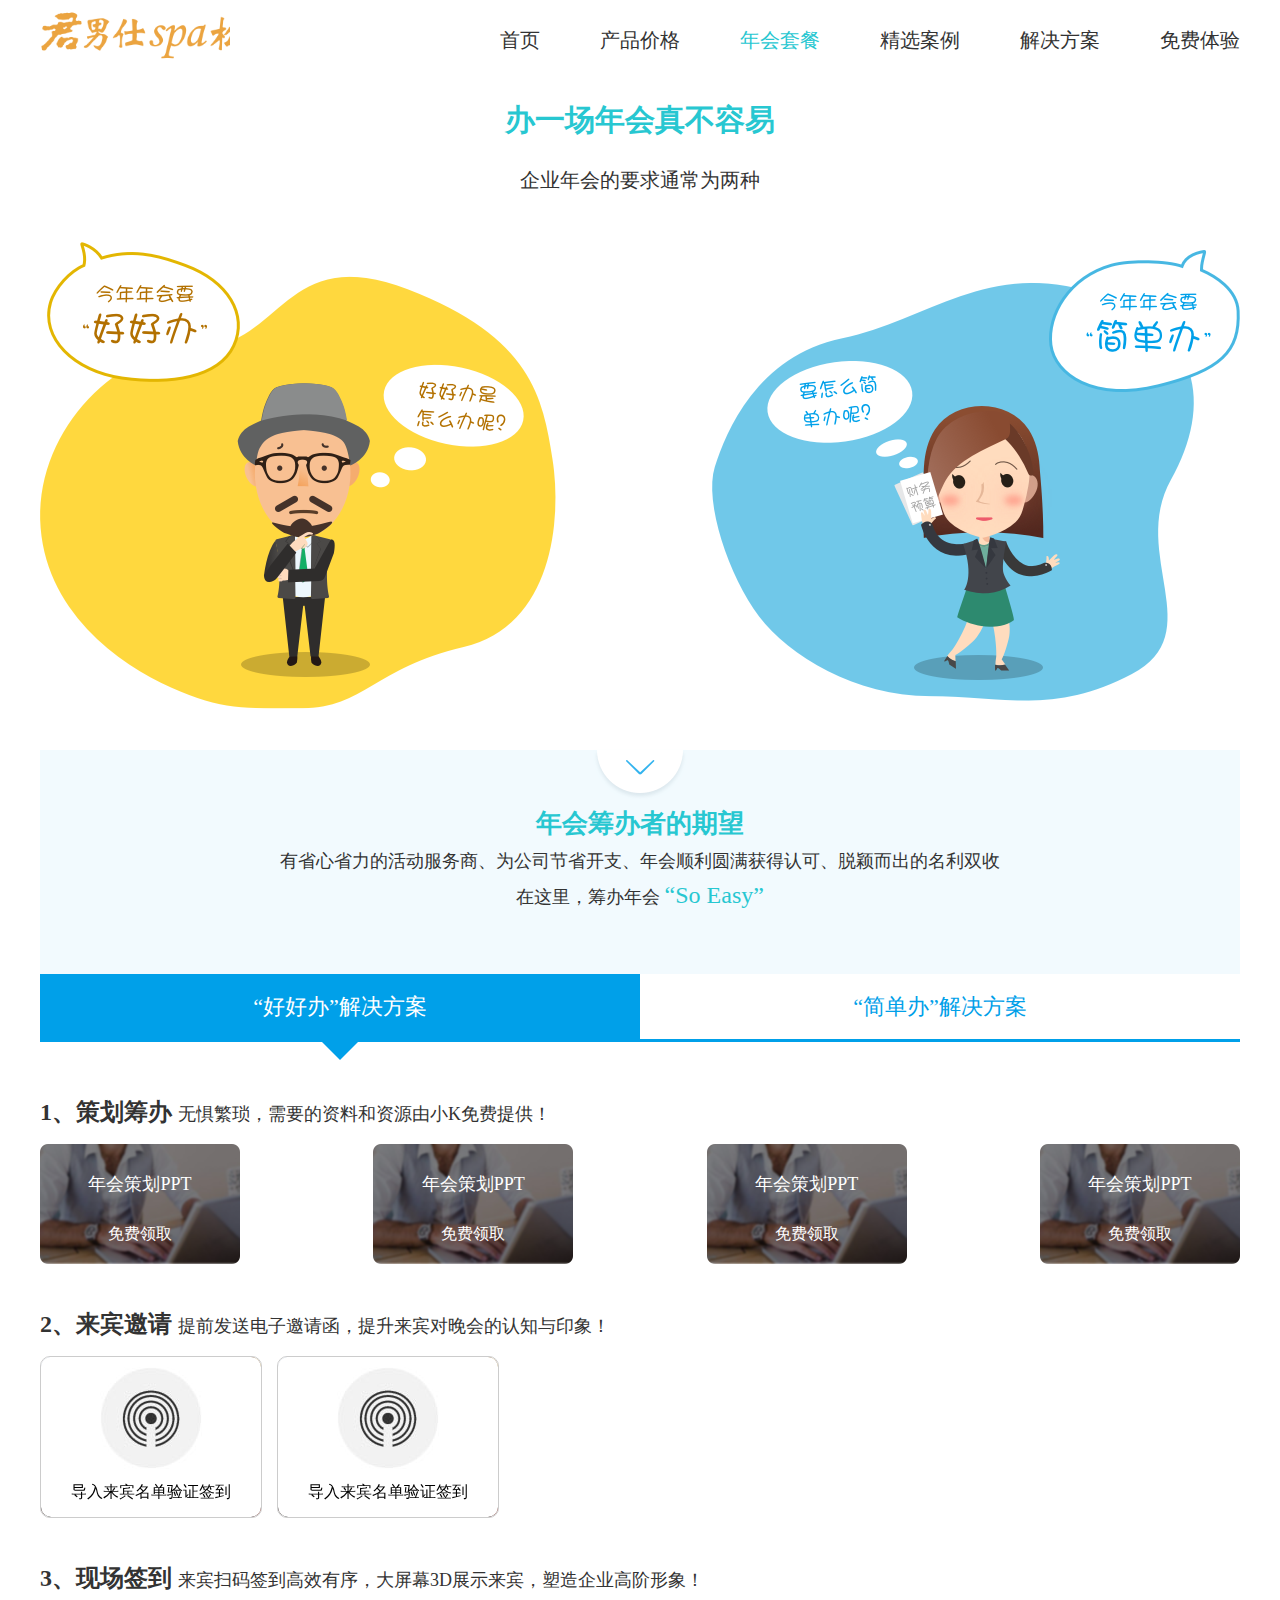
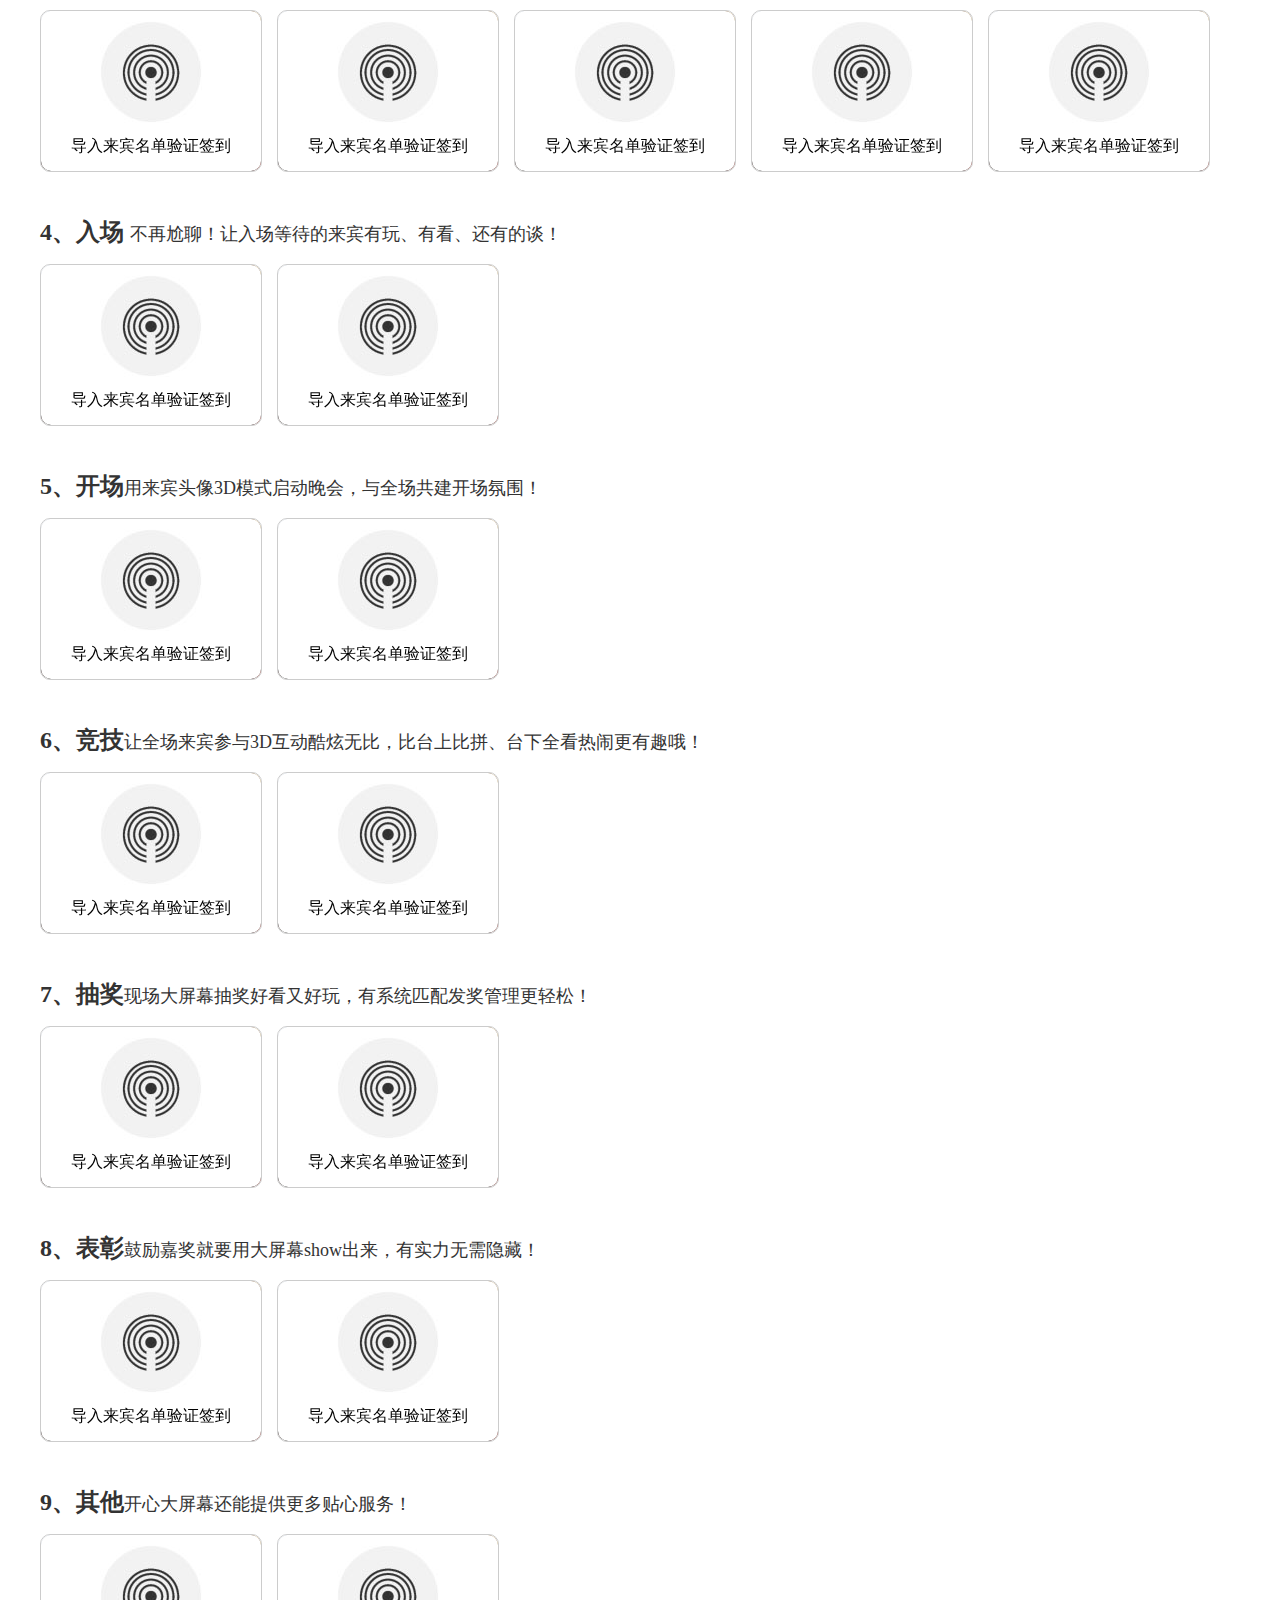
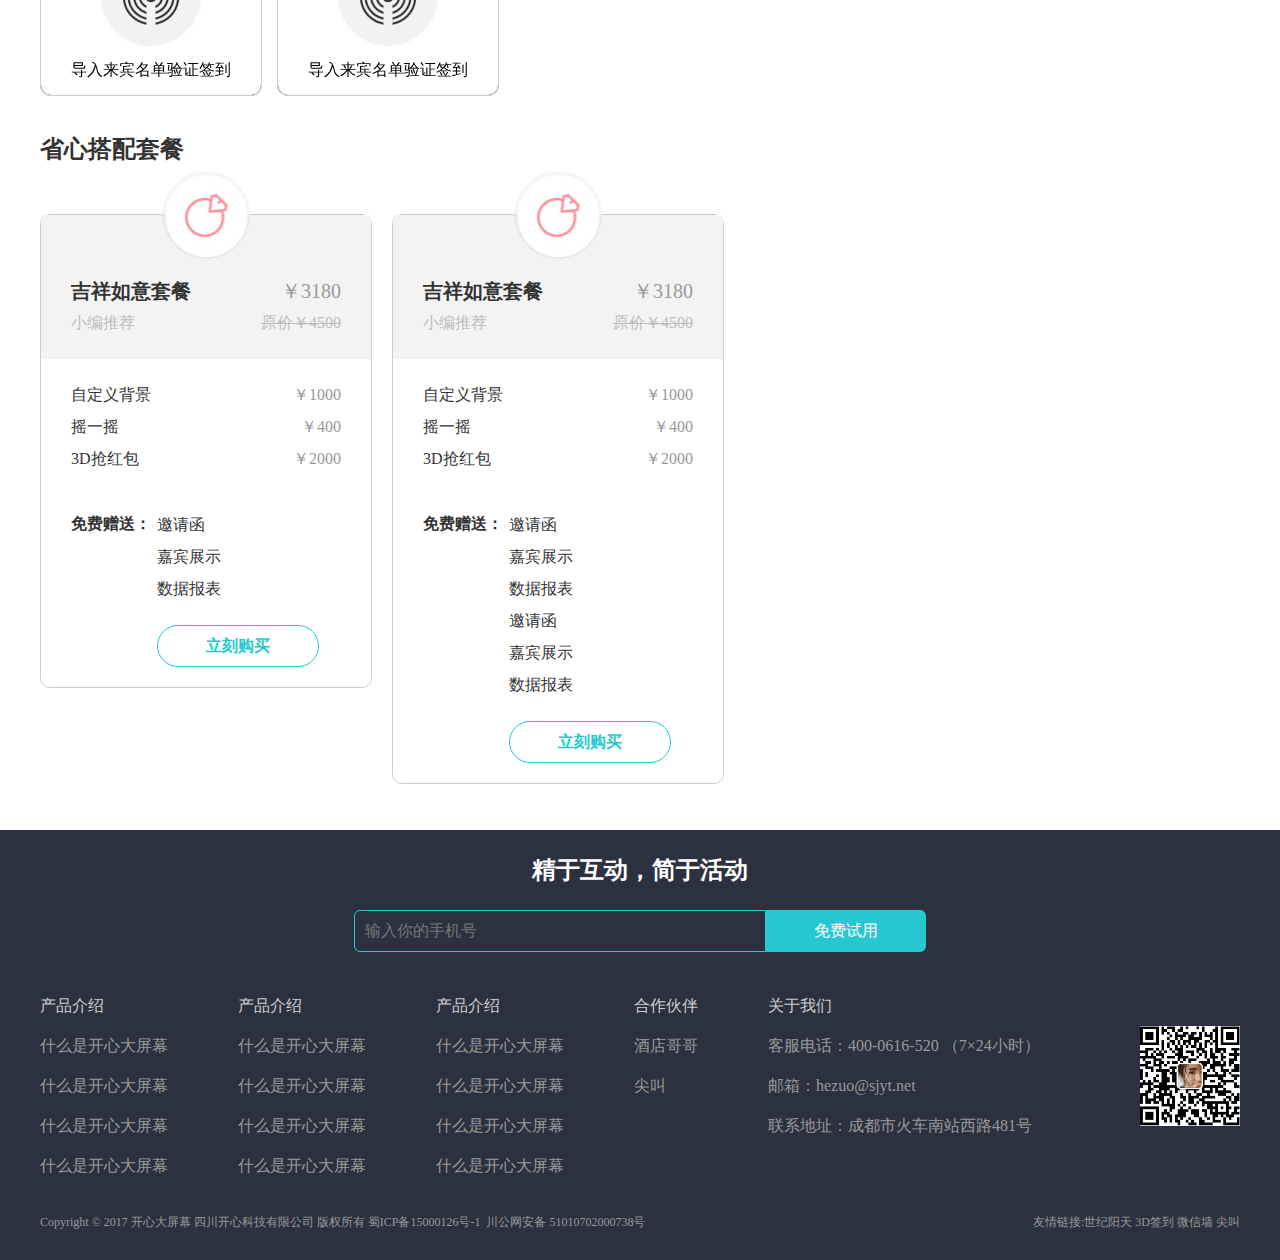
==== annualMeeting.html @ 91ecc3fa "1" ====
<!DOCTYPE html>
<html lang="en">
<head>
    <title>年会套餐</title>
    <meta charset="UTF-8">
    <meta name="viewport" content="width=1200">
    <link rel="stylesheet" href="css/annualMeeting.css">

    <script src="js/common/jquery-3.1.0.min.js"></script>
    <script src="js/common/tpls.js"></script>
    <script src="js/common/header.js"></script>
    <script src="js/common/swiper-3.4.2.min.js"></script>


    <script src="js/annualMeeting.js"></script>

</head>
<body>

<script>
    document.write(headerStr)
</script>

<div class="content">
    <div class="container">
        <div class="bigpicChange tx-c">
            <h2 class="collan">办一场年会真不容易</h2>
            <p>企业年会的要求通常为两种</p>
            <div class="bigpic flex justifyContent-b alignItems-c">
                <img class="left1" src="images/annualleft01.png" alt="">
                <img class="left2 hide" src="images/annualleft02.png" alt="">

                <img class="center1 hide" src="images/annualcenter01.png" alt="">
                <img class="center2 hide" src="images/annualcenter02.png" alt="">

                <img class="right1" src="images/annualright01.png" alt="">
                <img class="right2 hide" src="images/annualright02.png" alt="">
            </div>
        </div>

        <div class="annualMeeting tx-c">
            <div class="arrowDown"></div>
            <h2 class="collan">年会筹办者的期望</h2>
            <p>有省心省力的活动服务商、为公司节省开支、年会顺利圆满获得认可、脱颖而出的名利双收在这里，筹办年会 <span class="collan">“So Easy”</span></p>
        </div>

        <div class="solution">
            <div class="tabs clear">
                <div class="tab-item on fl">“好好办”解决方案</div>
                <div class="tab-item fl">“简单办”解决方案</div>
            </div>
            <div class="contentlist">
                <div class="item item1">
                     <h2>1、策划筹办 <span>无惧繁琐，需要的资料和资源由小K免费提供！</span></h2>
                     <ul class="flex justifyContent-b alignItems-c">
                         <li><img src="images/scheme_list1.png" alt=""><p class="title">年会策划PPT</p><p>免费领取</p></li>
                         <li><img src="images/scheme_list1.png" alt=""><p class="title">年会策划PPT</p><p>免费领取</p></li>
                         <li><img src="images/scheme_list1.png" alt=""><p class="title">年会策划PPT</p><p>免费领取</p></li>
                         <li><img src="images/scheme_list1.png" alt=""><p class="title">年会策划PPT</p><p>免费领取</p></li>
                     </ul>
                </div>

                <div class="item item2">
                    <h2> 2、来宾邀请 <span>提前发送电子邀请函，提升来宾对晚会的认知与印象！</span></h2>
                    <ul class="flex justifyContent-s alignItems-c">
                        <li>
                            <a href="javascript:;">
                                <div class="rotate1">
                                    <img src="images/rotate1.jpg" alt="">
                                    <p>导入来宾名单验证签到</p>
                                </div>
                                <div class="rotate2">
                                    <img src="images/big01.jpg" alt="">
                                    <div class="pos flex justifyContent-b">
                                        <span>审核签到</span>
                                        <span>￥500</span>
                                    </div>
                                </div>
                            </a>
                        </li>
                        <li>
                            <a href="javascript:;">
                                <div class="rotate1">
                                    <img src="images/rotate1.jpg" alt="">
                                    <p>导入来宾名单验证签到</p>
                                </div>
                                <div class="rotate2">
                                    <img src="images/big01.jpg" alt="">
                                    <div class="pos flex justifyContent-b">
                                        <span>审核签到</span>
                                        <span>￥500</span>
                                    </div>
                                </div>
                            </a>
                        </li>
                    </ul>
                </div>

                <div class="item item3">
                    <h2>  3、现场签到 <span>来宾扫码签到高效有序，大屏幕3D展示来宾，塑造企业高阶形象！</span></h2>
                    <ul class="flex justifyContent-s alignItems-c">
                        <li>
                            <a href="javascript:;">
                                <div class="rotate1">
                                    <img src="images/rotate1.jpg" alt="">
                                    <p>导入来宾名单验证签到</p>
                                </div>
                                <div class="rotate2">
                                    <img src="images/big01.jpg" alt="">
                                    <div class="pos flex justifyContent-b">
                                        <span>审核签到</span>
                                        <span>￥500</span>
                                    </div>
                                </div>
                            </a>
                        </li>
                        <li>
                            <a href="javascript:;">
                                <div class="rotate1">
                                    <img src="images/rotate1.jpg" alt="">
                                    <p>导入来宾名单验证签到</p>
                                </div>
                                <div class="rotate2">
                                    <img src="images/big01.jpg" alt="">
                                    <div class="pos flex justifyContent-b">
                                        <span>审核签到</span>
                                        <span>￥500</span>
                                    </div>
                                </div>
                            </a>
                        </li>
                        <li>
                            <a href="javascript:;">
                                <div class="rotate1">
                                    <img src="images/rotate1.jpg" alt="">
                                    <p>导入来宾名单验证签到</p>
                                </div>
                                <div class="rotate2">
                                    <img src="images/big01.jpg" alt="">
                                    <div class="pos flex justifyContent-b">
                                        <span>审核签到</span>
                                        <span>￥500</span>
                                    </div>
                                </div>
                            </a>
                        </li>
                        <li>
                            <a href="javascript:;">
                                <div class="rotate1">
                                    <img src="images/rotate1.jpg" alt="">
                                    <p>导入来宾名单验证签到</p>
                                </div>
                                <div class="rotate2">
                                    <img src="images/big01.jpg" alt="">
                                    <div class="pos flex justifyContent-b">
                                        <span>审核签到</span>
                                        <span>￥500</span>
                                    </div>
                                </div>
                            </a>
                        </li>
                        <li>
                            <a href="javascript:;">
                                <div class="rotate1">
                                    <img src="images/rotate1.jpg" alt="">
                                    <p>导入来宾名单验证签到</p>
                                </div>
                                <div class="rotate2">
                                    <img src="images/big01.jpg" alt="">
                                    <div class="pos flex justifyContent-b">
                                        <span>审核签到</span>
                                        <span>￥500</span>
                                    </div>
                                </div>
                            </a>
                        </li>
                    </ul>
                </div>

                <div class="item item4">
                    <h2> 4、入场 <span>不再尬聊！让入场等待的来宾有玩、有看、还有的谈！</span></h2>
                    <ul class="flex justifyContent-s alignItems-c">
                        <li>
                            <a href="javascript:;">
                                <div class="rotate1">
                                    <img src="images/rotate1.jpg" alt="">
                                    <p>导入来宾名单验证签到</p>
                                </div>
                                <div class="rotate2">
                                    <img src="images/big01.jpg" alt="">
                                    <div class="pos flex justifyContent-b">
                                        <span>审核签到</span>
                                        <span>￥500</span>
                                    </div>
                                </div>
                            </a>
                        </li>
                        <li>
                            <a href="javascript:;">
                                <div class="rotate1">
                                    <img src="images/rotate1.jpg" alt="">
                                    <p>导入来宾名单验证签到</p>
                                </div>
                                <div class="rotate2">
                                    <img src="images/big01.jpg" alt="">
                                    <div class="pos flex justifyContent-b">
                                        <span>审核签到</span>
                                        <span>￥500</span>
                                    </div>
                                </div>
                            </a>
                        </li>
                    </ul>
                </div>

                <div class="item item5">
                    <h2> 5、开场<span>用来宾头像3D模式启动晚会，与全场共建开场氛围！</span></h2>
                    <ul class="flex justifyContent-s alignItems-c">
                        <li>
                            <a href="javascript:;">
                                <div class="rotate1">
                                    <img src="images/rotate1.jpg" alt="">
                                    <p>导入来宾名单验证签到</p>
                                </div>
                                <div class="rotate2">
                                    <img src="images/big01.jpg" alt="">
                                    <div class="pos flex justifyContent-b">
                                        <span>审核签到</span>
                                        <span>￥500</span>
                                    </div>
                                </div>
                            </a>
                        </li>
                        <li>
                            <a href="javascript:;">
                                <div class="rotate1">
                                    <img src="images/rotate1.jpg" alt="">
                                    <p>导入来宾名单验证签到</p>
                                </div>
                                <div class="rotate2">
                                    <img src="images/big01.jpg" alt="">
                                    <div class="pos flex justifyContent-b">
                                        <span>审核签到</span>
                                        <span>￥500</span>
                                    </div>
                                </div>
                            </a>
                        </li>
                    </ul>
                </div>

                <div class="item item6">
                    <h2> 6、竞技<span>让全场来宾参与3D互动酷炫无比，比台上比拼、台下全看热闹更有趣哦！ </span></h2>
                    <ul class="flex justifyContent-s alignItems-c">
                        <li>
                            <a href="javascript:;">
                                <div class="rotate1">
                                    <img src="images/rotate1.jpg" alt="">
                                    <p>导入来宾名单验证签到</p>
                                </div>
                                <div class="rotate2">
                                    <img src="images/big01.jpg" alt="">
                                    <div class="pos flex justifyContent-b">
                                        <span>审核签到</span>
                                        <span>￥500</span>
                                    </div>
                                </div>
                            </a>
                        </li>
                        <li>
                            <a href="javascript:;">
                                <div class="rotate1">
                                    <img src="images/rotate1.jpg" alt="">
                                    <p>导入来宾名单验证签到</p>
                                </div>
                                <div class="rotate2">
                                    <img src="images/big01.jpg" alt="">
                                    <div class="pos flex justifyContent-b">
                                        <span>审核签到</span>
                                        <span>￥500</span>
                                    </div>
                                </div>
                            </a>
                        </li>
                    </ul>
                </div>

                <div class="item item7">
                    <h2>7、抽奖<span>现场大屏幕抽奖好看又好玩，有系统匹配发奖管理更轻松！</span></h2>
                    <ul class="flex justifyContent-s alignItems-c">
                        <li>
                            <a href="javascript:;">
                                <div class="rotate1">
                                    <img src="images/rotate1.jpg" alt="">
                                    <p>导入来宾名单验证签到</p>
                                </div>
                                <div class="rotate2">
                                    <img src="images/big01.jpg" alt="">
                                    <div class="pos flex justifyContent-b">
                                        <span>审核签到</span>
                                        <span>￥500</span>
                                    </div>
                                </div>
                            </a>
                        </li>
                        <li>
                            <a href="javascript:;">
                                <div class="rotate1">
                                    <img src="images/rotate1.jpg" alt="">
                                    <p>导入来宾名单验证签到</p>
                                </div>
                                <div class="rotate2">
                                    <img src="images/big01.jpg" alt="">
                                    <div class="pos flex justifyContent-b">
                                        <span>审核签到</span>
                                        <span>￥500</span>
                                    </div>
                                </div>
                            </a>
                        </li>
                    </ul>
                </div>

                <div class="item item8">
                    <h2> 8、表彰<span>鼓励嘉奖就要用大屏幕show出来，有实力无需隐藏！</span></h2>
                    <ul class="flex justifyContent-s alignItems-c">
                        <li>
                            <a href="javascript:;">
                                <div class="rotate1">
                                    <img src="images/rotate1.jpg" alt="">
                                    <p>导入来宾名单验证签到</p>
                                </div>
                                <div class="rotate2">
                                    <img src="images/big01.jpg" alt="">
                                    <div class="pos flex justifyContent-b">
                                        <span>审核签到</span>
                                        <span>￥500</span>
                                    </div>
                                </div>
                            </a>
                        </li>
                        <li>
                            <a href="javascript:;">
                                <div class="rotate1">
                                    <img src="images/rotate1.jpg" alt="">
                                    <p>导入来宾名单验证签到</p>
                                </div>
                                <div class="rotate2">
                                    <img src="images/big01.jpg" alt="">
                                    <div class="pos flex justifyContent-b">
                                        <span>审核签到</span>
                                        <span>￥500</span>
                                    </div>
                                </div>
                            </a>
                        </li>
                    </ul>
                </div>

                <div class="item item9">
                    <h2>9、其他<span>开心大屏幕还能提供更多贴心服务！</span></h2>
                    <ul class="flex justifyContent-s alignItems-c">
                        <li>
                            <a href="javascript:;">
                                <div class="rotate1">
                                    <img src="images/rotate1.jpg" alt="">
                                    <p>导入来宾名单验证签到</p>
                                </div>
                                <div class="rotate2">
                                    <img src="images/big01.jpg" alt="">
                                    <div class="pos flex justifyContent-b">
                                        <span>审核签到</span>
                                        <span>￥500</span>
                                    </div>
                                </div>
                            </a>
                        </li>
                        <li>
                            <a href="javascript:;">
                                <div class="rotate1">
                                    <img src="images/rotate1.jpg" alt="">
                                    <p>导入来宾名单验证签到</p>
                                </div>
                                <div class="rotate2">
                                    <img src="images/big01.jpg" alt="">
                                    <div class="pos flex justifyContent-b">
                                        <span>审核签到</span>
                                        <span>￥500</span>
                                    </div>
                                </div>
                            </a>
                        </li>
                    </ul>
                </div>

            </div>
        </div>

        <div class="dapeitaocan clear">
            <h2>省心搭配套餐</h2>
            <div class="taocan taocan1">
                <div class="taocan-header">
                     <div class="taocan-header-title flex justifyContent-b">
                         <p class="col333 font-weight">吉祥如意套餐</p>
                         <p class="col999">￥3180</p>
                     </div>
                    <div class="taocan-header-text flex justifyContent-b">
                        <p>小编推荐</p>
                        <p class="line-through">原价￥4500</p>
                    </div>
                </div>
                <div class="taocan-body">
                    <div class="taocan-body-item flex justifyContent-b">
                        <p>自定义背景</p>
                        <p class="col999">￥1000</p>
                    </div>
                    <div class="taocan-body-item flex justifyContent-b">
                        <p>摇一摇</p>
                        <p class="col999">￥400</p>
                    </div>
                    <div class="taocan-body-item flex justifyContent-b">
                        <p>3D抢红包</p>
                        <p class="col999">￥2000</p>
                    </div>
                </div>
                <div class="taocan-foot flex justifyContent-s">
                    <div class="taocan-foot-item font-weight">免费赠送：</div>
                    <div class="taocan-foot-item">
                        <p>邀请函</p>
                        <p>嘉宾展示</p>
                        <p>数据报表</p>
                        <div class="go-buy collan font-weight">
                            立刻购买
                        </div>
                    </div>
                </div>
            </div>
            <div class="taocan taocan2">
                <div class="taocan-header">
                    <div class="taocan-header-title flex justifyContent-b">
                        <p class="col333 font-weight">吉祥如意套餐</p>
                        <p class="col999">￥3180</p>
                    </div>
                    <div class="taocan-header-text flex justifyContent-b">
                        <p>小编推荐</p>
                        <p class="line-through">原价￥4500</p>
                    </div>
                </div>
                <div class="taocan-body">
                    <div class="taocan-body-item flex justifyContent-b">
                        <p>自定义背景</p>
                        <p class="col999">￥1000</p>
                    </div>
                    <div class="taocan-body-item flex justifyContent-b">
                        <p>摇一摇</p>
                        <p class="col999">￥400</p>
                    </div>
                    <div class="taocan-body-item flex justifyContent-b">
                        <p>3D抢红包</p>
                        <p class="col999">￥2000</p>
                    </div>
                </div>
                <div class="taocan-foot flex justifyContent-s">
                    <div class="taocan-foot-item font-weight">免费赠送：</div>
                    <div class="taocan-foot-item">
                        <p>邀请函</p>
                        <p>嘉宾展示</p>
                        <p>数据报表</p>
                        <p>邀请函</p>
                        <p>嘉宾展示</p>
                        <p>数据报表</p>
                        <div class="go-buy collan font-weight">
                            立刻购买
                        </div>
                    </div>
                </div>
            </div>
        </div>
    </div>
</div>

<script>
    document.write(footerStr)
</script>

</body>
</html>
---- css/annualMeeting.css ----
/*! normalize.css v5.0.0 | MIT License | github.com/necolas/normalize.css */
/**
 * 1. Change the default font family in all browsers (opinionated).
 * 2. Correct the line height in all browsers.
 * 3. Prevent adjustments of font size after orientation changes in
 *    IE on Windows Phone and in iOS.
 */
/* Document
   ========================================================================== */
html {
  font-family: sans-serif;
  /* 1 */
  line-height: 1.15;
  /* 2 */
  -ms-text-size-adjust: 100%;
  /* 3 */
  -webkit-text-size-adjust: 100%;
  /* 3 */ }

/* Sections
   ========================================================================== */
/**
 * Remove the margin in all browsers (opinionated).
 */
body {
  margin: 0; }

/**
 * Add the correct display in IE 9-.
 */
article,
aside,
footer,
header,
nav,
section {
  display: block; }

/**
 * Correct the font size and margin on `h1` elements within `section` and
 * `article` contexts in Chrome, Firefox, and Safari.
 */
h1 {
  font-size: 2em;
  margin: 0.67em 0; }

/* Grouping content
   ========================================================================== */
/**
 * Add the correct display in IE 9-.
 * 1. Add the correct display in IE.
 */
figcaption,
figure,
main {
  /* 1 */
  display: block; }

/**
 * Add the correct margin in IE 8.
 */
figure {
  margin: 1em 40px; }

/**
 * 1. Add the correct box sizing in Firefox.
 * 2. Show the overflow in Edge and IE.
 */
hr {
  box-sizing: content-box;
  /* 1 */
  height: 0;
  /* 1 */
  overflow: visible;
  /* 2 */ }

/**
 * 1. Correct the inheritance and scaling of font size in all browsers.
 * 2. Correct the odd `em` font sizing in all browsers.
 */
pre {
  font-family: monospace, monospace;
  /* 1 */
  font-size: 1em;
  /* 2 */ }

/* Text-level semantics
   ========================================================================== */
/**
 * 1. Remove the gray background on active links in IE 10.
 * 2. Remove gaps in links underline in iOS 8+ and Safari 8+.
 */
a {
  background-color: transparent;
  /* 1 */
  -webkit-text-decoration-skip: objects;
  /* 2 */ }

/**
 * Remove the outline on focused links when they are also active or hovered
 * in all browsers (opinionated).
 */
a:active,
a:hover {
  outline-width: 0; }

/**
 * 1. Remove the bottom border in Firefox 39-.
 * 2. Add the correct text decoration in Chrome, Edge, IE, Opera, and Safari.
 */
abbr[title] {
  border-bottom: none;
  /* 1 */
  text-decoration: underline;
  /* 2 */
  text-decoration: underline dotted;
  /* 2 */ }

/**
 * Prevent the duplicate application of `bolder` by the next rule in Safari 6.
 */
b,
strong {
  font-weight: inherit; }

/**
 * Add the correct font weight in Chrome, Edge, and Safari.
 */
b,
strong {
  font-weight: bolder; }

/**
 * 1. Correct the inheritance and scaling of font size in all browsers.
 * 2. Correct the odd `em` font sizing in all browsers.
 */
code,
kbd,
samp {
  font-family: monospace, monospace;
  /* 1 */
  font-size: 1em;
  /* 2 */ }

/**
 * Add the correct font style in Android 4.3-.
 */
dfn {
  font-style: italic; }

/**
 * Add the correct background and color in IE 9-.
 */
mark {
  background-color: #ff0;
  color: #000; }

/**
 * Add the correct font size in all browsers.
 */
small {
  font-size: 80%; }

/**
 * Prevent `sub` and `sup` elements from affecting the line height in
 * all browsers.
 */
sub,
sup {
  font-size: 75%;
  line-height: 0;
  position: relative;
  vertical-align: baseline; }

sub {
  bottom: -0.25em; }

sup {
  top: -0.5em; }

/* Embedded content
   ========================================================================== */
/**
 * Add the correct display in IE 9-.
 */
audio,
video {
  display: inline-block; }

/**
 * Add the correct display in iOS 4-7.
 */
audio:not([controls]) {
  display: none;
  height: 0; }

/**
 * Remove the border on images inside links in IE 10-.
 */
img {
  border-style: none; }

/**
 * Hide the overflow in IE.
 */
svg:not(:root) {
  overflow: hidden; }

/* Forms
   ========================================================================== */
/**
 * 1. Change the font styles in all browsers (opinionated).
 * 2. Remove the margin in Firefox and Safari.
 */
button,
input,
optgroup,
select,
textarea {
  font-family: sans-serif;
  /* 1 */
  font-size: 100%;
  /* 1 */
  line-height: 1.15;
  /* 1 */
  margin: 0;
  /* 2 */ }

/**
 * Show the overflow in IE.
 * 1. Show the overflow in Edge.
 */
button,
input {
  /* 1 */
  overflow: visible; }

/**
 * Remove the inheritance of text transform in Edge, Firefox, and IE.
 * 1. Remove the inheritance of text transform in Firefox.
 */
button,
select {
  /* 1 */
  text-transform: none; }

/**
 * 1. Prevent a WebKit bug where (2) destroys native `audio` and `video`
 *    controls in Android 4.
 * 2. Correct the inability to style clickable types in iOS and Safari.
 */
button,
html [type="button"],
[type="reset"],
[type="submit"] {
  -webkit-appearance: button;
  /* 2 */ }

/**
 * Remove the inner border and padding in Firefox.
 */
button::-moz-focus-inner,
[type="button"]::-moz-focus-inner,
[type="reset"]::-moz-focus-inner,
[type="submit"]::-moz-focus-inner {
  border-style: none;
  padding: 0; }

/**
 * Restore the focus styles unset by the previous rule.
 */
button:-moz-focusring,
[type="button"]:-moz-focusring,
[type="reset"]:-moz-focusring,
[type="submit"]:-moz-focusring {
  outline: 1px dotted ButtonText; }

/**
 * Change the border, margin, and padding in all browsers (opinionated).
 */
fieldset {
  border: 1px solid #c0c0c0;
  margin: 0 2px;
  padding: 0.35em 0.625em 0.75em; }

/**
 * 1. Correct the text wrapping in Edge and IE.
 * 2. Correct the color inheritance from `fieldset` elements in IE.
 * 3. Remove the padding so developers are not caught out when they zero out
 *    `fieldset` elements in all browsers.
 */
legend {
  box-sizing: border-box;
  /* 1 */
  color: inherit;
  /* 2 */
  display: table;
  /* 1 */
  max-width: 100%;
  /* 1 */
  padding: 0;
  /* 3 */
  white-space: normal;
  /* 1 */ }

/**
 * 1. Add the correct display in IE 9-.
 * 2. Add the correct vertical alignment in Chrome, Firefox, and Opera.
 */
progress {
  display: inline-block;
  /* 1 */
  vertical-align: baseline;
  /* 2 */ }

/**
 * Remove the default vertical scrollbar in IE.
 */
textarea {
  overflow: auto; }

/**
 * 1. Add the correct box sizing in IE 10-.
 * 2. Remove the padding in IE 10-.
 */
[type="checkbox"],
[type="radio"] {
  box-sizing: border-box;
  /* 1 */
  padding: 0;
  /* 2 */ }

/**
 * Correct the cursor style of increment and decrement buttons in Chrome.
 */
[type="number"]::-webkit-inner-spin-button,
[type="number"]::-webkit-outer-spin-button {
  height: auto; }

/**
 * 1. Correct the odd appearance in Chrome and Safari.
 * 2. Correct the outline style in Safari.
 */
[type="search"] {
  -webkit-appearance: textfield;
  /* 1 */
  outline-offset: -2px;
  /* 2 */ }

/**
 * Remove the inner padding and cancel buttons in Chrome and Safari on macOS.
 */
[type="search"]::-webkit-search-cancel-button,
[type="search"]::-webkit-search-decoration {
  -webkit-appearance: none; }

/**
 * 1. Correct the inability to style clickable types in iOS and Safari.
 * 2. Change font properties to `inherit` in Safari.
 */
::-webkit-file-upload-button {
  -webkit-appearance: button;
  /* 1 */
  font: inherit;
  /* 2 */ }

/* Interactive
   ========================================================================== */
/*
 * Add the correct display in IE 9-.
 * 1. Add the correct display in Edge, IE, and Firefox.
 */
details,
menu {
  display: block; }

/*
 * Add the correct display in all browsers.
 */
summary {
  display: list-item; }

/* Scripting
   ========================================================================== */
/**
 * Add the correct display in IE 9-.
 */
canvas {
  display: inline-block; }

/**
 * Add the correct display in IE.
 */
template {
  display: none; }

/* Hidden
   ========================================================================== */
/**
 * Add the correct display in IE 10-.
 */
[hidden] {
  display: none; }

/**
 * Swiper 3.4.1
 * Most modern mobile touch slider and framework with hardware accelerated transitions
 * 
 * http://www.idangero.us/swiper/
 * 
 * Copyright 2016, Vladimir Kharlampidi
 * The iDangero.us
 * http://www.idangero.us/
 * 
 * Licensed under MIT
 * 
 * Released on: December 13, 2016
 */
.swiper-container {
  margin-left: auto;
  margin-right: auto;
  position: relative;
  overflow: hidden;
  z-index: 1; }

.swiper-container-no-flexbox .swiper-slide {
  float: left; }

.swiper-container-vertical > .swiper-wrapper {
  -webkit-box-orient: vertical;
  -moz-box-orient: vertical;
  -ms-flex-direction: column;
  -webkit-flex-direction: column;
  flex-direction: column; }

.swiper-wrapper {
  position: relative;
  width: 100%;
  height: 100%;
  z-index: 1;
  display: -webkit-box;
  display: -moz-box;
  display: -ms-flexbox;
  display: -webkit-flex;
  display: flex;
  -webkit-transition-property: -webkit-transform;
  -moz-transition-property: -moz-transform;
  -o-transition-property: -o-transform;
  -ms-transition-property: -ms-transform;
  transition-property: transform;
  -webkit-box-sizing: content-box;
  -moz-box-sizing: content-box;
  box-sizing: content-box; }

.swiper-container-android .swiper-slide, .swiper-wrapper {
  -webkit-transform: translate3d(0, 0, 0);
  -moz-transform: translate3d(0, 0, 0);
  -o-transform: translate(0, 0);
  -ms-transform: translate3d(0, 0, 0);
  transform: translate3d(0, 0, 0); }

.swiper-container-multirow > .swiper-wrapper {
  -webkit-box-lines: multiple;
  -moz-box-lines: multiple;
  -ms-flex-wrap: wrap;
  -webkit-flex-wrap: wrap;
  flex-wrap: wrap; }

.swiper-container-free-mode > .swiper-wrapper {
  -webkit-transition-timing-function: ease-out;
  -moz-transition-timing-function: ease-out;
  -ms-transition-timing-function: ease-out;
  -o-transition-timing-function: ease-out;
  transition-timing-function: ease-out;
  margin: 0 auto; }

.swiper-slide {
  -webkit-flex-shrink: 0;
  -ms-flex: 0 0 auto;
  flex-shrink: 0;
  width: 100%;
  height: 100%;
  position: relative; }

.swiper-container-autoheight, .swiper-container-autoheight .swiper-slide {
  height: auto; }

.swiper-container-autoheight .swiper-wrapper {
  -webkit-box-align: start;
  -ms-flex-align: start;
  -webkit-align-items: flex-start;
  align-items: flex-start;
  -webkit-transition-property: -webkit-transform,height;
  -moz-transition-property: -moz-transform;
  -o-transition-property: -o-transform;
  -ms-transition-property: -ms-transform;
  transition-property: transform,height; }

.swiper-container .swiper-notification {
  position: absolute;
  left: 0;
  top: 0;
  pointer-events: none;
  opacity: 0;
  z-index: -1000; }

.swiper-wp8-horizontal {
  -ms-touch-action: pan-y;
  touch-action: pan-y; }

.swiper-wp8-vertical {
  -ms-touch-action: pan-x;
  touch-action: pan-x; }

.swiper-button-next, .swiper-button-prev {
  position: absolute;
  top: 50%;
  width: 27px;
  height: 44px;
  margin-top: -22px;
  z-index: 10;
  cursor: pointer;
  -moz-background-size: 27px 44px;
  -webkit-background-size: 27px 44px;
  background-size: 27px 44px;
  background-position: center;
  background-repeat: no-repeat; }

.swiper-button-next.swiper-button-disabled, .swiper-button-prev.swiper-button-disabled {
  opacity: .35;
  cursor: auto;
  pointer-events: none; }

.swiper-button-prev, .swiper-container-rtl .swiper-button-next {
  background-image: url("data:image/svg+xml;charset=utf-8,%3Csvg%20xmlns%3D'http%3A%2F%2Fwww.w3.org%2F2000%2Fsvg'%20viewBox%3D'0%200%2027%2044'%3E%3Cpath%20d%3D'M0%2C22L22%2C0l2.1%2C2.1L4.2%2C22l19.9%2C19.9L22%2C44L0%2C22L0%2C22L0%2C22z'%20fill%3D'%23007aff'%2F%3E%3C%2Fsvg%3E");
  left: 10px;
  right: auto; }

.swiper-button-prev.swiper-button-black, .swiper-container-rtl .swiper-button-next.swiper-button-black {
  background-image: url("data:image/svg+xml;charset=utf-8,%3Csvg%20xmlns%3D'http%3A%2F%2Fwww.w3.org%2F2000%2Fsvg'%20viewBox%3D'0%200%2027%2044'%3E%3Cpath%20d%3D'M0%2C22L22%2C0l2.1%2C2.1L4.2%2C22l19.9%2C19.9L22%2C44L0%2C22L0%2C22L0%2C22z'%20fill%3D'%23000000'%2F%3E%3C%2Fsvg%3E"); }

.swiper-button-prev.swiper-button-white, .swiper-container-rtl .swiper-button-next.swiper-button-white {
  background-image: url("data:image/svg+xml;charset=utf-8,%3Csvg%20xmlns%3D'http%3A%2F%2Fwww.w3.org%2F2000%2Fsvg'%20viewBox%3D'0%200%2027%2044'%3E%3Cpath%20d%3D'M0%2C22L22%2C0l2.1%2C2.1L4.2%2C22l19.9%2C19.9L22%2C44L0%2C22L0%2C22L0%2C22z'%20fill%3D'%23ffffff'%2F%3E%3C%2Fsvg%3E"); }

.swiper-button-next, .swiper-container-rtl .swiper-button-prev {
  background-image: url("data:image/svg+xml;charset=utf-8,%3Csvg%20xmlns%3D'http%3A%2F%2Fwww.w3.org%2F2000%2Fsvg'%20viewBox%3D'0%200%2027%2044'%3E%3Cpath%20d%3D'M27%2C22L27%2C22L5%2C44l-2.1-2.1L22.8%2C22L2.9%2C2.1L5%2C0L27%2C22L27%2C22z'%20fill%3D'%23007aff'%2F%3E%3C%2Fsvg%3E");
  right: 10px;
  left: auto; }

.swiper-button-next.swiper-button-black, .swiper-container-rtl .swiper-button-prev.swiper-button-black {
  background-image: url("data:image/svg+xml;charset=utf-8,%3Csvg%20xmlns%3D'http%3A%2F%2Fwww.w3.org%2F2000%2Fsvg'%20viewBox%3D'0%200%2027%2044'%3E%3Cpath%20d%3D'M27%2C22L27%2C22L5%2C44l-2.1-2.1L22.8%2C22L2.9%2C2.1L5%2C0L27%2C22L27%2C22z'%20fill%3D'%23000000'%2F%3E%3C%2Fsvg%3E"); }

.swiper-button-next.swiper-button-white, .swiper-container-rtl .swiper-button-prev.swiper-button-white {
  background-image: url("data:image/svg+xml;charset=utf-8,%3Csvg%20xmlns%3D'http%3A%2F%2Fwww.w3.org%2F2000%2Fsvg'%20viewBox%3D'0%200%2027%2044'%3E%3Cpath%20d%3D'M27%2C22L27%2C22L5%2C44l-2.1-2.1L22.8%2C22L2.9%2C2.1L5%2C0L27%2C22L27%2C22z'%20fill%3D'%23ffffff'%2F%3E%3C%2Fsvg%3E"); }

.swiper-pagination {
  position: absolute;
  text-align: center;
  -webkit-transition: .3s;
  -moz-transition: .3s;
  -o-transition: .3s;
  transition: .3s;
  -webkit-transform: translate3d(0, 0, 0);
  -ms-transform: translate3d(0, 0, 0);
  -o-transform: translate3d(0, 0, 0);
  transform: translate3d(0, 0, 0);
  z-index: 10; }

.swiper-pagination.swiper-pagination-hidden {
  opacity: 0; }

.swiper-container-horizontal > .swiper-pagination-bullets, .swiper-pagination-custom, .swiper-pagination-fraction {
  bottom: 10px;
  left: 0;
  width: 100%; }

.swiper-pagination-bullet {
  width: 8px;
  height: 8px;
  display: inline-block;
  border-radius: 100%;
  background: #000;
  opacity: .2; }

button.swiper-pagination-bullet {
  border: none;
  margin: 0;
  padding: 0;
  box-shadow: none;
  -moz-appearance: none;
  -ms-appearance: none;
  -webkit-appearance: none;
  appearance: none; }

.swiper-pagination-clickable .swiper-pagination-bullet {
  cursor: pointer; }

.swiper-pagination-white .swiper-pagination-bullet {
  background: #fff; }

.swiper-pagination-bullet-active {
  opacity: 1;
  background: #007aff; }

.swiper-pagination-white .swiper-pagination-bullet-active {
  background: #fff; }

.swiper-pagination-black .swiper-pagination-bullet-active {
  background: #000; }

.swiper-container-vertical > .swiper-pagination-bullets {
  right: 10px;
  top: 50%;
  -webkit-transform: translate3d(0, -50%, 0);
  -moz-transform: translate3d(0, -50%, 0);
  -o-transform: translate(0, -50%);
  -ms-transform: translate3d(0, -50%, 0);
  transform: translate3d(0, -50%, 0); }

.swiper-container-vertical > .swiper-pagination-bullets .swiper-pagination-bullet {
  margin: 5px 0;
  display: block; }

.swiper-container-horizontal > .swiper-pagination-bullets .swiper-pagination-bullet {
  margin: 0 5px; }

.swiper-pagination-progress {
  background: rgba(0, 0, 0, 0.25);
  position: absolute; }

.swiper-pagination-progress .swiper-pagination-progressbar {
  background: #007aff;
  position: absolute;
  left: 0;
  top: 0;
  width: 100%;
  height: 100%;
  -webkit-transform: scale(0);
  -ms-transform: scale(0);
  -o-transform: scale(0);
  transform: scale(0);
  -webkit-transform-origin: left top;
  -moz-transform-origin: left top;
  -ms-transform-origin: left top;
  -o-transform-origin: left top;
  transform-origin: left top; }

.swiper-container-rtl .swiper-pagination-progress .swiper-pagination-progressbar {
  -webkit-transform-origin: right top;
  -moz-transform-origin: right top;
  -ms-transform-origin: right top;
  -o-transform-origin: right top;
  transform-origin: right top; }

.swiper-container-horizontal > .swiper-pagination-progress {
  width: 100%;
  height: 4px;
  left: 0;
  top: 0; }

.swiper-container-vertical > .swiper-pagination-progress {
  width: 4px;
  height: 100%;
  left: 0;
  top: 0; }

.swiper-pagination-progress.swiper-pagination-white {
  background: rgba(255, 255, 255, 0.5); }

.swiper-pagination-progress.swiper-pagination-white .swiper-pagination-progressbar {
  background: #fff; }

.swiper-pagination-progress.swiper-pagination-black .swiper-pagination-progressbar {
  background: #000; }

.swiper-container-3d {
  -webkit-perspective: 1200px;
  -moz-perspective: 1200px;
  -o-perspective: 1200px;
  perspective: 1200px; }

.swiper-container-3d .swiper-cube-shadow, .swiper-container-3d .swiper-slide, .swiper-container-3d .swiper-slide-shadow-bottom, .swiper-container-3d .swiper-slide-shadow-left, .swiper-container-3d .swiper-slide-shadow-right, .swiper-container-3d .swiper-slide-shadow-top, .swiper-container-3d .swiper-wrapper {
  -webkit-transform-style: preserve-3d;
  -moz-transform-style: preserve-3d;
  -ms-transform-style: preserve-3d;
  transform-style: preserve-3d; }

.swiper-container-3d .swiper-slide-shadow-bottom, .swiper-container-3d .swiper-slide-shadow-left, .swiper-container-3d .swiper-slide-shadow-right, .swiper-container-3d .swiper-slide-shadow-top {
  position: absolute;
  left: 0;
  top: 0;
  width: 100%;
  height: 100%;
  pointer-events: none;
  z-index: 10; }

.swiper-container-3d .swiper-slide-shadow-left {
  background-image: -webkit-gradient(linear, left top, right top, from(rgba(0, 0, 0, 0.5)), to(transparent));
  background-image: -webkit-linear-gradient(right, rgba(0, 0, 0, 0.5), transparent);
  background-image: -moz-linear-gradient(right, rgba(0, 0, 0, 0.5), transparent);
  background-image: -o-linear-gradient(right, rgba(0, 0, 0, 0.5), transparent);
  background-image: linear-gradient(to left, rgba(0, 0, 0, 0.5), transparent); }

.swiper-container-3d .swiper-slide-shadow-right {
  background-image: -webkit-gradient(linear, right top, left top, from(rgba(0, 0, 0, 0.5)), to(transparent));
  background-image: -webkit-linear-gradient(left, rgba(0, 0, 0, 0.5), transparent);
  background-image: -moz-linear-gradient(left, rgba(0, 0, 0, 0.5), transparent);
  background-image: -o-linear-gradient(left, rgba(0, 0, 0, 0.5), transparent);
  background-image: linear-gradient(to right, rgba(0, 0, 0, 0.5), transparent); }

.swiper-container-3d .swiper-slide-shadow-top {
  background-image: -webkit-gradient(linear, left top, left bottom, from(rgba(0, 0, 0, 0.5)), to(transparent));
  background-image: -webkit-linear-gradient(bottom, rgba(0, 0, 0, 0.5), transparent);
  background-image: -moz-linear-gradient(bottom, rgba(0, 0, 0, 0.5), transparent);
  background-image: -o-linear-gradient(bottom, rgba(0, 0, 0, 0.5), transparent);
  background-image: linear-gradient(to top, rgba(0, 0, 0, 0.5), transparent); }

.swiper-container-3d .swiper-slide-shadow-bottom {
  background-image: -webkit-gradient(linear, left bottom, left top, from(rgba(0, 0, 0, 0.5)), to(transparent));
  background-image: -webkit-linear-gradient(top, rgba(0, 0, 0, 0.5), transparent);
  background-image: -moz-linear-gradient(top, rgba(0, 0, 0, 0.5), transparent);
  background-image: -o-linear-gradient(top, rgba(0, 0, 0, 0.5), transparent);
  background-image: linear-gradient(to bottom, rgba(0, 0, 0, 0.5), transparent); }

.swiper-container-coverflow .swiper-wrapper, .swiper-container-flip .swiper-wrapper {
  -ms-perspective: 1200px; }

.swiper-container-cube, .swiper-container-flip {
  overflow: visible; }

.swiper-container-cube .swiper-slide, .swiper-container-flip .swiper-slide {
  pointer-events: none;
  -webkit-backface-visibility: hidden;
  -moz-backface-visibility: hidden;
  -ms-backface-visibility: hidden;
  backface-visibility: hidden;
  z-index: 1; }

.swiper-container-cube .swiper-slide .swiper-slide, .swiper-container-flip .swiper-slide .swiper-slide {
  pointer-events: none; }

.swiper-container-cube .swiper-slide-active, .swiper-container-cube .swiper-slide-active .swiper-slide-active, .swiper-container-flip .swiper-slide-active, .swiper-container-flip .swiper-slide-active .swiper-slide-active {
  pointer-events: auto; }

.swiper-container-cube .swiper-slide-shadow-bottom, .swiper-container-cube .swiper-slide-shadow-left, .swiper-container-cube .swiper-slide-shadow-right, .swiper-container-cube .swiper-slide-shadow-top, .swiper-container-flip .swiper-slide-shadow-bottom, .swiper-container-flip .swiper-slide-shadow-left, .swiper-container-flip .swiper-slide-shadow-right, .swiper-container-flip .swiper-slide-shadow-top {
  z-index: 0;
  -webkit-backface-visibility: hidden;
  -moz-backface-visibility: hidden;
  -ms-backface-visibility: hidden;
  backface-visibility: hidden; }

.swiper-container-cube .swiper-slide {
  visibility: hidden;
  -webkit-transform-origin: 0 0;
  -moz-transform-origin: 0 0;
  -ms-transform-origin: 0 0;
  transform-origin: 0 0;
  width: 100%;
  height: 100%; }

.swiper-container-cube.swiper-container-rtl .swiper-slide {
  -webkit-transform-origin: 100% 0;
  -moz-transform-origin: 100% 0;
  -ms-transform-origin: 100% 0;
  transform-origin: 100% 0; }

.swiper-container-cube .swiper-slide-active, .swiper-container-cube .swiper-slide-next, .swiper-container-cube .swiper-slide-next + .swiper-slide, .swiper-container-cube .swiper-slide-prev {
  pointer-events: auto;
  visibility: visible; }

.swiper-container-cube .swiper-cube-shadow {
  position: absolute;
  left: 0;
  bottom: 0;
  width: 100%;
  height: 100%;
  background: #000;
  opacity: .6;
  -webkit-filter: blur(50px);
  filter: blur(50px);
  z-index: 0; }

.swiper-container-fade.swiper-container-free-mode .swiper-slide {
  -webkit-transition-timing-function: ease-out;
  -moz-transition-timing-function: ease-out;
  -ms-transition-timing-function: ease-out;
  -o-transition-timing-function: ease-out;
  transition-timing-function: ease-out; }

.swiper-container-fade .swiper-slide {
  pointer-events: none;
  -webkit-transition-property: opacity;
  -moz-transition-property: opacity;
  -o-transition-property: opacity;
  transition-property: opacity; }

.swiper-container-fade .swiper-slide .swiper-slide {
  pointer-events: none; }

.swiper-container-fade .swiper-slide-active, .swiper-container-fade .swiper-slide-active .swiper-slide-active {
  pointer-events: auto; }

.swiper-zoom-container {
  width: 100%;
  height: 100%;
  display: -webkit-box;
  display: -moz-box;
  display: -ms-flexbox;
  display: -webkit-flex;
  display: flex;
  -webkit-box-pack: center;
  -moz-box-pack: center;
  -ms-flex-pack: center;
  -webkit-justify-content: center;
  justify-content: center;
  -webkit-box-align: center;
  -moz-box-align: center;
  -ms-flex-align: center;
  -webkit-align-items: center;
  align-items: center;
  text-align: center; }

.swiper-zoom-container > canvas, .swiper-zoom-container > img, .swiper-zoom-container > svg {
  max-width: 100%;
  max-height: 100%;
  object-fit: contain; }

.swiper-scrollbar {
  border-radius: 10px;
  position: relative;
  -ms-touch-action: none;
  background: rgba(0, 0, 0, 0.1); }

.swiper-container-horizontal > .swiper-scrollbar {
  position: absolute;
  left: 1%;
  bottom: 3px;
  z-index: 50;
  height: 5px;
  width: 98%; }

.swiper-container-vertical > .swiper-scrollbar {
  position: absolute;
  right: 3px;
  top: 1%;
  z-index: 50;
  width: 5px;
  height: 98%; }

.swiper-scrollbar-drag {
  height: 100%;
  width: 100%;
  position: relative;
  background: rgba(0, 0, 0, 0.5);
  border-radius: 10px;
  left: 0;
  top: 0; }

.swiper-scrollbar-cursor-drag {
  cursor: move; }

.swiper-lazy-preloader {
  width: 42px;
  height: 42px;
  position: absolute;
  left: 50%;
  top: 50%;
  margin-left: -21px;
  margin-top: -21px;
  z-index: 10;
  -webkit-transform-origin: 50%;
  -moz-transform-origin: 50%;
  transform-origin: 50%;
  -webkit-animation: swiper-preloader-spin 1s steps(12, end) infinite;
  -moz-animation: swiper-preloader-spin 1s steps(12, end) infinite;
  animation: swiper-preloader-spin 1s steps(12, end) infinite; }

.swiper-lazy-preloader:after {
  display: block;
  content: "";
  width: 100%;
  height: 100%;
  background-image: url("data:image/svg+xml;charset=utf-8,%3Csvg%20viewBox%3D'0%200%20120%20120'%20xmlns%3D'http%3A%2F%2Fwww.w3.org%2F2000%2Fsvg'%20xmlns%3Axlink%3D'http%3A%2F%2Fwww.w3.org%2F1999%2Fxlink'%3E%3Cdefs%3E%3Cline%20id%3D'l'%20x1%3D'60'%20x2%3D'60'%20y1%3D'7'%20y2%3D'27'%20stroke%3D'%236c6c6c'%20stroke-width%3D'11'%20stroke-linecap%3D'round'%2F%3E%3C%2Fdefs%3E%3Cg%3E%3Cuse%20xlink%3Ahref%3D'%23l'%20opacity%3D'.27'%2F%3E%3Cuse%20xlink%3Ahref%3D'%23l'%20opacity%3D'.27'%20transform%3D'rotate(30%2060%2C60)'%2F%3E%3Cuse%20xlink%3Ahref%3D'%23l'%20opacity%3D'.27'%20transform%3D'rotate(60%2060%2C60)'%2F%3E%3Cuse%20xlink%3Ahref%3D'%23l'%20opacity%3D'.27'%20transform%3D'rotate(90%2060%2C60)'%2F%3E%3Cuse%20xlink%3Ahref%3D'%23l'%20opacity%3D'.27'%20transform%3D'rotate(120%2060%2C60)'%2F%3E%3Cuse%20xlink%3Ahref%3D'%23l'%20opacity%3D'.27'%20transform%3D'rotate(150%2060%2C60)'%2F%3E%3Cuse%20xlink%3Ahref%3D'%23l'%20opacity%3D'.37'%20transform%3D'rotate(180%2060%2C60)'%2F%3E%3Cuse%20xlink%3Ahref%3D'%23l'%20opacity%3D'.46'%20transform%3D'rotate(210%2060%2C60)'%2F%3E%3Cuse%20xlink%3Ahref%3D'%23l'%20opacity%3D'.56'%20transform%3D'rotate(240%2060%2C60)'%2F%3E%3Cuse%20xlink%3Ahref%3D'%23l'%20opacity%3D'.66'%20transform%3D'rotate(270%2060%2C60)'%2F%3E%3Cuse%20xlink%3Ahref%3D'%23l'%20opacity%3D'.75'%20transform%3D'rotate(300%2060%2C60)'%2F%3E%3Cuse%20xlink%3Ahref%3D'%23l'%20opacity%3D'.85'%20transform%3D'rotate(330%2060%2C60)'%2F%3E%3C%2Fg%3E%3C%2Fsvg%3E");
  background-position: 50%;
  -webkit-background-size: 100%;
  background-size: 100%;
  background-repeat: no-repeat; }

.swiper-lazy-preloader-white:after {
  background-image: url("data:image/svg+xml;charset=utf-8,%3Csvg%20viewBox%3D'0%200%20120%20120'%20xmlns%3D'http%3A%2F%2Fwww.w3.org%2F2000%2Fsvg'%20xmlns%3Axlink%3D'http%3A%2F%2Fwww.w3.org%2F1999%2Fxlink'%3E%3Cdefs%3E%3Cline%20id%3D'l'%20x1%3D'60'%20x2%3D'60'%20y1%3D'7'%20y2%3D'27'%20stroke%3D'%23fff'%20stroke-width%3D'11'%20stroke-linecap%3D'round'%2F%3E%3C%2Fdefs%3E%3Cg%3E%3Cuse%20xlink%3Ahref%3D'%23l'%20opacity%3D'.27'%2F%3E%3Cuse%20xlink%3Ahref%3D'%23l'%20opacity%3D'.27'%20transform%3D'rotate(30%2060%2C60)'%2F%3E%3Cuse%20xlink%3Ahref%3D'%23l'%20opacity%3D'.27'%20transform%3D'rotate(60%2060%2C60)'%2F%3E%3Cuse%20xlink%3Ahref%3D'%23l'%20opacity%3D'.27'%20transform%3D'rotate(90%2060%2C60)'%2F%3E%3Cuse%20xlink%3Ahref%3D'%23l'%20opacity%3D'.27'%20transform%3D'rotate(120%2060%2C60)'%2F%3E%3Cuse%20xlink%3Ahref%3D'%23l'%20opacity%3D'.27'%20transform%3D'rotate(150%2060%2C60)'%2F%3E%3Cuse%20xlink%3Ahref%3D'%23l'%20opacity%3D'.37'%20transform%3D'rotate(180%2060%2C60)'%2F%3E%3Cuse%20xlink%3Ahref%3D'%23l'%20opacity%3D'.46'%20transform%3D'rotate(210%2060%2C60)'%2F%3E%3Cuse%20xlink%3Ahref%3D'%23l'%20opacity%3D'.56'%20transform%3D'rotate(240%2060%2C60)'%2F%3E%3Cuse%20xlink%3Ahref%3D'%23l'%20opacity%3D'.66'%20transform%3D'rotate(270%2060%2C60)'%2F%3E%3Cuse%20xlink%3Ahref%3D'%23l'%20opacity%3D'.75'%20transform%3D'rotate(300%2060%2C60)'%2F%3E%3Cuse%20xlink%3Ahref%3D'%23l'%20opacity%3D'.85'%20transform%3D'rotate(330%2060%2C60)'%2F%3E%3C%2Fg%3E%3C%2Fsvg%3E"); }

@-webkit-keyframes swiper-preloader-spin {
  100% {
    -webkit-transform: rotate(360deg); } }
@keyframes swiper-preloader-spin {
  100% {
    transform: rotate(360deg); } }
* {
  margin: 0;
  padding: 0; }

html, body {
  width: 100%;
  font-family: "Microsoft YaHei";
  color: #333; }

ul {
  list-style: none; }

dl, dd, ul, li, input, img, td, button {
  border: 0; }

a {
  text-decoration: none; }

a:hover {
  color: #fb921b; }

.fl {
  float: left; }

.fr {
  float: right; }

.clear:after {
  content: "200B";
  display: block;
  font-size: 0;
  height: 0;
  clear: both; }

.clear {
  clear: both; }

.caps {
  font-variant: small-caps; }

.tx-c {
  text-align: center; }

.hide {
  display: none !important; }

.flex {
  display: -webkit-flex !important;
  display: flex !important;
  position: relative; }

.flex-wrap {
  flex-wrap: wrap; }

.flex-column {
  flex-direction: column; }

.justifyContent-s {
  justify-content: start; }

.justifyContent-c {
  justify-content: center; }

.justifyContent-b {
  justify-content: space-between; }

.justifyContent-a {
  justify-content: space-around; }

.alignItems-s {
  align-items: flex-start; }

.alignItems-e {
  align-items: flex-end; }

.alignItems-c {
  align-items: center; }

.alignItems-b {
  align-items: baseline; }

.alignItems-stretch {
  align-items: stretch; }

.alignContent-s {
  align-content: flex-start; }

.alignContent-e {
  align-content: flex-end; }

.alignContent-c {
  align-content: center; }

.alignContent-b {
  align-content: space-between; }

.alignContent-a {
  align-content: space-around; }

.flex-grow {
  flex-grow: 1; }

.container {
  width: 1200px;
  min-width: 1200px;
  margin: 0 auto; }

.line-through {
  text-decoration: line-through; }

.font-weight {
  font-weight: 600; }

.font20 {
  font-size: 20px; }

.font24 {
  font-size: 22px; }

.colhong {
  color: #ff538f; }

.colfff {
  color: #fff; }

.col333 {
  color: #333; }

.col999 {
  color: #999; }

.collan {
  color: #27c7d1; }

.backlan {
  background-color: #27c7d1; }

.backhong {
  background-color: #ff538f; }

.backfff {
  background-color: #fff; }

.header {
  height: 80px; }
  .header .logo {
    width: 190px;
    height: 60px;
    background-size: cover;
    background-repeat: no-repeat;
    background-position: center;
    display: block;
    background-image: url("../images/logo.png"); }
  .header .nav {
    margin-top: 20px; }
    .header .nav ul li {
      height: 40px;
      line-height: 40px;
      float: left;
      margin-right: 60px; }
      .header .nav ul li a {
        display: block;
        color: #333;
        font-size: 20px; }
        .header .nav ul li a.collan {
          color: #27c7d1; }
      .header .nav ul li:last-child {
        margin-right: 0; }
    .header .nav ul .li2 {
      position: relative; }
      .header .nav ul .li2:hover .subnav {
        display: block; }
      .header .nav ul .li2 .subnav {
        display: none;
        width: 640px;
        padding: 15px 0;
        background: #fff;
        position: absolute;
        top: 40px;
        z-index: 10;
        box-shadow: 0 -2px 5px #cccccc; }
        .header .nav ul .li2 .subnav .subnav-item {
          padding: 0 30px;
          float: left; }
          .header .nav ul .li2 .subnav .subnav-item dt {
            font-weight: 600; }
          .header .nav ul .li2 .subnav .subnav-item dd {
            height: 30px;
            line-height: 30px; }
            .header .nav ul .li2 .subnav .subnav-item dd a {
              display: block;
              font-size: 16px; }

.footer {
  height: 430px;
  background-color: #2c3140; }
  .footer .container h2 {
    line-height: 80px; }
  .footer .container .shiyong {
    display: inline-block; }
    .footer .container .shiyong input {
      width: 400px;
      height: 40px;
      line-height: 40px;
      background-color: transparent;
      border: 1px solid #27c7d1;
      color: #9da093;
      border-bottom-left-radius: 6px;
      border-top-left-radius: 6px;
      padding-left: 10px; }
    .footer .container .shiyong button {
      width: 160px;
      height: 42px;
      line-height: 42px;
      text-align: center;
      color: #fff;
      border-bottom-right-radius: 6px;
      border-top-right-radius: 6px; }
  .footer .container .footer-center {
    margin: 30px 0; }
    .footer .container .footer-center .introlist .intro-item {
      margin-right: 70px;
      text-align: left; }
      .footer .container .footer-center .introlist .intro-item:last-child {
        margin-right: 0; }
      .footer .container .footer-center .introlist .intro-item dt {
        line-height: 40px;
        color: #ccc; }
      .footer .container .footer-center .introlist .intro-item dd {
        line-height: 40px;
        color: #999; }
    .footer .container .footer-center .code {
      margin-top: 40px; }
      .footer .container .footer-center .code img {
        width: 100px;
        height: 100px; }
  .footer .container .banquan {
    color: #999;
    font-size: 12px; }

.content {
  margin-bottom: 46px; }
  .content .bigpicChange h2 {
    line-height: 80px;
    font-size: 30px; }
  .content .bigpicChange p {
    line-height: 40px;
    font-size: 20px; }
  .content .bigpicChange .bigpic {
    height: 470px;
    margin: 40px 0; }
  .content .annualMeeting {
    background-color: #f2fafe;
    padding-bottom: 60px; }
    .content .annualMeeting .arrowDown {
      display: inline-block;
      width: 94px;
      height: 51px;
      margin-top: -1px;
      background: url(../images/annual_head.png); }
    .content .annualMeeting h2 {
      line-height: 40px;
      font-size: 26px; }
    .content .annualMeeting p {
      width: 720px;
      display: inline-block;
      line-height: 34px;
      font-size: 18px; }
      .content .annualMeeting p span {
        font-size: 24px; }
  .content .solution .tabs .tab-item {
    width: 600px;
    height: 65px;
    line-height: 65px;
    text-align: center;
    border-bottom: 3px solid #00a0e9;
    color: #00a0e9;
    font-size: 22px; }
    .content .solution .tabs .tab-item.on {
      background-color: #00a0e9;
      color: #fff;
      position: relative; }
      .content .solution .tabs .tab-item.on:before {
        content: "";
        border-top: 18px solid #00a0e9;
        border-bottom: 18px solid transparent;
        border-left: 18px solid transparent;
        border-right: 18px solid transparent;
        position: absolute;
        left: 282px;
        bottom: -39px; }
  .content .solution .contentlist {
    margin-top: 40px; }
    .content .solution .contentlist .item {
      margin-top: 30px; }
      .content .solution .contentlist .item > h2 {
        line-height: 60px;
        font-size: 24px; }
        .content .solution .contentlist .item > h2 span {
          font-size: 18px;
          font-weight: 500; }
      .content .solution .contentlist .item.item1 li {
        width: 200px;
        height: 120px;
        text-align: center;
        color: #fff;
        position: relative; }
        .content .solution .contentlist .item.item1 li img {
          position: absolute;
          left: 0;
          top: 0;
          z-index: -1; }
        .content .solution .contentlist .item.item1 li p.title {
          font-size: 18px;
          margin: 30px 0; }
      .content .solution .contentlist .item.item2 li, .content .solution .contentlist .item.item3 li, .content .solution .contentlist .item.item4 li, .content .solution .contentlist .item.item5 li, .content .solution .contentlist .item.item6 li, .content .solution .contentlist .item.item7 li, .content .solution .contentlist .item.item8 li, .content .solution .contentlist .item.item9 li {
        width: 220px;
        height: 160px;
        text-align: center;
        border: 1px solid #ccc;
        border-radius: 10px;
        cursor: pointer;
        margin-right: 15px; }
        .content .solution .contentlist .item.item2 li:hover a, .content .solution .contentlist .item.item3 li:hover a, .content .solution .contentlist .item.item4 li:hover a, .content .solution .contentlist .item.item5 li:hover a, .content .solution .contentlist .item.item6 li:hover a, .content .solution .contentlist .item.item7 li:hover a, .content .solution .contentlist .item.item8 li:hover a, .content .solution .contentlist .item.item9 li:hover a {
          transform: rotateY(180deg); }
        .content .solution .contentlist .item.item2 li a, .content .solution .contentlist .item.item3 li a, .content .solution .contentlist .item.item4 li a, .content .solution .contentlist .item.item5 li a, .content .solution .contentlist .item.item6 li a, .content .solution .contentlist .item.item7 li a, .content .solution .contentlist .item.item8 li a, .content .solution .contentlist .item.item9 li a {
          width: 100%;
          height: 100%;
          display: block;
          color: #000;
          position: relative;
          transform-style: preserve-3d;
          perspective: 800px;
          transition: transform 1s ease; }
          .content .solution .contentlist .item.item2 li a .rotate1, .content .solution .contentlist .item.item3 li a .rotate1, .content .solution .contentlist .item.item4 li a .rotate1, .content .solution .contentlist .item.item5 li a .rotate1, .content .solution .contentlist .item.item6 li a .rotate1, .content .solution .contentlist .item.item7 li a .rotate1, .content .solution .contentlist .item.item8 li a .rotate1, .content .solution .contentlist .item.item9 li a .rotate1 {
            width: 100%;
            height: 100%;
            border-radius: 10px;
            background-color: #fff;
            position: absolute;
            left: 0;
            top: 0; }
            .content .solution .contentlist .item.item2 li a .rotate1 img, .content .solution .contentlist .item.item3 li a .rotate1 img, .content .solution .contentlist .item.item4 li a .rotate1 img, .content .solution .contentlist .item.item5 li a .rotate1 img, .content .solution .contentlist .item.item6 li a .rotate1 img, .content .solution .contentlist .item.item7 li a .rotate1 img, .content .solution .contentlist .item.item8 li a .rotate1 img, .content .solution .contentlist .item.item9 li a .rotate1 img {
              margin-top: 10px; }
            .content .solution .contentlist .item.item2 li a .rotate1 p, .content .solution .contentlist .item.item3 li a .rotate1 p, .content .solution .contentlist .item.item4 li a .rotate1 p, .content .solution .contentlist .item.item5 li a .rotate1 p, .content .solution .contentlist .item.item6 li a .rotate1 p, .content .solution .contentlist .item.item7 li a .rotate1 p, .content .solution .contentlist .item.item8 li a .rotate1 p, .content .solution .contentlist .item.item9 li a .rotate1 p {
              line-height: 36px; }
          .content .solution .contentlist .item.item2 li a .rotate2, .content .solution .contentlist .item.item3 li a .rotate2, .content .solution .contentlist .item.item4 li a .rotate2, .content .solution .contentlist .item.item5 li a .rotate2, .content .solution .contentlist .item.item6 li a .rotate2, .content .solution .contentlist .item.item7 li a .rotate2, .content .solution .contentlist .item.item8 li a .rotate2, .content .solution .contentlist .item.item9 li a .rotate2 {
            width: 100%;
            height: 100%;
            border-radius: 10px;
            position: absolute;
            left: 0;
            top: 0;
            z-index: -1;
            transform: rotateY(180deg); }
            .content .solution .contentlist .item.item2 li a .rotate2 img, .content .solution .contentlist .item.item3 li a .rotate2 img, .content .solution .contentlist .item.item4 li a .rotate2 img, .content .solution .contentlist .item.item5 li a .rotate2 img, .content .solution .contentlist .item.item6 li a .rotate2 img, .content .solution .contentlist .item.item7 li a .rotate2 img, .content .solution .contentlist .item.item8 li a .rotate2 img, .content .solution .contentlist .item.item9 li a .rotate2 img {
              width: 100%;
              height: 100%;
              border-radius: 10px;
              position: absolute;
              left: 0;
              top: 0; }
            .content .solution .contentlist .item.item2 li a .rotate2 .pos, .content .solution .contentlist .item.item3 li a .rotate2 .pos, .content .solution .contentlist .item.item4 li a .rotate2 .pos, .content .solution .contentlist .item.item5 li a .rotate2 .pos, .content .solution .contentlist .item.item6 li a .rotate2 .pos, .content .solution .contentlist .item.item7 li a .rotate2 .pos, .content .solution .contentlist .item.item8 li a .rotate2 .pos, .content .solution .contentlist .item.item9 li a .rotate2 .pos {
              width: 200px;
              padding: 0 10px;
              height: 40px;
              line-height: 40px;
              background-color: rgba(0, 0, 0, 0.8);
              position: absolute;
              bottom: 0;
              color: #fff;
              border-bottom-left-radius: 10px;
              border-bottom-right-radius: 10px; }
  .content .dapeitaocan {
    margin-top: 40px; }
    .content .dapeitaocan h2 {
      margin-bottom: 50px; }
    .content .dapeitaocan .taocan {
      width: 330px;
      border: 1px solid #ccc;
      border-radius: 10px;
      float: left;
      margin-right: 20px;
      position: relative; }
      .content .dapeitaocan .taocan:hover {
        border: 1px solid #ff8994; }
        .content .dapeitaocan .taocan:hover .taocan-header {
          background-color: #ff8994; }
          .content .dapeitaocan .taocan:hover .taocan-header p {
            color: #fff; }
          .content .dapeitaocan .taocan:hover .taocan-header .taocan-header-text p {
            color: #fff;
            opacity: .6; }
        .content .dapeitaocan .taocan:hover .taocan-foot .taocan-foot-item.font-weight {
          color: #ff8994; }
        .content .dapeitaocan .taocan:hover .taocan-foot .go-buy {
          background-color: #ff8994;
          color: #fff;
          border: 1px solid transparent; }
          .content .dapeitaocan .taocan:hover .taocan-foot .go-buy:hover {
            background: #da88e8;
            box-shadow: 0 0 20px rgba(218, 136, 232, 0.4); }
      .content .dapeitaocan .taocan:before {
        content: '';
        width: 88px;
        height: 88px;
        border-radius: 50%;
        background-size: cover;
        background-repeat: no-repeat;
        background-position: center;
        display: block;
        background-image: url(../images/dapeitaocan01.jpg);
        position: absolute;
        left: 121px;
        top: -44px; }
      .content .dapeitaocan .taocan:last-child {
        margin-right: 0; }
      .content .dapeitaocan .taocan p {
        line-height: 32px; }
      .content .dapeitaocan .taocan .taocan-header {
        padding: 20px 30px;
        background-color: #f3f3f3; }
        .content .dapeitaocan .taocan .taocan-header .taocan-header-title {
          margin-top: 40px; }
          .content .dapeitaocan .taocan .taocan-header .taocan-header-title p {
            font-size: 20px; }
        .content .dapeitaocan .taocan .taocan-header .taocan-header-text p {
          color: #bdbdbd; }
      .content .dapeitaocan .taocan .taocan-body {
        padding: 20px 30px; }
      .content .dapeitaocan .taocan .taocan-foot {
        padding: 20px 30px; }
        .content .dapeitaocan .taocan .taocan-foot .taocan-foot-item:last-child {
          margin: -6px 0 0 6px; }
        .content .dapeitaocan .taocan .taocan-foot .go-buy {
          margin-top: 20px;
          width: 160px;
          height: 40px;
          line-height: 40px;
          text-align: center;
          border: 1px solid #27c7d1;
          border-radius: 25px; }

/*# sourceMappingURL=annualMeeting.css.map */
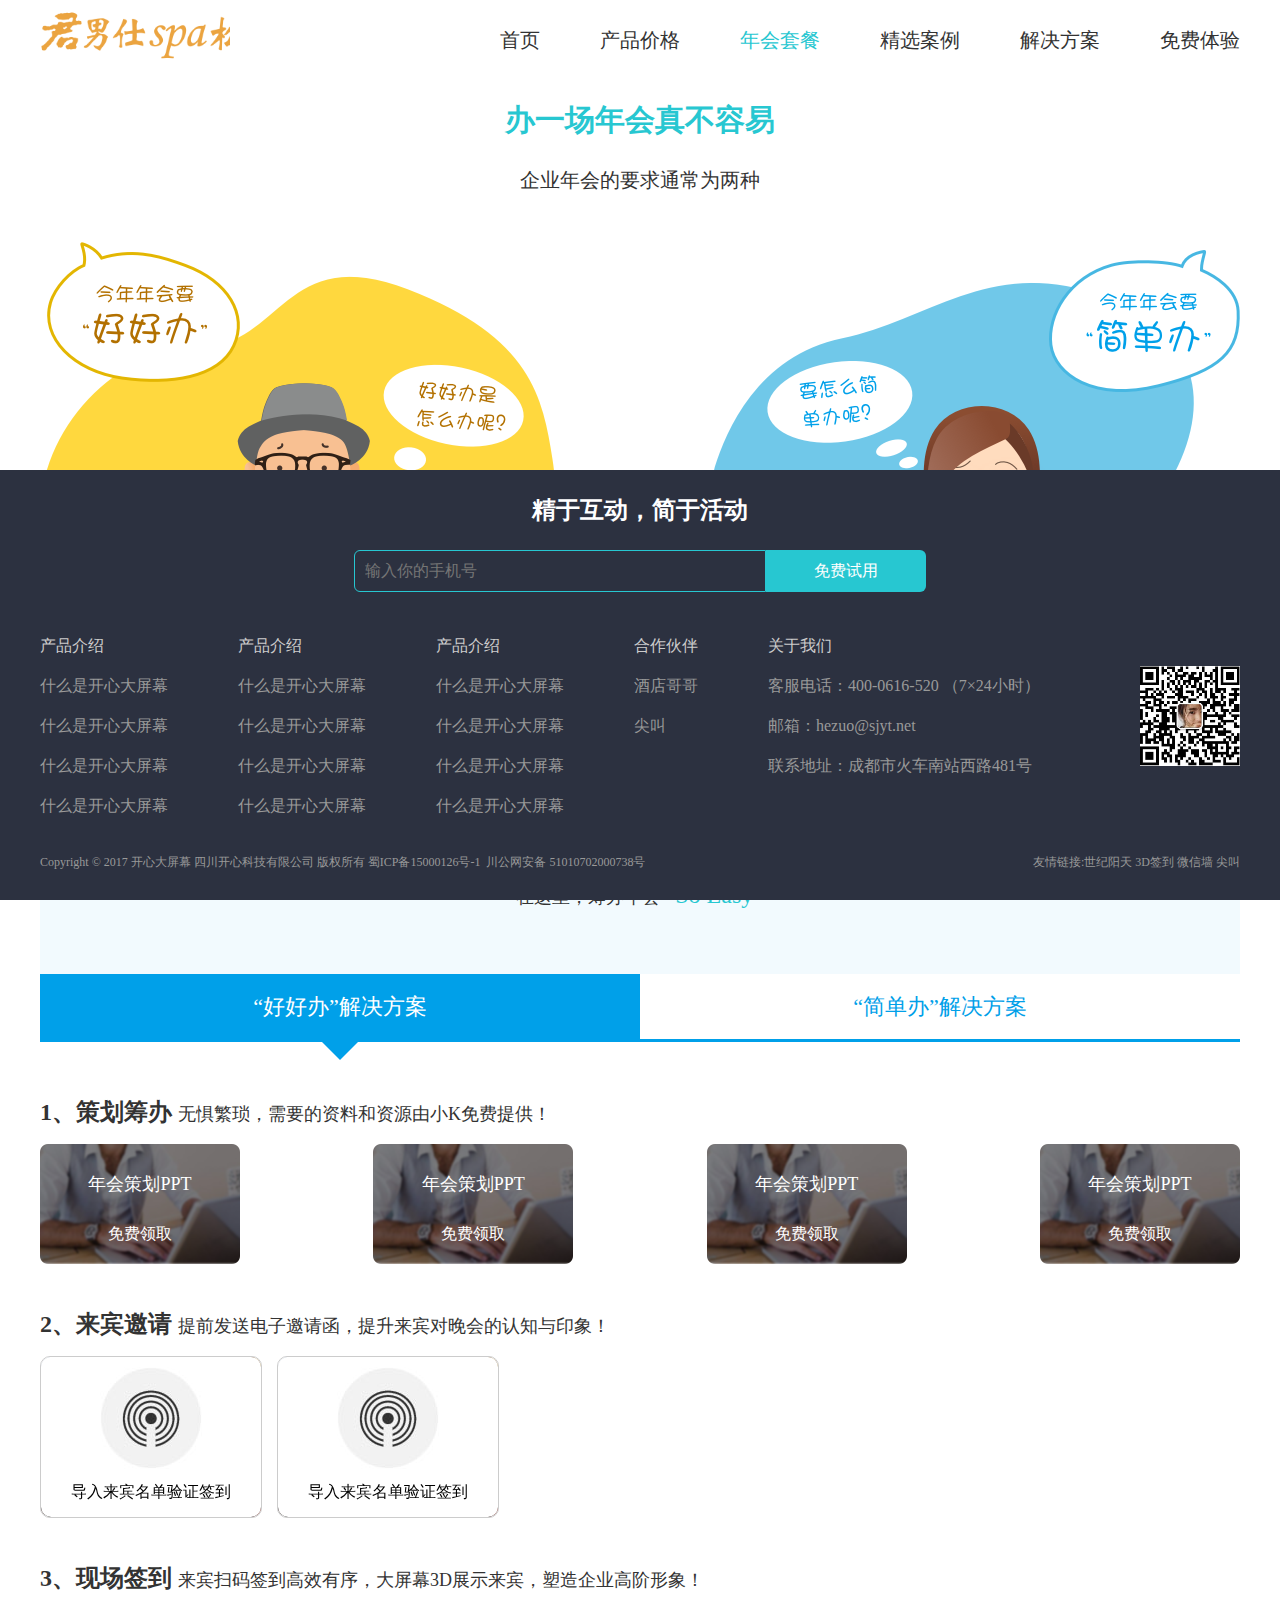
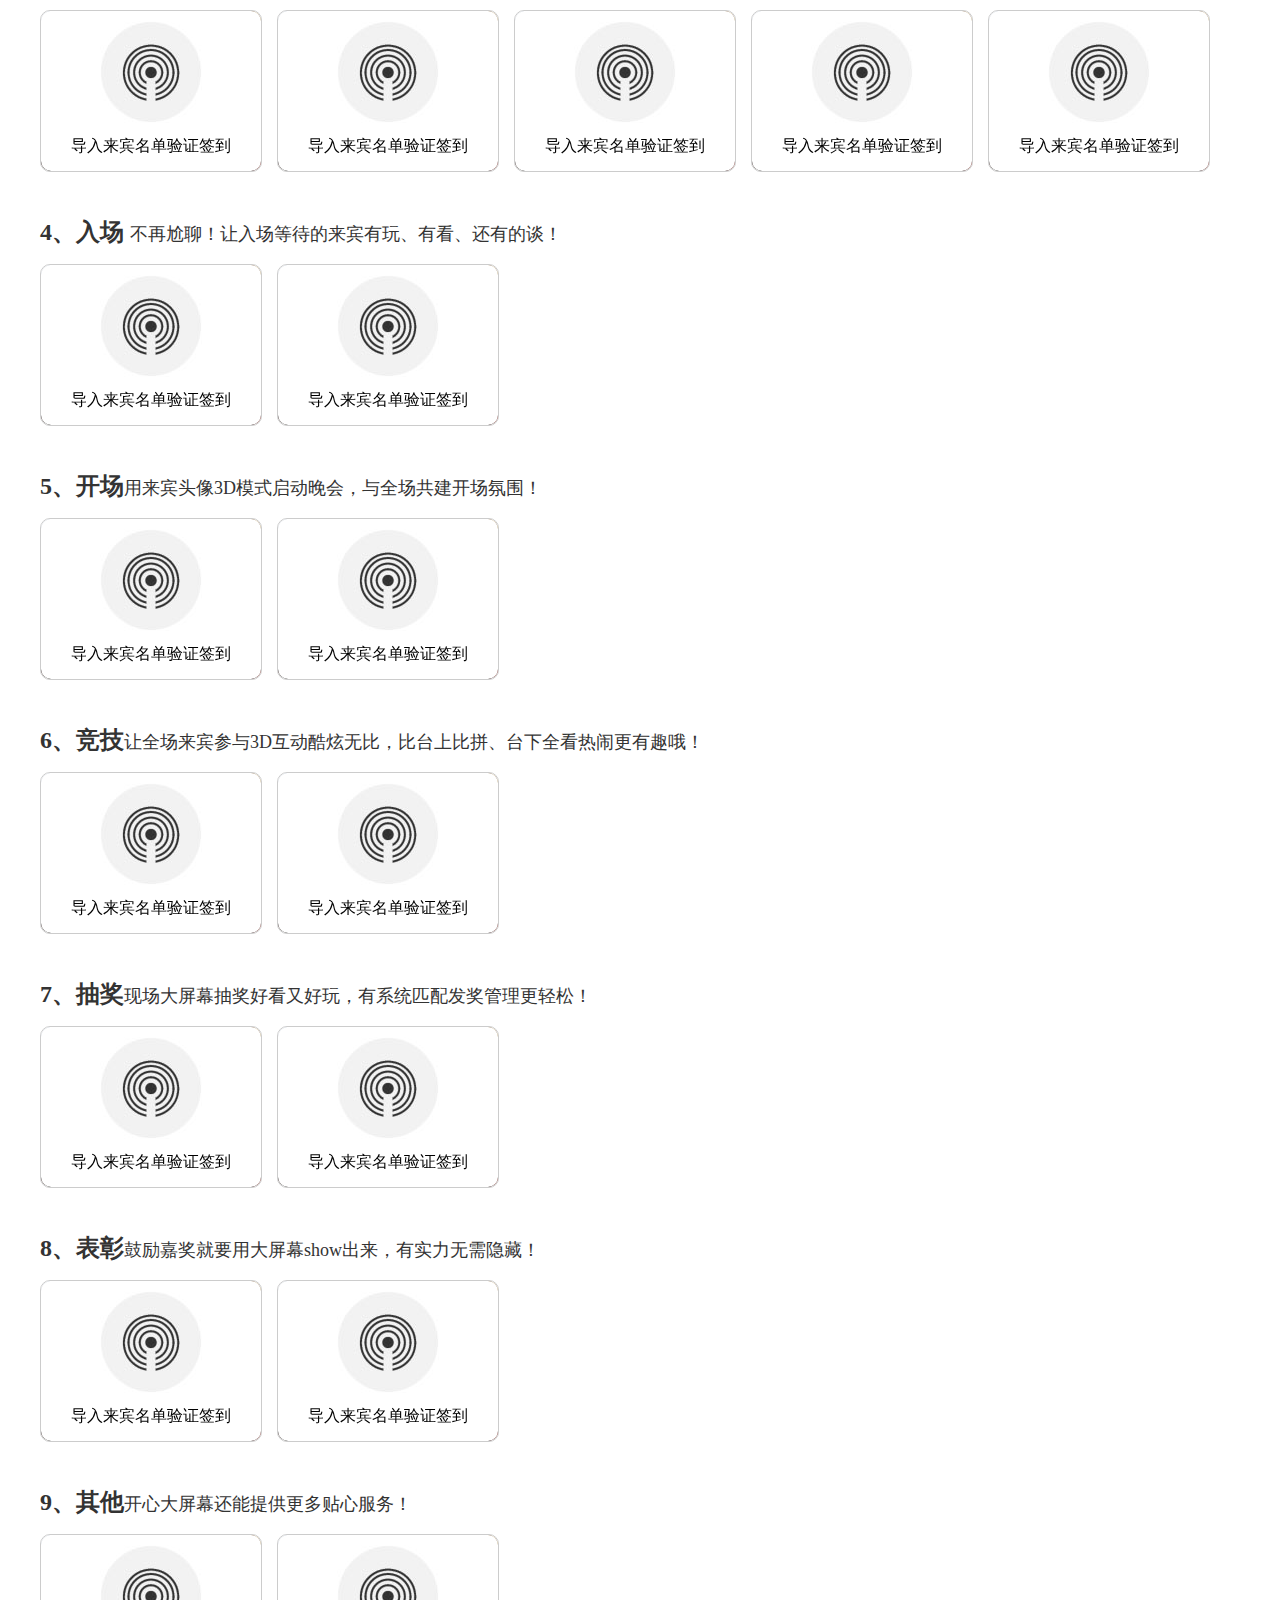
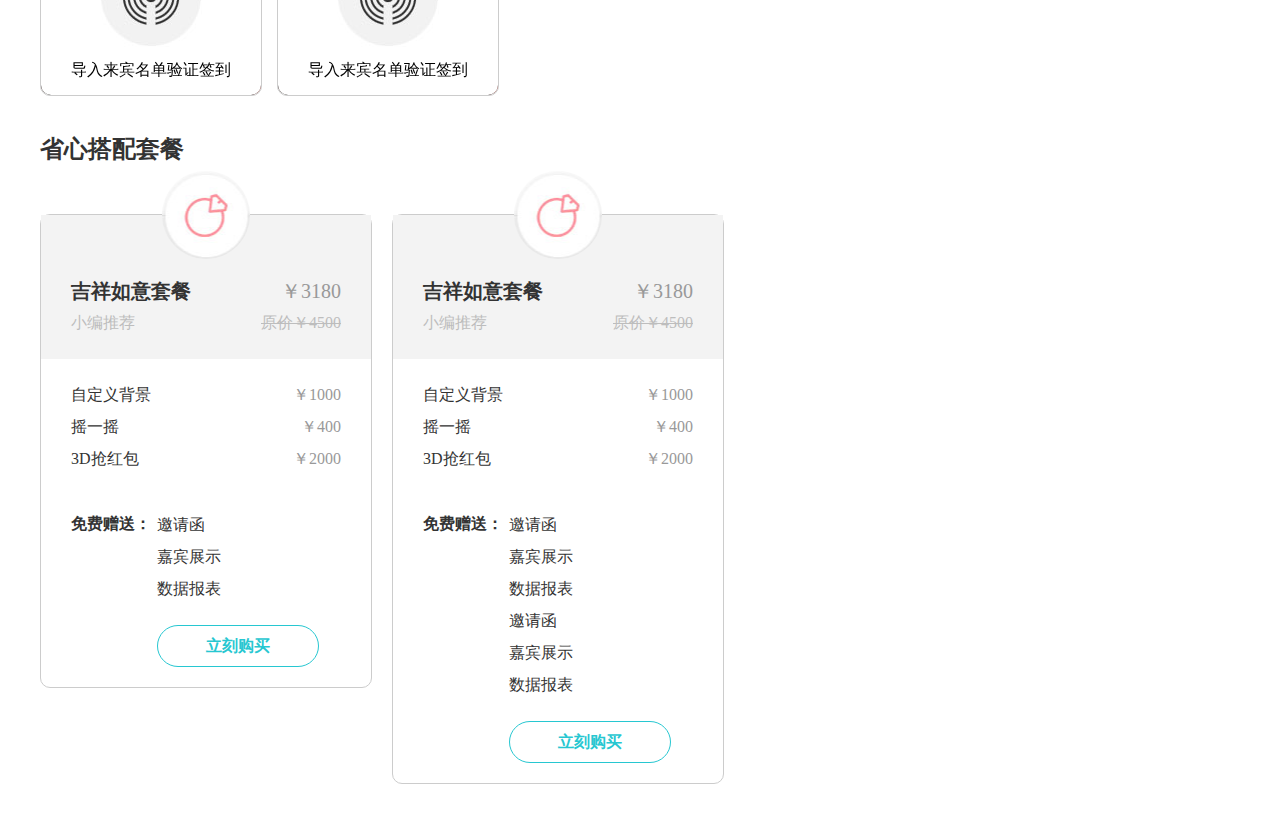
==== commit 6ef6aa5d: "1" ====
--- a/annualMeeting.html
+++ b/annualMeeting.html
@@ -71,24 +71,28 @@
                                 </div>
                                 <div class="rotate2">
                                     <img src="images/big01.jpg" alt="">
-                                    <div class="pos flex justifyContent-b">
-                                        <span>审核签到</span>
-                                        <span>￥500</span>
-                                    </div>
-                                </div>
-                            </a>
-                        </li>
-                        <li>
-                            <a href="javascript:;">
-                                <div class="rotate1">
-                                    <img src="images/rotate1.jpg" alt="">
-                                    <p>导入来宾名单验证签到</p>
-                                </div>
-                                <div class="rotate2">
-                                    <img src="images/big01.jpg" alt="">
-                                    <div class="pos flex justifyContent-b">
-                                        <span>审核签到</span>
-                                        <span>￥500</span>
+                                    <div class="pos">
+                                        <div class="flex justifyContent-b">
+                                            <span>审核签到</span>
+                                            <span>￥500</span>
+                                        </div>
+                                    </div>
+                                </div>
+                            </a>
+                        </li>
+                        <li>
+                            <a href="javascript:;">
+                                <div class="rotate1">
+                                    <img src="images/rotate1.jpg" alt="">
+                                    <p>导入来宾名单验证签到</p>
+                                </div>
+                                <div class="rotate2">
+                                    <img src="images/big01.jpg" alt="">
+                                    <div class="pos">
+                                        <div class="flex justifyContent-b">
+                                            <span>审核签到</span>
+                                            <span>￥500</span>
+                                        </div>
                                     </div>
                                 </div>
                             </a>
@@ -107,69 +111,79 @@
                                 </div>
                                 <div class="rotate2">
                                     <img src="images/big01.jpg" alt="">
-                                    <div class="pos flex justifyContent-b">
-                                        <span>审核签到</span>
-                                        <span>￥500</span>
-                                    </div>
-                                </div>
-                            </a>
-                        </li>
-                        <li>
-                            <a href="javascript:;">
-                                <div class="rotate1">
-                                    <img src="images/rotate1.jpg" alt="">
-                                    <p>导入来宾名单验证签到</p>
-                                </div>
-                                <div class="rotate2">
-                                    <img src="images/big01.jpg" alt="">
-                                    <div class="pos flex justifyContent-b">
-                                        <span>审核签到</span>
-                                        <span>￥500</span>
-                                    </div>
-                                </div>
-                            </a>
-                        </li>
-                        <li>
-                            <a href="javascript:;">
-                                <div class="rotate1">
-                                    <img src="images/rotate1.jpg" alt="">
-                                    <p>导入来宾名单验证签到</p>
-                                </div>
-                                <div class="rotate2">
-                                    <img src="images/big01.jpg" alt="">
-                                    <div class="pos flex justifyContent-b">
-                                        <span>审核签到</span>
-                                        <span>￥500</span>
-                                    </div>
-                                </div>
-                            </a>
-                        </li>
-                        <li>
-                            <a href="javascript:;">
-                                <div class="rotate1">
-                                    <img src="images/rotate1.jpg" alt="">
-                                    <p>导入来宾名单验证签到</p>
-                                </div>
-                                <div class="rotate2">
-                                    <img src="images/big01.jpg" alt="">
-                                    <div class="pos flex justifyContent-b">
-                                        <span>审核签到</span>
-                                        <span>￥500</span>
-                                    </div>
-                                </div>
-                            </a>
-                        </li>
-                        <li>
-                            <a href="javascript:;">
-                                <div class="rotate1">
-                                    <img src="images/rotate1.jpg" alt="">
-                                    <p>导入来宾名单验证签到</p>
-                                </div>
-                                <div class="rotate2">
-                                    <img src="images/big01.jpg" alt="">
-                                    <div class="pos flex justifyContent-b">
-                                        <span>审核签到</span>
-                                        <span>￥500</span>
+                                    <div class="pos">
+                                        <div class="flex justifyContent-b">
+                                            <span>审核签到</span>
+                                            <span>￥500</span>
+                                        </div>
+                                    </div>
+                                </div>
+                            </a>
+                        </li>
+                        <li>
+                            <a href="javascript:;">
+                                <div class="rotate1">
+                                    <img src="images/rotate1.jpg" alt="">
+                                    <p>导入来宾名单验证签到</p>
+                                </div>
+                                <div class="rotate2">
+                                    <img src="images/big01.jpg" alt="">
+                                    <div class="pos">
+                                        <div class="flex justifyContent-b">
+                                            <span>审核签到</span>
+                                            <span>￥500</span>
+                                        </div>
+                                    </div>
+                                </div>
+                            </a>
+                        </li>
+                        <li>
+                            <a href="javascript:;">
+                                <div class="rotate1">
+                                    <img src="images/rotate1.jpg" alt="">
+                                    <p>导入来宾名单验证签到</p>
+                                </div>
+                                <div class="rotate2">
+                                    <img src="images/big01.jpg" alt="">
+                                    <div class="pos">
+                                        <div class="flex justifyContent-b">
+                                            <span>审核签到</span>
+                                            <span>￥500</span>
+                                        </div>
+                                    </div>
+                                </div>
+                            </a>
+                        </li>
+                        <li>
+                            <a href="javascript:;">
+                                <div class="rotate1">
+                                    <img src="images/rotate1.jpg" alt="">
+                                    <p>导入来宾名单验证签到</p>
+                                </div>
+                                <div class="rotate2">
+                                    <img src="images/big01.jpg" alt="">
+                                    <div class="pos">
+                                        <div class="flex justifyContent-b">
+                                            <span>审核签到</span>
+                                            <span>￥500</span>
+                                        </div>
+                                    </div>
+                                </div>
+                            </a>
+                        </li>
+                        <li>
+                            <a href="javascript:;">
+                                <div class="rotate1">
+                                    <img src="images/rotate1.jpg" alt="">
+                                    <p>导入来宾名单验证签到</p>
+                                </div>
+                                <div class="rotate2">
+                                    <img src="images/big01.jpg" alt="">
+                                    <div class="pos">
+                                        <div class="flex justifyContent-b">
+                                            <span>审核签到</span>
+                                            <span>￥500</span>
+                                        </div>
                                     </div>
                                 </div>
                             </a>
@@ -188,24 +202,28 @@
                                 </div>
                                 <div class="rotate2">
                                     <img src="images/big01.jpg" alt="">
-                                    <div class="pos flex justifyContent-b">
-                                        <span>审核签到</span>
-                                        <span>￥500</span>
-                                    </div>
-                                </div>
-                            </a>
-                        </li>
-                        <li>
-                            <a href="javascript:;">
-                                <div class="rotate1">
-                                    <img src="images/rotate1.jpg" alt="">
-                                    <p>导入来宾名单验证签到</p>
-                                </div>
-                                <div class="rotate2">
-                                    <img src="images/big01.jpg" alt="">
-                                    <div class="pos flex justifyContent-b">
-                                        <span>审核签到</span>
-                                        <span>￥500</span>
+                                    <div class="pos">
+                                        <div class="flex justifyContent-b">
+                                            <span>审核签到</span>
+                                            <span>￥500</span>
+                                        </div>
+                                    </div>
+                                </div>
+                            </a>
+                        </li>
+                        <li>
+                            <a href="javascript:;">
+                                <div class="rotate1">
+                                    <img src="images/rotate1.jpg" alt="">
+                                    <p>导入来宾名单验证签到</p>
+                                </div>
+                                <div class="rotate2">
+                                    <img src="images/big01.jpg" alt="">
+                                    <div class="pos">
+                                        <div class="flex justifyContent-b">
+                                            <span>审核签到</span>
+                                            <span>￥500</span>
+                                        </div>
                                     </div>
                                 </div>
                             </a>
@@ -224,24 +242,28 @@
                                 </div>
                                 <div class="rotate2">
                                     <img src="images/big01.jpg" alt="">
-                                    <div class="pos flex justifyContent-b">
-                                        <span>审核签到</span>
-                                        <span>￥500</span>
-                                    </div>
-                                </div>
-                            </a>
-                        </li>
-                        <li>
-                            <a href="javascript:;">
-                                <div class="rotate1">
-                                    <img src="images/rotate1.jpg" alt="">
-                                    <p>导入来宾名单验证签到</p>
-                                </div>
-                                <div class="rotate2">
-                                    <img src="images/big01.jpg" alt="">
-                                    <div class="pos flex justifyContent-b">
-                                        <span>审核签到</span>
-                                        <span>￥500</span>
+                                    <div class="pos">
+                                        <div class="flex justifyContent-b">
+                                            <span>审核签到</span>
+                                            <span>￥500</span>
+                                        </div>
+                                    </div>
+                                </div>
+                            </a>
+                        </li>
+                        <li>
+                            <a href="javascript:;">
+                                <div class="rotate1">
+                                    <img src="images/rotate1.jpg" alt="">
+                                    <p>导入来宾名单验证签到</p>
+                                </div>
+                                <div class="rotate2">
+                                    <img src="images/big01.jpg" alt="">
+                                    <div class="pos">
+                                        <div class="flex justifyContent-b">
+                                            <span>审核签到</span>
+                                            <span>￥500</span>
+                                        </div>
                                     </div>
                                 </div>
                             </a>
@@ -260,24 +282,28 @@
                                 </div>
                                 <div class="rotate2">
                                     <img src="images/big01.jpg" alt="">
-                                    <div class="pos flex justifyContent-b">
-                                        <span>审核签到</span>
-                                        <span>￥500</span>
-                                    </div>
-                                </div>
-                            </a>
-                        </li>
-                        <li>
-                            <a href="javascript:;">
-                                <div class="rotate1">
-                                    <img src="images/rotate1.jpg" alt="">
-                                    <p>导入来宾名单验证签到</p>
-                                </div>
-                                <div class="rotate2">
-                                    <img src="images/big01.jpg" alt="">
-                                    <div class="pos flex justifyContent-b">
-                                        <span>审核签到</span>
-                                        <span>￥500</span>
+                                    <div class="pos">
+                                        <div class="flex justifyContent-b">
+                                            <span>审核签到</span>
+                                            <span>￥500</span>
+                                        </div>
+                                    </div>
+                                </div>
+                            </a>
+                        </li>
+                        <li>
+                            <a href="javascript:;">
+                                <div class="rotate1">
+                                    <img src="images/rotate1.jpg" alt="">
+                                    <p>导入来宾名单验证签到</p>
+                                </div>
+                                <div class="rotate2">
+                                    <img src="images/big01.jpg" alt="">
+                                    <div class="pos">
+                                        <div class="flex justifyContent-b">
+                                            <span>审核签到</span>
+                                            <span>￥500</span>
+                                        </div>
                                     </div>
                                 </div>
                             </a>
@@ -296,24 +322,28 @@
                                 </div>
                                 <div class="rotate2">
                                     <img src="images/big01.jpg" alt="">
-                                    <div class="pos flex justifyContent-b">
-                                        <span>审核签到</span>
-                                        <span>￥500</span>
-                                    </div>
-                                </div>
-                            </a>
-                        </li>
-                        <li>
-                            <a href="javascript:;">
-                                <div class="rotate1">
-                                    <img src="images/rotate1.jpg" alt="">
-                                    <p>导入来宾名单验证签到</p>
-                                </div>
-                                <div class="rotate2">
-                                    <img src="images/big01.jpg" alt="">
-                                    <div class="pos flex justifyContent-b">
-                                        <span>审核签到</span>
-                                        <span>￥500</span>
+                                    <div class="pos">
+                                        <div class="flex justifyContent-b">
+                                            <span>审核签到</span>
+                                            <span>￥500</span>
+                                        </div>
+                                    </div>
+                                </div>
+                            </a>
+                        </li>
+                        <li>
+                            <a href="javascript:;">
+                                <div class="rotate1">
+                                    <img src="images/rotate1.jpg" alt="">
+                                    <p>导入来宾名单验证签到</p>
+                                </div>
+                                <div class="rotate2">
+                                    <img src="images/big01.jpg" alt="">
+                                    <div class="pos">
+                                        <div class="flex justifyContent-b">
+                                            <span>审核签到</span>
+                                            <span>￥500</span>
+                                        </div>
                                     </div>
                                 </div>
                             </a>
@@ -332,24 +362,28 @@
                                 </div>
                                 <div class="rotate2">
                                     <img src="images/big01.jpg" alt="">
-                                    <div class="pos flex justifyContent-b">
-                                        <span>审核签到</span>
-                                        <span>￥500</span>
-                                    </div>
-                                </div>
-                            </a>
-                        </li>
-                        <li>
-                            <a href="javascript:;">
-                                <div class="rotate1">
-                                    <img src="images/rotate1.jpg" alt="">
-                                    <p>导入来宾名单验证签到</p>
-                                </div>
-                                <div class="rotate2">
-                                    <img src="images/big01.jpg" alt="">
-                                    <div class="pos flex justifyContent-b">
-                                        <span>审核签到</span>
-                                        <span>￥500</span>
+                                    <div class="pos">
+                                        <div class="flex justifyContent-b">
+                                            <span>审核签到</span>
+                                            <span>￥500</span>
+                                        </div>
+                                    </div>
+                                </div>
+                            </a>
+                        </li>
+                        <li>
+                            <a href="javascript:;">
+                                <div class="rotate1">
+                                    <img src="images/rotate1.jpg" alt="">
+                                    <p>导入来宾名单验证签到</p>
+                                </div>
+                                <div class="rotate2">
+                                    <img src="images/big01.jpg" alt="">
+                                    <div class="pos">
+                                        <div class="flex justifyContent-b">
+                                            <span>审核签到</span>
+                                            <span>￥500</span>
+                                        </div>
                                     </div>
                                 </div>
                             </a>
@@ -368,24 +402,28 @@
                                 </div>
                                 <div class="rotate2">
                                     <img src="images/big01.jpg" alt="">
-                                    <div class="pos flex justifyContent-b">
-                                        <span>审核签到</span>
-                                        <span>￥500</span>
-                                    </div>
-                                </div>
-                            </a>
-                        </li>
-                        <li>
-                            <a href="javascript:;">
-                                <div class="rotate1">
-                                    <img src="images/rotate1.jpg" alt="">
-                                    <p>导入来宾名单验证签到</p>
-                                </div>
-                                <div class="rotate2">
-                                    <img src="images/big01.jpg" alt="">
-                                    <div class="pos flex justifyContent-b">
-                                        <span>审核签到</span>
-                                        <span>￥500</span>
+                                    <div class="pos">
+                                        <div class="flex justifyContent-b">
+                                            <span>审核签到</span>
+                                            <span>￥500</span>
+                                        </div>
+                                    </div>
+                                </div>
+                            </a>
+                        </li>
+                        <li>
+                            <a href="javascript:;">
+                                <div class="rotate1">
+                                    <img src="images/rotate1.jpg" alt="">
+                                    <p>导入来宾名单验证签到</p>
+                                </div>
+                                <div class="rotate2">
+                                    <img src="images/big01.jpg" alt="">
+                                    <div class="pos">
+                                        <div class="flex justifyContent-b">
+                                            <span>审核签到</span>
+                                            <span>￥500</span>
+                                        </div>
                                     </div>
                                 </div>
                             </a>
--- a/css/annualMeeting.css
+++ b/css/annualMeeting.css
@@ -1135,6 +1135,11 @@
     color: #999;
     font-size: 12px; }
 
+@media screen and (max-width: 1200px) {
+  .container {
+    width: 96%;
+    min-width: 96%;
+    margin: 0 2%; } }
 .content {
   margin-bottom: 46px; }
   .content .bigpicChange h2 {
@@ -1258,8 +1263,7 @@
               left: 0;
               top: 0; }
             .content .solution .contentlist .item.item2 li a .rotate2 .pos, .content .solution .contentlist .item.item3 li a .rotate2 .pos, .content .solution .contentlist .item.item4 li a .rotate2 .pos, .content .solution .contentlist .item.item5 li a .rotate2 .pos, .content .solution .contentlist .item.item6 li a .rotate2 .pos, .content .solution .contentlist .item.item7 li a .rotate2 .pos, .content .solution .contentlist .item.item8 li a .rotate2 .pos, .content .solution .contentlist .item.item9 li a .rotate2 .pos {
-              width: 200px;
-              padding: 0 10px;
+              width: 100%;
               height: 40px;
               line-height: 40px;
               background-color: rgba(0, 0, 0, 0.8);
@@ -1268,6 +1272,8 @@
               color: #fff;
               border-bottom-left-radius: 10px;
               border-bottom-right-radius: 10px; }
+              .content .solution .contentlist .item.item2 li a .rotate2 .pos div, .content .solution .contentlist .item.item3 li a .rotate2 .pos div, .content .solution .contentlist .item.item4 li a .rotate2 .pos div, .content .solution .contentlist .item.item5 li a .rotate2 .pos div, .content .solution .contentlist .item.item6 li a .rotate2 .pos div, .content .solution .contentlist .item.item7 li a .rotate2 .pos div, .content .solution .contentlist .item.item8 li a .rotate2 .pos div, .content .solution .contentlist .item.item9 li a .rotate2 .pos div {
+                padding: 0 10px; }
   .content .dapeitaocan {
     margin-top: 40px; }
     .content .dapeitaocan h2 {
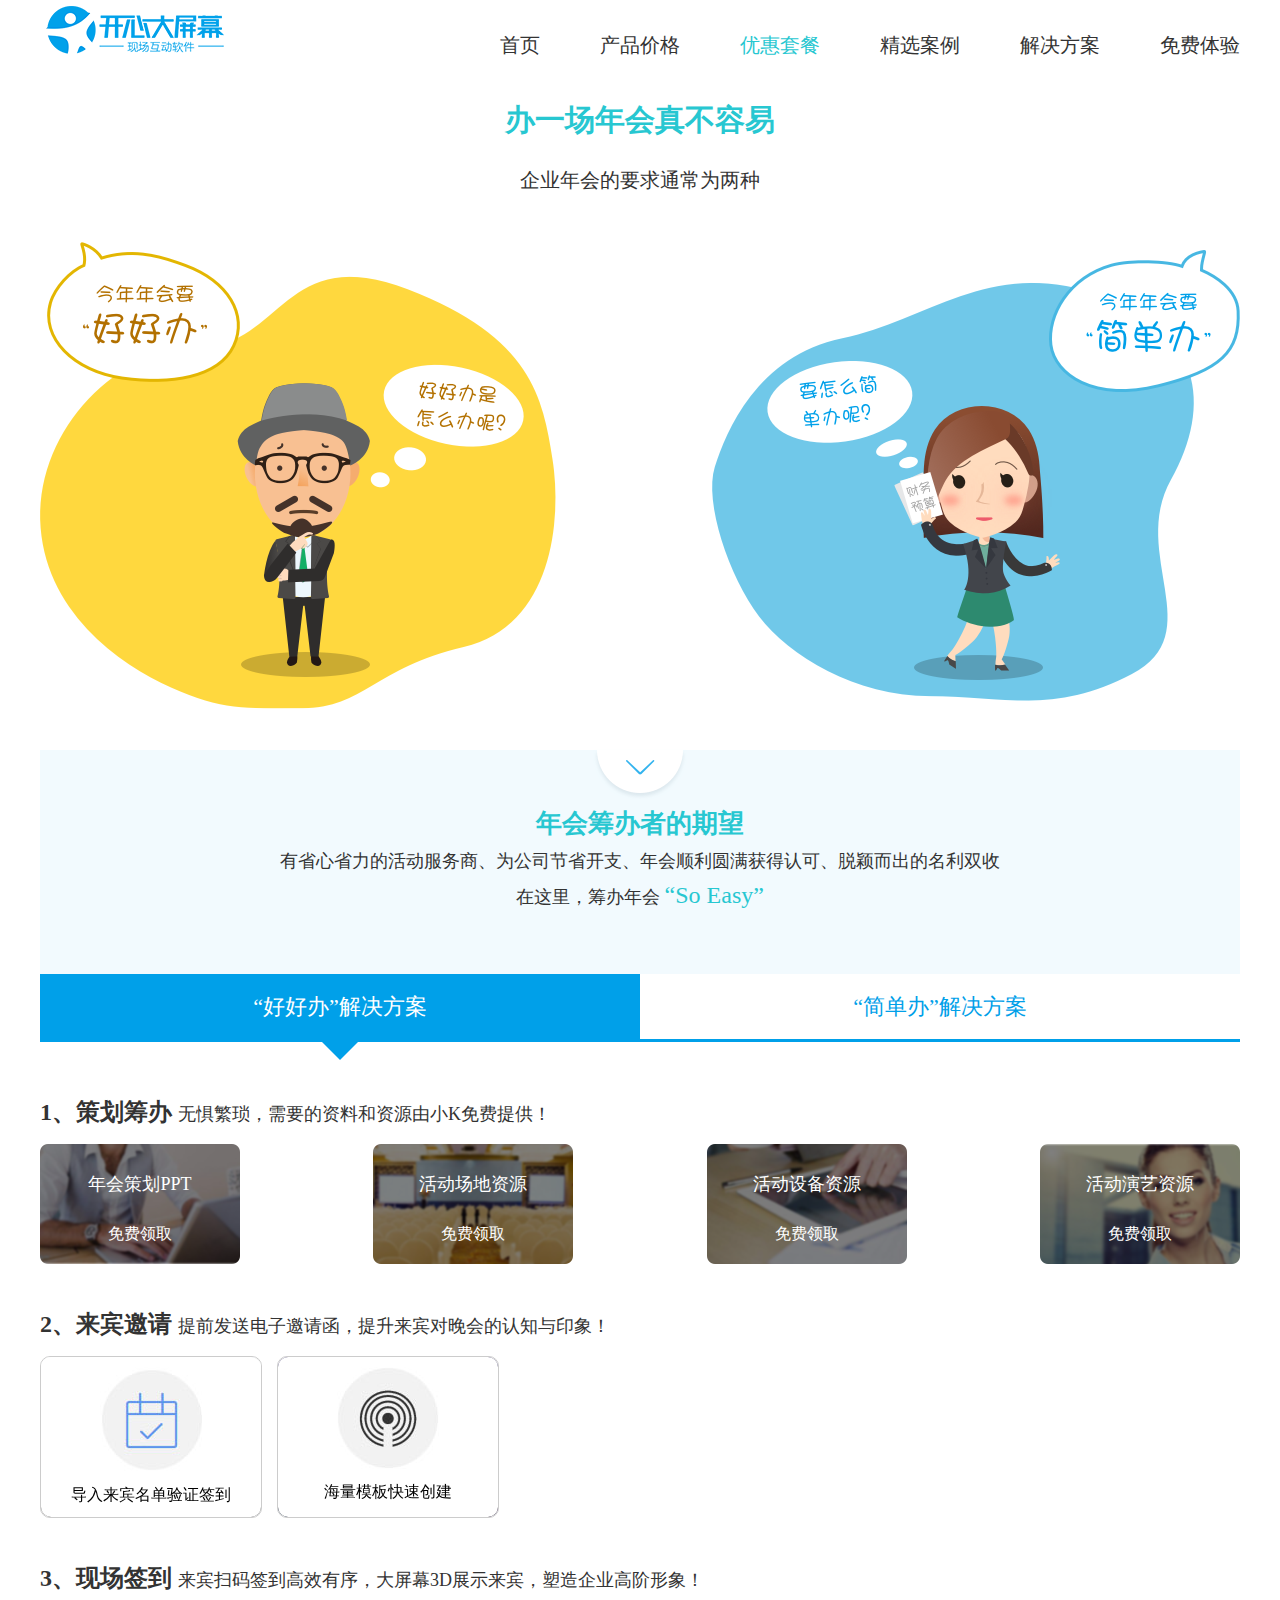
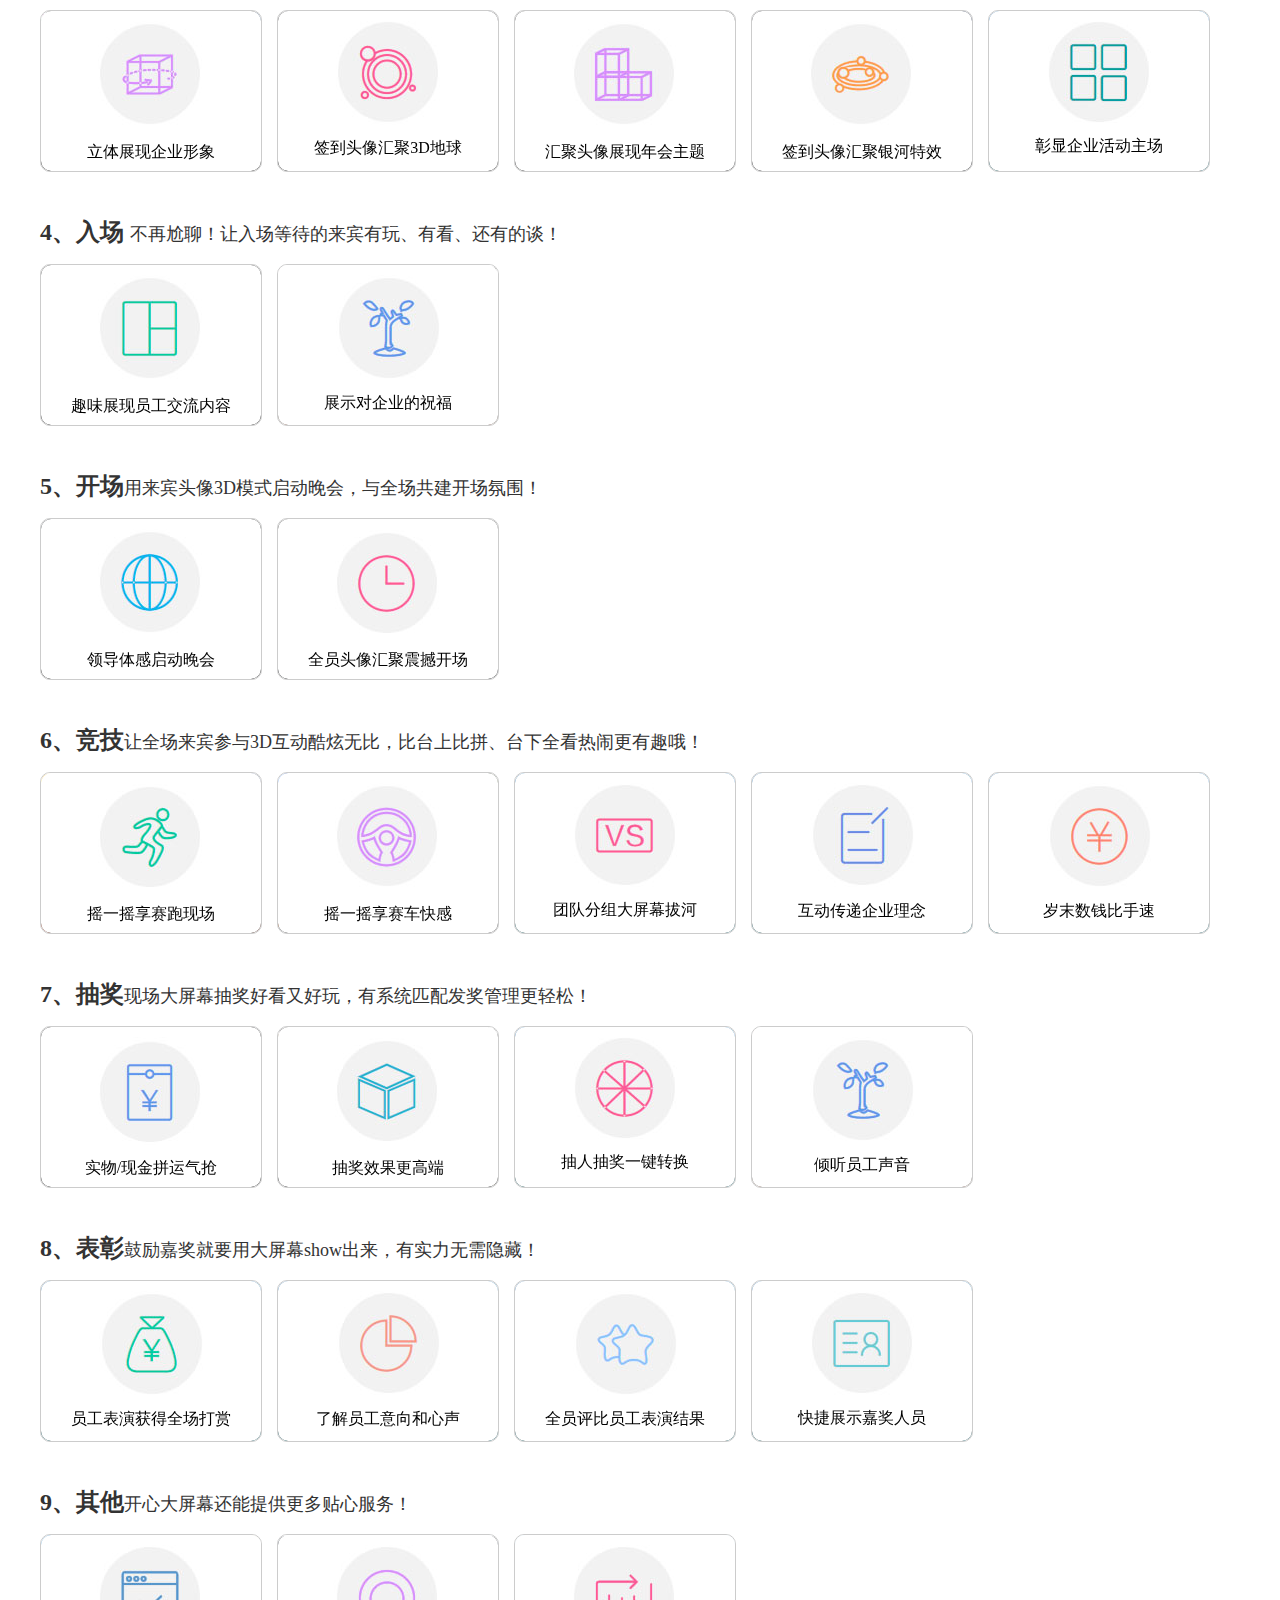
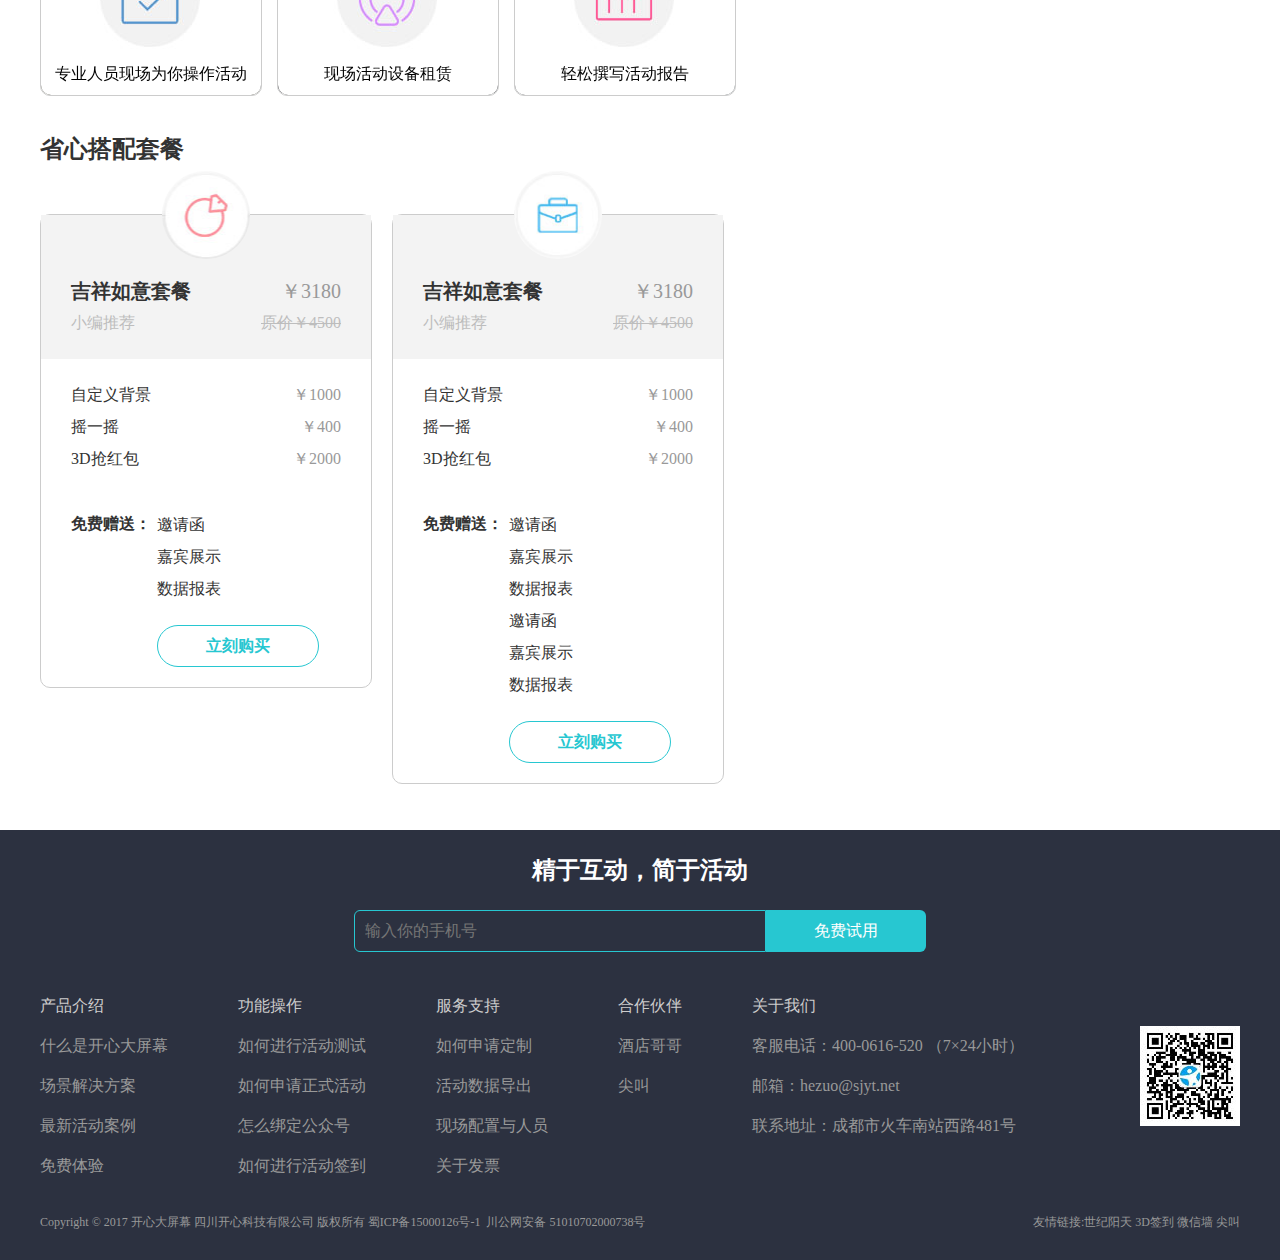
==== commit cae3729f: "1" ====
--- a/annualMeeting.html
+++ b/annualMeeting.html
@@ -49,389 +49,1029 @@
                 <div class="tab-item on fl">“好好办”解决方案</div>
                 <div class="tab-item fl">“简单办”解决方案</div>
             </div>
-            <div class="contentlist">
-                <div class="item item1">
-                     <h2>1、策划筹办 <span>无惧繁琐，需要的资料和资源由小K免费提供！</span></h2>
-                     <ul class="flex justifyContent-b alignItems-c">
-                         <li><img src="images/scheme_list1.png" alt=""><p class="title">年会策划PPT</p><p>免费领取</p></li>
-                         <li><img src="images/scheme_list1.png" alt=""><p class="title">年会策划PPT</p><p>免费领取</p></li>
-                         <li><img src="images/scheme_list1.png" alt=""><p class="title">年会策划PPT</p><p>免费领取</p></li>
-                         <li><img src="images/scheme_list1.png" alt=""><p class="title">年会策划PPT</p><p>免费领取</p></li>
-                     </ul>
+            <div class="contentchange">
+                <div class="contentlist contentlist1">
+                    <div class="item item1">
+                        <h2>1、策划筹办 <span>无惧繁琐，需要的资料和资源由小K免费提供！</span></h2>
+                        <ul class="flex justifyContent-b alignItems-c">
+                            <li><img src="images/scheme_list1.png" alt=""><p class="title">年会策划PPT</p><p>免费领取</p></li>
+                            <li><img src="images/scheme_list2.png" alt=""><p class="title">活动场地资源</p><p>免费领取</p></li>
+                            <li><img src="images/scheme_list3.png" alt=""><p class="title">活动设备资源</p><p>免费领取</p></li>
+                            <li><img src="images/scheme_list4.png" alt=""><p class="title">活动演艺资源</p><p>免费领取</p></li>
+                        </ul>
+                    </div>
+                    <div class="item item2">
+                        <h2> 2、来宾邀请 <span>提前发送电子邀请函，提升来宾对晚会的认知与印象！</span></h2>
+                        <ul class="flex justifyContent-s alignItems-c">
+                            <li>
+                                <a href="javascript:;">
+                                    <div class="rotate1">
+                                        <img src="images/icon1shehedao.jpg" alt="">
+                                        <p>导入来宾名单验证签到</p>
+                                    </div>
+                                    <div class="rotate2">
+                                        <img src="images/meetItem21.jpg" alt="">
+                                        <div class="pos">
+                                            <div class="flex justifyContent-b">
+                                                <span>审核签到</span>
+                                                <span>￥500</span>
+                                            </div>
+                                        </div>
+                                    </div>
+                                </a>
+                            </li>
+                            <li>
+                                <a href="javascript:;">
+                                    <div class="rotate1">
+                                        <img src="images/rotate1.jpg" alt="">
+                                        <p>海量模板快速创建</p>
+                                    </div>
+                                    <div class="rotate2">
+                                        <img src="images/meetItem22.png" alt="">
+                                        <div class="pos">
+                                            <div class="flex justifyContent-b">
+                                                <span>邀请函</span>
+                                                <span>￥0</span>
+                                            </div>
+                                        </div>
+                                    </div>
+                                </a>
+                            </li>
+                        </ul>
+                    </div>
+                    <div class="item item3">
+                        <h2>  3、现场签到 <span>来宾扫码签到高效有序，大屏幕3D展示来宾，塑造企业高阶形象！</span></h2>
+                        <ul class="flex justifyContent-s alignItems-c">
+                            <li>
+                                <a href="javascript:;">
+                                    <div class="rotate1">
+                                        <img src="images/icon4lihuan.jpg" alt="">
+                                        <p>立体展现企业形象</p>
+                                    </div>
+                                    <div class="rotate2">
+                                        <img src="images/meetItem31.jpg" alt="">
+                                        <div class="pos">
+                                            <div class="flex justifyContent-b">
+                                                <span>立体变幻</span>
+                                                <span>￥2000</span>
+                                            </div>
+                                        </div>
+                                    </div>
+                                </a>
+                            </li>
+                            <li>
+                                <a href="javascript:;">
+                                    <div class="rotate1">
+                                        <img src="images/icon4qiudao.jpg" alt="">
+                                        <p>签到头像汇聚3D地球</p>
+                                    </div>
+                                    <div class="rotate2">
+                                        <img src="images/meetItem32.jpg" alt="">
+                                        <div class="pos">
+                                            <div class="flex justifyContent-b">
+                                                <span>3D球形签到</span>
+                                                <span>￥1500</span>
+                                            </div>
+                                        </div>
+                                    </div>
+                                </a>
+                            </li>
+                            <li>
+                                <a href="javascript:;">
+                                    <div class="rotate1">
+                                        <img src="images/icon4litu.jpg" alt="">
+                                        <p>汇聚头像展现年会主题</p>
+                                    </div>
+                                    <div class="rotate2">
+                                        <img src="images/meetItem33.jpg" alt="">
+                                        <div class="pos">
+                                            <div class="flex justifyContent-b">
+                                                <span>3D立方体拼图</span>
+                                                <span>￥2000</span>
+                                            </div>
+                                        </div>
+                                    </div>
+                                </a>
+                            </li>
+                            <li>
+                                <a href="javascript:;">
+                                    <div class="rotate1">
+                                        <img src="images/icon4yindao.jpg" alt="">
+                                        <p>签到头像汇聚银河特效</p>
+                                    </div>
+                                    <div class="rotate2">
+                                        <img src="images/meetItem34.jpg" alt="">
+                                        <div class="pos">
+                                            <div class="flex justifyContent-b">
+                                                <span>3D银河特效</span>
+                                                <span>￥1500</span>
+                                            </div>
+                                        </div>
+                                    </div>
+                                </a>
+                            </li>
+                            <li>
+                                <a href="javascript:;">
+                                    <div class="rotate1">
+                                        <img src="images/icon1logoshow.jpg" alt="">
+                                        <p>彰显企业活动主场</p>
+                                    </div>
+                                    <div class="rotate2">
+                                        <img src="images/meetItem35.jpg" alt="">
+                                        <div class="pos">
+                                            <div class="flex justifyContent-b">
+                                                <span>LOGO展示</span>
+                                                <span>￥500</span>
+                                            </div>
+                                        </div>
+                                    </div>
+                                </a>
+                            </li>
+                        </ul>
+                    </div>
+                    <div class="item item4">
+                        <h2> 4、入场 <span>不再尬聊！让入场等待的来宾有玩、有看、还有的谈！</span></h2>
+                        <ul class="flex justifyContent-s alignItems-c">
+                            <li>
+                                <a href="javascript:;">
+                                    <div class="rotate1">
+                                        <img src="images/icon4dingtu.jpg" alt="">
+                                        <p>趣味展现员工交流内容</p>
+                                    </div>
+                                    <div class="rotate2">
+                                        <img src="images/meetItem41.jpg" alt="">
+                                        <div class="pos">
+                                            <div class="flex justifyContent-b">
+                                                <span>弹幕</span>
+                                                <span>￥2000</span>
+                                            </div>
+                                        </div>
+                                    </div>
+                                </a>
+                            </li>
+                            <li>
+                                <a href="javascript:;">
+                                    <div class="rotate1">
+                                        <img src="images/icon3zhufu.jpg" alt="">
+                                        <p>展示对企业的祝福</p>
+                                    </div>
+                                    <div class="rotate2">
+                                        <img src="images/meetItem42.png" alt="">
+                                        <div class="pos">
+                                            <div class="flex justifyContent-b">
+                                                <span>祝福树</span>
+                                                <span>￥400</span>
+                                            </div>
+                                        </div>
+                                    </div>
+                                </a>
+                            </li>
+                        </ul>
+                    </div>
+                    <div class="item item5">
+                        <h2> 5、开场<span>用来宾头像3D模式启动晚会，与全场共建开场氛围！</span></h2>
+                        <ul class="flex justifyContent-s alignItems-c">
+                            <li>
+                                <a href="javascript:;">
+                                    <div class="rotate1">
+                                        <img src="images/icon4didong.jpg" alt="">
+                                        <p>领导体感启动晚会</p>
+                                    </div>
+                                    <div class="rotate2">
+                                        <img src="images/meetItem51.jpg" alt="">
+                                        <div class="pos">
+                                            <div class="flex justifyContent-b">
+                                                <span>3D地球启动</span>
+                                                <span>￥1500</span>
+                                            </div>
+                                        </div>
+                                    </div>
+                                </a>
+                            </li>
+                            <li>
+                                <a href="javascript:;">
+                                    <div class="rotate1">
+                                        <img src="images/icon4daoshi.jpg" alt="">
+                                        <p>全员头像汇聚震撼开场</p>
+                                    </div>
+                                    <div class="rotate2">
+                                        <img src="images/meetItem52.jpg" alt="">
+                                        <div class="pos">
+                                            <div class="flex justifyContent-b">
+                                                <span>3D倒计时</span>
+                                                <span>￥1000</span>
+                                            </div>
+                                        </div>
+                                    </div>
+                                </a>
+                            </li>
+                        </ul>
+                    </div>
+                    <div class="item item6">
+                        <h2> 6、竞技<span>让全场来宾参与3D互动酷炫无比，比台上比拼、台下全看热闹更有趣哦！ </span></h2>
+                        <ul class="flex justifyContent-s alignItems-c">
+                            <li>
+                                <a href="javascript:;">
+                                    <div class="rotate1">
+                                        <img src="images/icon4yaoyao.jpg" alt="">
+                                        <p>摇一摇享赛跑现场</p>
+                                    </div>
+                                    <div class="rotate2">
+                                        <img src="images/meetItem61.jpg" alt="">
+                                        <div class="pos">
+                                            <div class="flex justifyContent-b">
+                                                <span>3D赛场</span>
+                                                <span>￥3000</span>
+                                            </div>
+                                        </div>
+                                    </div>
+                                </a>
+                            </li>
+                            <li>
+                                <a href="javascript:;">
+                                    <div class="rotate1">
+                                        <img src="images/icon4shaiche.jpg" alt="">
+                                        <p>摇一摇享赛车快感</p>
+                                    </div>
+                                    <div class="rotate2">
+                                        <img src="images/meetItem62.jpg" alt="">
+                                        <div class="pos">
+                                            <div class="flex justifyContent-b">
+                                                <span>3D赛车</span>
+                                                <span>￥3000</span>
+                                            </div>
+                                        </div>
+                                    </div>
+                                </a>
+                            </li>
+                            <li>
+                                <a href="javascript:;">
+                                    <div class="rotate1">
+                                        <img src="images/icon3kaixin.jpg" alt="">
+                                        <p>团队分组大屏幕拔河</p>
+                                    </div>
+                                    <div class="rotate2">
+                                        <img src="images/meetItem63.jpg" alt="">
+                                        <div class="pos">
+                                            <div class="flex justifyContent-b">
+                                                <span>开心拔河</span>
+                                                <span>￥500</span>
+                                            </div>
+                                        </div>
+                                    </div>
+                                </a>
+                            </li>
+                            <li>
+                                <a href="javascript:;">
+                                    <div class="rotate1">
+                                        <img src="images/icon3dati.jpg" alt="">
+                                        <p>互动传递企业理念</p>
+                                    </div>
+                                    <div class="rotate2">
+                                        <img src="images/meetItem64.jpg" alt="">
+                                        <div class="pos">
+                                            <div class="flex justifyContent-b">
+                                                <span>开心答题</span>
+                                                <span>￥500</span>
+                                            </div>
+                                        </div>
+                                    </div>
+                                </a>
+                            </li>
+                            <li>
+                                <a href="javascript:;">
+                                    <div class="rotate1">
+                                        <img src="images/icon3shuqian.jpg" alt="">
+                                        <p>岁末数钱比手速</p>
+                                    </div>
+                                    <div class="rotate2">
+                                        <img src="images/meetItem65.jpg" alt="">
+                                        <div class="pos">
+                                            <div class="flex justifyContent-b">
+                                                <span>数钱</span>
+                                                <span>￥500</span>
+                                            </div>
+                                        </div>
+                                    </div>
+                                </a>
+                            </li>
+                        </ul>
+                    </div>
+                    <div class="item item7">
+                        <h2>7、抽奖<span>现场大屏幕抽奖好看又好玩，有系统匹配发奖管理更轻松！</span></h2>
+                        <ul class="flex justifyContent-s alignItems-c">
+                            <li>
+                                <a href="javascript:;">
+                                    <div class="rotate1">
+                                        <img src="images/icon4qiangbao.jpg" alt="">
+                                        <p>实物/现金拼运气抢</p>
+                                    </div>
+                                    <div class="rotate2">
+                                        <img src="images/meetItem71.png" alt="">
+                                        <div class="pos">
+                                            <div class="flex justifyContent-b">
+                                                <span>3D抢红包</span>
+                                                <span>￥3000</span>
+                                            </div>
+                                        </div>
+                                    </div>
+                                </a>
+                            </li>
+                            <li>
+                                <a href="javascript:;">
+                                    <div class="rotate1">
+                                        <img src="images/icon4moijiang.jpg" alt="">
+                                        <p>抽奖效果更高端</p>
+                                    </div>
+                                    <div class="rotate2">
+                                        <img src="images/meetItem72.jpg" alt="">
+                                        <div class="pos">
+                                            <div class="flex justifyContent-b">
+                                                <span>3D抽奖</span>
+                                                <span>￥2000</span>
+                                            </div>
+                                        </div>
+                                    </div>
+                                </a>
+                            </li>
+                            <li>
+                                <a href="javascript:;">
+                                    <div class="rotate1">
+                                        <img src="images/icon2kaixinzhuan.jpg" alt="">
+                                        <p>抽人抽奖一键转换</p>
+                                    </div>
+                                    <div class="rotate2">
+                                        <img src="images/meetItem73.jpg" alt="">
+                                        <div class="pos">
+                                            <div class="flex justifyContent-b">
+                                                <span>开心大转盘</span>
+                                                <span>￥400</span>
+                                            </div>
+                                        </div>
+                                    </div>
+                                </a>
+                            </li>
+                            <li>
+                                <a href="javascript:;">
+                                    <div class="rotate1">
+                                        <img src="images/icon3zhufu.jpg" alt="">
+                                        <p>倾听员工声音</p>
+                                    </div>
+                                    <div class="rotate2">
+                                        <img src="images/meetItem74.png" alt="">
+                                        <div class="pos">
+                                            <div class="flex justifyContent-b">
+                                                <span>祝福树</span>
+                                                <span>￥400</span>
+                                            </div>
+                                        </div>
+                                    </div>
+                                </a>
+                            </li>
+                        </ul>
+                    </div>
+                    <div class="item item8">
+                        <h2> 8、表彰<span>鼓励嘉奖就要用大屏幕show出来，有实力无需隐藏！</span></h2>
+                        <ul class="flex justifyContent-s alignItems-c">
+                            <li>
+                                <a href="javascript:;">
+                                    <div class="rotate1">
+                                        <img src="images/icon3dashang.jpg" alt="">
+                                        <p>员工表演获得全场打赏</p>
+                                    </div>
+                                    <div class="rotate2">
+                                        <img src="images/meetItem81.jpg" alt="">
+                                        <div class="pos">
+                                            <div class="flex justifyContent-b">
+                                                <span>打赏</span>
+                                                <span>￥500</span>
+                                            </div>
+                                        </div>
+                                    </div>
+                                </a>
+                            </li>
+                            <li>
+                                <a href="javascript:;">
+                                    <div class="rotate1">
+                                        <img src="images/icon3tupiao.jpg" alt="">
+                                        <p>了解员工意向和心声</p>
+                                    </div>
+                                    <div class="rotate2">
+                                        <img src="images/meetItem82.png" alt="">
+                                        <div class="pos">
+                                            <div class="flex justifyContent-b">
+                                                <span>图片投票</span>
+                                                <span>￥400</span>
+                                            </div>
+                                        </div>
+                                    </div>
+                                </a>
+                            </li>
+                            <li>
+                                <a href="javascript:;">
+                                    <div class="rotate1">
+                                        <img src="images/icon3pingfen.jpg" alt="">
+                                        <p>全员评比员工表演结果</p>
+                                    </div>
+                                    <div class="rotate2">
+                                        <img src="images/meetItem83.png" alt="">
+                                        <div class="pos">
+                                            <div class="flex justifyContent-b">
+                                                <span>节目评分</span>
+                                                <span>￥200</span>
+                                            </div>
+                                        </div>
+                                    </div>
+                                </a>
+                            </li>
+                            <li>
+                                <a href="javascript:;">
+                                    <div class="rotate1">
+                                        <img src="images/icon1jiabinshow.jpg" alt="">
+                                        <p>快捷展示嘉奖人员</p>
+                                    </div>
+                                    <div class="rotate2">
+                                        <img src="images/meetItem84.png" alt="">
+                                        <div class="pos">
+                                            <div class="flex justifyContent-b">
+                                                <span>嘉宾展示</span>
+                                                <span>￥0</span>
+                                            </div>
+                                        </div>
+                                    </div>
+                                </a>
+                            </li>
+                        </ul>
+                    </div>
+                    <div class="item item9">
+                        <h2>9、其他<span>开心大屏幕还能提供更多贴心服务！</span></h2>
+                        <ul class="flex justifyContent-s alignItems-c">
+                            <li>
+                                <a href="javascript:;">
+                                    <div class="rotate1">
+                                        <img src="images/icon91.jpg" alt="">
+                                        <p>专业人员现场为你操作活动</p>
+                                    </div>
+                                    <div class="rotate2">
+                                        <img src="images/meetItem91.jpg" alt="">
+                                        <div class="pos">
+                                            <div class="flex justifyContent-b">
+                                                <span>现场执行</span>
+                                                <span>￥800/人起</span>
+                                            </div>
+                                        </div>
+                                    </div>
+                                </a>
+                            </li>
+                            <li>
+                                <a href="javascript:;">
+                                    <div class="rotate1">
+                                        <img src="images/icon92.jpg" alt="">
+                                        <p>现场活动设备租赁</p>
+                                    </div>
+                                    <div class="rotate2">
+                                        <img src="images/meetItem92.jpg" alt="">
+                                        <div class="pos">
+                                            <div class="flex justifyContent-b">
+                                                <span>现场租赁</span>
+                                                <span>￥100/部起</span>
+                                            </div>
+                                        </div>
+                                    </div>
+                                </a>
+                            </li>
+                            <li>
+                                <a href="javascript:;">
+                                    <div class="rotate1">
+                                        <img src="images/icon93.jpg" alt="">
+                                        <p>轻松撰写活动报告</p>
+                                    </div>
+                                    <div class="rotate2">
+                                        <img src="images/meetItem93.png" alt="">
+                                        <div class="pos">
+                                            <div class="flex justifyContent-b">
+                                                <span>数据报表</span>
+                                                <span>￥0</span>
+                                            </div>
+                                        </div>
+                                    </div>
+                                </a>
+                            </li>
+                        </ul>
+                    </div>
                 </div>
-
-                <div class="item item2">
-                    <h2> 2、来宾邀请 <span>提前发送电子邀请函，提升来宾对晚会的认知与印象！</span></h2>
-                    <ul class="flex justifyContent-s alignItems-c">
-                        <li>
-                            <a href="javascript:;">
-                                <div class="rotate1">
-                                    <img src="images/rotate1.jpg" alt="">
-                                    <p>导入来宾名单验证签到</p>
-                                </div>
-                                <div class="rotate2">
-                                    <img src="images/big01.jpg" alt="">
-                                    <div class="pos">
-                                        <div class="flex justifyContent-b">
-                                            <span>审核签到</span>
-                                            <span>￥500</span>
-                                        </div>
-                                    </div>
-                                </div>
-                            </a>
-                        </li>
-                        <li>
-                            <a href="javascript:;">
-                                <div class="rotate1">
-                                    <img src="images/rotate1.jpg" alt="">
-                                    <p>导入来宾名单验证签到</p>
-                                </div>
-                                <div class="rotate2">
-                                    <img src="images/big01.jpg" alt="">
-                                    <div class="pos">
-                                        <div class="flex justifyContent-b">
-                                            <span>审核签到</span>
-                                            <span>￥500</span>
-                                        </div>
-                                    </div>
-                                </div>
-                            </a>
-                        </li>
-                    </ul>
+                <div class="contentlist contentlist2 hide">
+                    <div class="item item1">
+                        <h2>1、策划筹办 <span>无惧繁琐，需要的资料和资源由小K免费提供！</span></h2>
+                        <ul class="flex justifyContent-b alignItems-c">
+                            <li><img src="images/scheme_list1.png" alt=""><p class="title">年会策划PPT</p><p>免费领取</p></li>
+                            <li><img src="images/scheme_list2.png" alt=""><p class="title">年会策划PPT</p><p>免费领取</p></li>
+                            <li><img src="images/scheme_list3.png" alt=""><p class="title">年会策划PPT</p><p>免费领取</p></li>
+                            <li><img src="images/scheme_list4.png" alt=""><p class="title">年会策划PPT</p><p>免费领取</p></li>
+                        </ul>
+                    </div>
+                    <div class="item item2">
+                        <h2> 2、来宾邀请 <span>提前发送电子邀请函，提升来宾对晚会的认知与印象！</span></h2>
+                        <ul class="flex justifyContent-s alignItems-c">
+                            <li>
+                                <a href="javascript:;">
+                                    <div class="rotate1">
+                                        <img src="images/icon1shehedao.jpg" alt="">
+                                        <p>导入来宾名单验证签到</p>
+                                    </div>
+                                    <div class="rotate2">
+                                        <img src="images/meetItem21.jpg" alt="">
+                                        <div class="pos">
+                                            <div class="flex justifyContent-b">
+                                                <span>审核签到</span>
+                                                <span>￥500</span>
+                                            </div>
+                                        </div>
+                                    </div>
+                                </a>
+                            </li>
+                            <li>
+                                <a href="javascript:;">
+                                    <div class="rotate1">
+                                        <img src="images/rotate1.jpg" alt="">
+                                        <p>海量模板快速创建</p>
+                                    </div>
+                                    <div class="rotate2">
+                                        <img src="images/meetItem22.png" alt="">
+                                        <div class="pos">
+                                            <div class="flex justifyContent-b">
+                                                <span>邀请函</span>
+                                                <span>￥0</span>
+                                            </div>
+                                        </div>
+                                    </div>
+                                </a>
+                            </li>
+                        </ul>
+                    </div>
+                    <div class="item item3">
+                        <h2>  3、现场签到 <span>来宾扫码签到高效有序，大屏幕3D展示来宾，塑造企业高阶形象！</span></h2>
+                        <ul class="flex justifyContent-s alignItems-c">
+                            <li>
+                                <a href="javascript:;">
+                                    <div class="rotate1">
+                                        <img src="images/icon4lihuan.jpg" alt="">
+                                        <p>立体展现企业形象</p>
+                                    </div>
+                                    <div class="rotate2">
+                                        <img src="images/meetItem31.jpg" alt="">
+                                        <div class="pos">
+                                            <div class="flex justifyContent-b">
+                                                <span>立体变幻</span>
+                                                <span>￥2000</span>
+                                            </div>
+                                        </div>
+                                    </div>
+                                </a>
+                            </li>
+                            <li>
+                                <a href="javascript:;">
+                                    <div class="rotate1">
+                                        <img src="images/icon4qiudao.jpg" alt="">
+                                        <p>签到头像汇聚3D地球</p>
+                                    </div>
+                                    <div class="rotate2">
+                                        <img src="images/meetItem32.jpg" alt="">
+                                        <div class="pos">
+                                            <div class="flex justifyContent-b">
+                                                <span>3D球形签到</span>
+                                                <span>￥1500</span>
+                                            </div>
+                                        </div>
+                                    </div>
+                                </a>
+                            </li>
+                            <li>
+                                <a href="javascript:;">
+                                    <div class="rotate1">
+                                        <img src="images/icon4litu.jpg" alt="">
+                                        <p>汇聚头像展现年会主题</p>
+                                    </div>
+                                    <div class="rotate2">
+                                        <img src="images/meetItem33.jpg" alt="">
+                                        <div class="pos">
+                                            <div class="flex justifyContent-b">
+                                                <span>3D立方体拼图</span>
+                                                <span>￥2000</span>
+                                            </div>
+                                        </div>
+                                    </div>
+                                </a>
+                            </li>
+                            <li>
+                                <a href="javascript:;">
+                                    <div class="rotate1">
+                                        <img src="images/icon4yindao.jpg" alt="">
+                                        <p>签到头像汇聚银河特效</p>
+                                    </div>
+                                    <div class="rotate2">
+                                        <img src="images/meetItem34.jpg" alt="">
+                                        <div class="pos">
+                                            <div class="flex justifyContent-b">
+                                                <span>3D银河特效</span>
+                                                <span>￥1500</span>
+                                            </div>
+                                        </div>
+                                    </div>
+                                </a>
+                            </li>
+                            <li>
+                                <a href="javascript:;">
+                                    <div class="rotate1">
+                                        <img src="images/icon1logoshow.jpg" alt="">
+                                        <p>彰显企业活动主场</p>
+                                    </div>
+                                    <div class="rotate2">
+                                        <img src="images/meetItem35.jpg" alt="">
+                                        <div class="pos">
+                                            <div class="flex justifyContent-b">
+                                                <span>LOGO展示</span>
+                                                <span>￥500</span>
+                                            </div>
+                                        </div>
+                                    </div>
+                                </a>
+                            </li>
+                        </ul>
+                    </div>
+                    <div class="item item4">
+                        <h2> 4、入场 <span>不再尬聊！让入场等待的来宾有玩、有看、还有的谈！</span></h2>
+                        <ul class="flex justifyContent-s alignItems-c">
+                            <li>
+                                <a href="javascript:;">
+                                    <div class="rotate1">
+                                        <img src="images/icon4dingtu.jpg" alt="">
+                                        <p>趣味展现员工交流内容</p>
+                                    </div>
+                                    <div class="rotate2">
+                                        <img src="images/meetItem41.jpg" alt="">
+                                        <div class="pos">
+                                            <div class="flex justifyContent-b">
+                                                <span>弹幕</span>
+                                                <span>￥2000</span>
+                                            </div>
+                                        </div>
+                                    </div>
+                                </a>
+                            </li>
+                            <li>
+                                <a href="javascript:;">
+                                    <div class="rotate1">
+                                        <img src="images/icon3zhufu.jpg" alt="">
+                                        <p>展示对企业的祝福</p>
+                                    </div>
+                                    <div class="rotate2">
+                                        <img src="images/meetItem42.png" alt="">
+                                        <div class="pos">
+                                            <div class="flex justifyContent-b">
+                                                <span>祝福树</span>
+                                                <span>￥400</span>
+                                            </div>
+                                        </div>
+                                    </div>
+                                </a>
+                            </li>
+                        </ul>
+                    </div>
+                    <div class="item item5">
+                        <h2> 5、开场<span>用来宾头像3D模式启动晚会，与全场共建开场氛围！</span></h2>
+                        <ul class="flex justifyContent-s alignItems-c">
+                            <li>
+                                <a href="javascript:;">
+                                    <div class="rotate1">
+                                        <img src="images/icon4didong.jpg" alt="">
+                                        <p>领导体感启动晚会</p>
+                                    </div>
+                                    <div class="rotate2">
+                                        <img src="images/meetItem51.jpg" alt="">
+                                        <div class="pos">
+                                            <div class="flex justifyContent-b">
+                                                <span>3D地球启动</span>
+                                                <span>￥1500</span>
+                                            </div>
+                                        </div>
+                                    </div>
+                                </a>
+                            </li>
+                            <li>
+                                <a href="javascript:;">
+                                    <div class="rotate1">
+                                        <img src="images/icon4daoshi.jpg" alt="">
+                                        <p>全员头像汇聚震撼开场</p>
+                                    </div>
+                                    <div class="rotate2">
+                                        <img src="images/meetItem52.jpg" alt="">
+                                        <div class="pos">
+                                            <div class="flex justifyContent-b">
+                                                <span>3D倒计时</span>
+                                                <span>￥1000</span>
+                                            </div>
+                                        </div>
+                                    </div>
+                                </a>
+                            </li>
+                        </ul>
+                    </div>
+                    <div class="item item6">
+                        <h2> 6、竞技<span>让全场来宾参与3D互动酷炫无比，比台上比拼、台下全看热闹更有趣哦！ </span></h2>
+                        <ul class="flex justifyContent-s alignItems-c">
+                            <li>
+                                <a href="javascript:;">
+                                    <div class="rotate1">
+                                        <img src="images/icon4yaoyao.jpg" alt="">
+                                        <p>摇一摇享赛跑现场</p>
+                                    </div>
+                                    <div class="rotate2">
+                                        <img src="images/meetItem61.jpg" alt="">
+                                        <div class="pos">
+                                            <div class="flex justifyContent-b">
+                                                <span>3D赛场</span>
+                                                <span>￥3000</span>
+                                            </div>
+                                        </div>
+                                    </div>
+                                </a>
+                            </li>
+                            <li>
+                                <a href="javascript:;">
+                                    <div class="rotate1">
+                                        <img src="images/icon4shaiche.jpg" alt="">
+                                        <p>摇一摇享赛车快感</p>
+                                    </div>
+                                    <div class="rotate2">
+                                        <img src="images/meetItem62.jpg" alt="">
+                                        <div class="pos">
+                                            <div class="flex justifyContent-b">
+                                                <span>3D赛车</span>
+                                                <span>￥3000</span>
+                                            </div>
+                                        </div>
+                                    </div>
+                                </a>
+                            </li>
+                            <li>
+                                <a href="javascript:;">
+                                    <div class="rotate1">
+                                        <img src="images/icon3kaixin.jpg" alt="">
+                                        <p>团队分组大屏幕拔河</p>
+                                    </div>
+                                    <div class="rotate2">
+                                        <img src="images/meetItem63.jpg" alt="">
+                                        <div class="pos">
+                                            <div class="flex justifyContent-b">
+                                                <span>开心拔河</span>
+                                                <span>￥500</span>
+                                            </div>
+                                        </div>
+                                    </div>
+                                </a>
+                            </li>
+                            <li>
+                                <a href="javascript:;">
+                                    <div class="rotate1">
+                                        <img src="images/icon3dati.jpg" alt="">
+                                        <p>互动传递企业理念</p>
+                                    </div>
+                                    <div class="rotate2">
+                                        <img src="images/meetItem64.jpg" alt="">
+                                        <div class="pos">
+                                            <div class="flex justifyContent-b">
+                                                <span>开心答题</span>
+                                                <span>￥500</span>
+                                            </div>
+                                        </div>
+                                    </div>
+                                </a>
+                            </li>
+                            <li>
+                                <a href="javascript:;">
+                                    <div class="rotate1">
+                                        <img src="images/icon3shuqian.jpg" alt="">
+                                        <p>岁末数钱比手速</p>
+                                    </div>
+                                    <div class="rotate2">
+                                        <img src="images/meetItem65.jpg" alt="">
+                                        <div class="pos">
+                                            <div class="flex justifyContent-b">
+                                                <span>数钱</span>
+                                                <span>￥500</span>
+                                            </div>
+                                        </div>
+                                    </div>
+                                </a>
+                            </li>
+                        </ul>
+                    </div>
+                    <div class="item item7">
+                        <h2>7、抽奖<span>现场大屏幕抽奖好看又好玩，有系统匹配发奖管理更轻松！</span></h2>
+                        <ul class="flex justifyContent-s alignItems-c">
+                            <li>
+                                <a href="javascript:;">
+                                    <div class="rotate1">
+                                        <img src="images/icon4qiangbao.jpg" alt="">
+                                        <p>实物/现金拼运气抢</p>
+                                    </div>
+                                    <div class="rotate2">
+                                        <img src="images/meetItem71.png" alt="">
+                                        <div class="pos">
+                                            <div class="flex justifyContent-b">
+                                                <span>3D抢红包</span>
+                                                <span>￥3000</span>
+                                            </div>
+                                        </div>
+                                    </div>
+                                </a>
+                            </li>
+                            <li>
+                                <a href="javascript:;">
+                                    <div class="rotate1">
+                                        <img src="images/icon4moijiang.jpg" alt="">
+                                        <p>抽奖效果更高端</p>
+                                    </div>
+                                    <div class="rotate2">
+                                        <img src="images/meetItem72.jpg" alt="">
+                                        <div class="pos">
+                                            <div class="flex justifyContent-b">
+                                                <span>3D抽奖</span>
+                                                <span>￥2000</span>
+                                            </div>
+                                        </div>
+                                    </div>
+                                </a>
+                            </li>
+                            <li>
+                                <a href="javascript:;">
+                                    <div class="rotate1">
+                                        <img src="images/icon2kaixinzhuan.jpg" alt="">
+                                        <p>抽人抽奖一键转换</p>
+                                    </div>
+                                    <div class="rotate2">
+                                        <img src="images/meetItem73.jpg" alt="">
+                                        <div class="pos">
+                                            <div class="flex justifyContent-b">
+                                                <span>开心大转盘</span>
+                                                <span>￥400</span>
+                                            </div>
+                                        </div>
+                                    </div>
+                                </a>
+                            </li>
+                            <li>
+                                <a href="javascript:;">
+                                    <div class="rotate1">
+                                        <img src="images/icon3zhufu.jpg" alt="">
+                                        <p>倾听员工声音</p>
+                                    </div>
+                                    <div class="rotate2">
+                                        <img src="images/meetItem74.png" alt="">
+                                        <div class="pos">
+                                            <div class="flex justifyContent-b">
+                                                <span>祝福树</span>
+                                                <span>￥400</span>
+                                            </div>
+                                        </div>
+                                    </div>
+                                </a>
+                            </li>
+                        </ul>
+                    </div>
+                    <div class="item item8">
+                        <h2> 8、表彰<span>鼓励嘉奖就要用大屏幕show出来，有实力无需隐藏！</span></h2>
+                        <ul class="flex justifyContent-s alignItems-c">
+                            <li>
+                                <a href="javascript:;">
+                                    <div class="rotate1">
+                                        <img src="images/icon3dashang.jpg" alt="">
+                                        <p>员工表演获得全场打赏</p>
+                                    </div>
+                                    <div class="rotate2">
+                                        <img src="images/meetItem81.jpg" alt="">
+                                        <div class="pos">
+                                            <div class="flex justifyContent-b">
+                                                <span>打赏</span>
+                                                <span>￥500</span>
+                                            </div>
+                                        </div>
+                                    </div>
+                                </a>
+                            </li>
+                            <li>
+                                <a href="javascript:;">
+                                    <div class="rotate1">
+                                        <img src="images/icon3tupiao.jpg" alt="">
+                                        <p>了解员工意向和心声</p>
+                                    </div>
+                                    <div class="rotate2">
+                                        <img src="images/meetItem82.png" alt="">
+                                        <div class="pos">
+                                            <div class="flex justifyContent-b">
+                                                <span>图片投票</span>
+                                                <span>￥400</span>
+                                            </div>
+                                        </div>
+                                    </div>
+                                </a>
+                            </li>
+                            <li>
+                                <a href="javascript:;">
+                                    <div class="rotate1">
+                                        <img src="images/icon3pingfen.jpg" alt="">
+                                        <p>全员评比员工表演结果</p>
+                                    </div>
+                                    <div class="rotate2">
+                                        <img src="images/meetItem83.png" alt="">
+                                        <div class="pos">
+                                            <div class="flex justifyContent-b">
+                                                <span>节目评分</span>
+                                                <span>￥200</span>
+                                            </div>
+                                        </div>
+                                    </div>
+                                </a>
+                            </li>
+                            <li>
+                                <a href="javascript:;">
+                                    <div class="rotate1">
+                                        <img src="images/icon1jiabinshow.jpg" alt="">
+                                        <p>快捷展示嘉奖人员</p>
+                                    </div>
+                                    <div class="rotate2">
+                                        <img src="images/meetItem84.png" alt="">
+                                        <div class="pos">
+                                            <div class="flex justifyContent-b">
+                                                <span>嘉宾展示</span>
+                                                <span>￥0</span>
+                                            </div>
+                                        </div>
+                                    </div>
+                                </a>
+                            </li>
+                        </ul>
+                    </div>
+                    <div class="item item9">
+                        <h2>9、其他<span>开心大屏幕还能提供更多贴心服务！</span></h2>
+                        <ul class="flex justifyContent-s alignItems-c">
+                            <li>
+                                <a href="javascript:;">
+                                    <div class="rotate1">
+                                        <img src="images/icon91.jpg" alt="">
+                                        <p>专业人员现场为你操作活动</p>
+                                    </div>
+                                    <div class="rotate2">
+                                        <img src="images/meetItem91.jpg" alt="">
+                                        <div class="pos">
+                                            <div class="flex justifyContent-b">
+                                                <span>现场执行</span>
+                                                <span>￥800/人起</span>
+                                            </div>
+                                        </div>
+                                    </div>
+                                </a>
+                            </li>
+                            <li>
+                                <a href="javascript:;">
+                                    <div class="rotate1">
+                                        <img src="images/icon92.jpg" alt="">
+                                        <p>现场活动设备租赁</p>
+                                    </div>
+                                    <div class="rotate2">
+                                        <img src="images/meetItem92.jpg" alt="">
+                                        <div class="pos">
+                                            <div class="flex justifyContent-b">
+                                                <span>现场租赁</span>
+                                                <span>￥100/部起</span>
+                                            </div>
+                                        </div>
+                                    </div>
+                                </a>
+                            </li>
+                            <li>
+                                <a href="javascript:;">
+                                    <div class="rotate1">
+                                        <img src="images/icon93.jpg" alt="">
+                                        <p>轻松撰写活动报告</p>
+                                    </div>
+                                    <div class="rotate2">
+                                        <img src="images/meetItem93.png" alt="">
+                                        <div class="pos">
+                                            <div class="flex justifyContent-b">
+                                                <span>数据报表</span>
+                                                <span>￥0</span>
+                                            </div>
+                                        </div>
+                                    </div>
+                                </a>
+                            </li>
+                        </ul>
+                    </div>
                 </div>
-
-                <div class="item item3">
-                    <h2>  3、现场签到 <span>来宾扫码签到高效有序，大屏幕3D展示来宾，塑造企业高阶形象！</span></h2>
-                    <ul class="flex justifyContent-s alignItems-c">
-                        <li>
-                            <a href="javascript:;">
-                                <div class="rotate1">
-                                    <img src="images/rotate1.jpg" alt="">
-                                    <p>导入来宾名单验证签到</p>
-                                </div>
-                                <div class="rotate2">
-                                    <img src="images/big01.jpg" alt="">
-                                    <div class="pos">
-                                        <div class="flex justifyContent-b">
-                                            <span>审核签到</span>
-                                            <span>￥500</span>
-                                        </div>
-                                    </div>
-                                </div>
-                            </a>
-                        </li>
-                        <li>
-                            <a href="javascript:;">
-                                <div class="rotate1">
-                                    <img src="images/rotate1.jpg" alt="">
-                                    <p>导入来宾名单验证签到</p>
-                                </div>
-                                <div class="rotate2">
-                                    <img src="images/big01.jpg" alt="">
-                                    <div class="pos">
-                                        <div class="flex justifyContent-b">
-                                            <span>审核签到</span>
-                                            <span>￥500</span>
-                                        </div>
-                                    </div>
-                                </div>
-                            </a>
-                        </li>
-                        <li>
-                            <a href="javascript:;">
-                                <div class="rotate1">
-                                    <img src="images/rotate1.jpg" alt="">
-                                    <p>导入来宾名单验证签到</p>
-                                </div>
-                                <div class="rotate2">
-                                    <img src="images/big01.jpg" alt="">
-                                    <div class="pos">
-                                        <div class="flex justifyContent-b">
-                                            <span>审核签到</span>
-                                            <span>￥500</span>
-                                        </div>
-                                    </div>
-                                </div>
-                            </a>
-                        </li>
-                        <li>
-                            <a href="javascript:;">
-                                <div class="rotate1">
-                                    <img src="images/rotate1.jpg" alt="">
-                                    <p>导入来宾名单验证签到</p>
-                                </div>
-                                <div class="rotate2">
-                                    <img src="images/big01.jpg" alt="">
-                                    <div class="pos">
-                                        <div class="flex justifyContent-b">
-                                            <span>审核签到</span>
-                                            <span>￥500</span>
-                                        </div>
-                                    </div>
-                                </div>
-                            </a>
-                        </li>
-                        <li>
-                            <a href="javascript:;">
-                                <div class="rotate1">
-                                    <img src="images/rotate1.jpg" alt="">
-                                    <p>导入来宾名单验证签到</p>
-                                </div>
-                                <div class="rotate2">
-                                    <img src="images/big01.jpg" alt="">
-                                    <div class="pos">
-                                        <div class="flex justifyContent-b">
-                                            <span>审核签到</span>
-                                            <span>￥500</span>
-                                        </div>
-                                    </div>
-                                </div>
-                            </a>
-                        </li>
-                    </ul>
-                </div>
-
-                <div class="item item4">
-                    <h2> 4、入场 <span>不再尬聊！让入场等待的来宾有玩、有看、还有的谈！</span></h2>
-                    <ul class="flex justifyContent-s alignItems-c">
-                        <li>
-                            <a href="javascript:;">
-                                <div class="rotate1">
-                                    <img src="images/rotate1.jpg" alt="">
-                                    <p>导入来宾名单验证签到</p>
-                                </div>
-                                <div class="rotate2">
-                                    <img src="images/big01.jpg" alt="">
-                                    <div class="pos">
-                                        <div class="flex justifyContent-b">
-                                            <span>审核签到</span>
-                                            <span>￥500</span>
-                                        </div>
-                                    </div>
-                                </div>
-                            </a>
-                        </li>
-                        <li>
-                            <a href="javascript:;">
-                                <div class="rotate1">
-                                    <img src="images/rotate1.jpg" alt="">
-                                    <p>导入来宾名单验证签到</p>
-                                </div>
-                                <div class="rotate2">
-                                    <img src="images/big01.jpg" alt="">
-                                    <div class="pos">
-                                        <div class="flex justifyContent-b">
-                                            <span>审核签到</span>
-                                            <span>￥500</span>
-                                        </div>
-                                    </div>
-                                </div>
-                            </a>
-                        </li>
-                    </ul>
-                </div>
-
-                <div class="item item5">
-                    <h2> 5、开场<span>用来宾头像3D模式启动晚会，与全场共建开场氛围！</span></h2>
-                    <ul class="flex justifyContent-s alignItems-c">
-                        <li>
-                            <a href="javascript:;">
-                                <div class="rotate1">
-                                    <img src="images/rotate1.jpg" alt="">
-                                    <p>导入来宾名单验证签到</p>
-                                </div>
-                                <div class="rotate2">
-                                    <img src="images/big01.jpg" alt="">
-                                    <div class="pos">
-                                        <div class="flex justifyContent-b">
-                                            <span>审核签到</span>
-                                            <span>￥500</span>
-                                        </div>
-                                    </div>
-                                </div>
-                            </a>
-                        </li>
-                        <li>
-                            <a href="javascript:;">
-                                <div class="rotate1">
-                                    <img src="images/rotate1.jpg" alt="">
-                                    <p>导入来宾名单验证签到</p>
-                                </div>
-                                <div class="rotate2">
-                                    <img src="images/big01.jpg" alt="">
-                                    <div class="pos">
-                                        <div class="flex justifyContent-b">
-                                            <span>审核签到</span>
-                                            <span>￥500</span>
-                                        </div>
-                                    </div>
-                                </div>
-                            </a>
-                        </li>
-                    </ul>
-                </div>
-
-                <div class="item item6">
-                    <h2> 6、竞技<span>让全场来宾参与3D互动酷炫无比，比台上比拼、台下全看热闹更有趣哦！ </span></h2>
-                    <ul class="flex justifyContent-s alignItems-c">
-                        <li>
-                            <a href="javascript:;">
-                                <div class="rotate1">
-                                    <img src="images/rotate1.jpg" alt="">
-                                    <p>导入来宾名单验证签到</p>
-                                </div>
-                                <div class="rotate2">
-                                    <img src="images/big01.jpg" alt="">
-                                    <div class="pos">
-                                        <div class="flex justifyContent-b">
-                                            <span>审核签到</span>
-                                            <span>￥500</span>
-                                        </div>
-                                    </div>
-                                </div>
-                            </a>
-                        </li>
-                        <li>
-                            <a href="javascript:;">
-                                <div class="rotate1">
-                                    <img src="images/rotate1.jpg" alt="">
-                                    <p>导入来宾名单验证签到</p>
-                                </div>
-                                <div class="rotate2">
-                                    <img src="images/big01.jpg" alt="">
-                                    <div class="pos">
-                                        <div class="flex justifyContent-b">
-                                            <span>审核签到</span>
-                                            <span>￥500</span>
-                                        </div>
-                                    </div>
-                                </div>
-                            </a>
-                        </li>
-                    </ul>
-                </div>
-
-                <div class="item item7">
-                    <h2>7、抽奖<span>现场大屏幕抽奖好看又好玩，有系统匹配发奖管理更轻松！</span></h2>
-                    <ul class="flex justifyContent-s alignItems-c">
-                        <li>
-                            <a href="javascript:;">
-                                <div class="rotate1">
-                                    <img src="images/rotate1.jpg" alt="">
-                                    <p>导入来宾名单验证签到</p>
-                                </div>
-                                <div class="rotate2">
-                                    <img src="images/big01.jpg" alt="">
-                                    <div class="pos">
-                                        <div class="flex justifyContent-b">
-                                            <span>审核签到</span>
-                                            <span>￥500</span>
-                                        </div>
-                                    </div>
-                                </div>
-                            </a>
-                        </li>
-                        <li>
-                            <a href="javascript:;">
-                                <div class="rotate1">
-                                    <img src="images/rotate1.jpg" alt="">
-                                    <p>导入来宾名单验证签到</p>
-                                </div>
-                                <div class="rotate2">
-                                    <img src="images/big01.jpg" alt="">
-                                    <div class="pos">
-                                        <div class="flex justifyContent-b">
-                                            <span>审核签到</span>
-                                            <span>￥500</span>
-                                        </div>
-                                    </div>
-                                </div>
-                            </a>
-                        </li>
-                    </ul>
-                </div>
-
-                <div class="item item8">
-                    <h2> 8、表彰<span>鼓励嘉奖就要用大屏幕show出来，有实力无需隐藏！</span></h2>
-                    <ul class="flex justifyContent-s alignItems-c">
-                        <li>
-                            <a href="javascript:;">
-                                <div class="rotate1">
-                                    <img src="images/rotate1.jpg" alt="">
-                                    <p>导入来宾名单验证签到</p>
-                                </div>
-                                <div class="rotate2">
-                                    <img src="images/big01.jpg" alt="">
-                                    <div class="pos">
-                                        <div class="flex justifyContent-b">
-                                            <span>审核签到</span>
-                                            <span>￥500</span>
-                                        </div>
-                                    </div>
-                                </div>
-                            </a>
-                        </li>
-                        <li>
-                            <a href="javascript:;">
-                                <div class="rotate1">
-                                    <img src="images/rotate1.jpg" alt="">
-                                    <p>导入来宾名单验证签到</p>
-                                </div>
-                                <div class="rotate2">
-                                    <img src="images/big01.jpg" alt="">
-                                    <div class="pos">
-                                        <div class="flex justifyContent-b">
-                                            <span>审核签到</span>
-                                            <span>￥500</span>
-                                        </div>
-                                    </div>
-                                </div>
-                            </a>
-                        </li>
-                    </ul>
-                </div>
-
-                <div class="item item9">
-                    <h2>9、其他<span>开心大屏幕还能提供更多贴心服务！</span></h2>
-                    <ul class="flex justifyContent-s alignItems-c">
-                        <li>
-                            <a href="javascript:;">
-                                <div class="rotate1">
-                                    <img src="images/rotate1.jpg" alt="">
-                                    <p>导入来宾名单验证签到</p>
-                                </div>
-                                <div class="rotate2">
-                                    <img src="images/big01.jpg" alt="">
-                                    <div class="pos">
-                                        <div class="flex justifyContent-b">
-                                            <span>审核签到</span>
-                                            <span>￥500</span>
-                                        </div>
-                                    </div>
-                                </div>
-                            </a>
-                        </li>
-                        <li>
-                            <a href="javascript:;">
-                                <div class="rotate1">
-                                    <img src="images/rotate1.jpg" alt="">
-                                    <p>导入来宾名单验证签到</p>
-                                </div>
-                                <div class="rotate2">
-                                    <img src="images/big01.jpg" alt="">
-                                    <div class="pos">
-                                        <div class="flex justifyContent-b">
-                                            <span>审核签到</span>
-                                            <span>￥500</span>
-                                        </div>
-                                    </div>
-                                </div>
-                            </a>
-                        </li>
-                    </ul>
-                </div>
-
             </div>
+
         </div>
 
         <div class="dapeitaocan clear">
--- a/css/annualMeeting.css
+++ b/css/annualMeeting.css
@@ -1043,7 +1043,7 @@
   .header .logo {
     width: 190px;
     height: 60px;
-    background-size: cover;
+    background-size: initial;
     background-repeat: no-repeat;
     background-position: center;
     display: block;
@@ -1051,8 +1051,8 @@
   .header .nav {
     margin-top: 20px; }
     .header .nav ul li {
-      height: 40px;
-      line-height: 40px;
+      height: 50px;
+      line-height: 50px;
       float: left;
       margin-right: 60px; }
       .header .nav ul li a {
@@ -1073,20 +1073,24 @@
         padding: 15px 0;
         background: #fff;
         position: absolute;
-        top: 40px;
+        top: 50px;
         z-index: 10;
         box-shadow: 0 -2px 5px #cccccc; }
         .header .nav ul .li2 .subnav .subnav-item {
-          padding: 0 30px;
+          padding: 0 25px;
           float: left; }
           .header .nav ul .li2 .subnav .subnav-item dt {
             font-weight: 600; }
+            .header .nav ul .li2 .subnav .subnav-item dt a {
+              font-size: 16px; }
           .header .nav ul .li2 .subnav .subnav-item dd {
             height: 30px;
             line-height: 30px; }
             .header .nav ul .li2 .subnav .subnav-item dd a {
               display: block;
               font-size: 16px; }
+              .header .nav ul .li2 .subnav .subnav-item dd a:hover {
+                color: #27c7d1; }
 
 .footer {
   height: 430px;
@@ -1099,6 +1103,7 @@
       width: 400px;
       height: 40px;
       line-height: 40px;
+      margin: 0;
       background-color: transparent;
       border: 1px solid #27c7d1;
       color: #9da093;
@@ -1191,31 +1196,31 @@
         position: absolute;
         left: 282px;
         bottom: -39px; }
-  .content .solution .contentlist {
+  .content .solution .contentchange .contentlist {
     margin-top: 40px; }
-    .content .solution .contentlist .item {
+    .content .solution .contentchange .contentlist .item {
       margin-top: 30px; }
-      .content .solution .contentlist .item > h2 {
+      .content .solution .contentchange .contentlist .item > h2 {
         line-height: 60px;
         font-size: 24px; }
-        .content .solution .contentlist .item > h2 span {
+        .content .solution .contentchange .contentlist .item > h2 span {
           font-size: 18px;
           font-weight: 500; }
-      .content .solution .contentlist .item.item1 li {
+      .content .solution .contentchange .contentlist .item.item1 li {
         width: 200px;
         height: 120px;
         text-align: center;
         color: #fff;
         position: relative; }
-        .content .solution .contentlist .item.item1 li img {
+        .content .solution .contentchange .contentlist .item.item1 li img {
           position: absolute;
           left: 0;
           top: 0;
           z-index: -1; }
-        .content .solution .contentlist .item.item1 li p.title {
+        .content .solution .contentchange .contentlist .item.item1 li p.title {
           font-size: 18px;
           margin: 30px 0; }
-      .content .solution .contentlist .item.item2 li, .content .solution .contentlist .item.item3 li, .content .solution .contentlist .item.item4 li, .content .solution .contentlist .item.item5 li, .content .solution .contentlist .item.item6 li, .content .solution .contentlist .item.item7 li, .content .solution .contentlist .item.item8 li, .content .solution .contentlist .item.item9 li {
+      .content .solution .contentchange .contentlist .item.item2 li, .content .solution .contentchange .contentlist .item.item3 li, .content .solution .contentchange .contentlist .item.item4 li, .content .solution .contentchange .contentlist .item.item5 li, .content .solution .contentchange .contentlist .item.item6 li, .content .solution .contentchange .contentlist .item.item7 li, .content .solution .contentchange .contentlist .item.item8 li, .content .solution .contentchange .contentlist .item.item9 li {
         width: 220px;
         height: 160px;
         text-align: center;
@@ -1223,9 +1228,9 @@
         border-radius: 10px;
         cursor: pointer;
         margin-right: 15px; }
-        .content .solution .contentlist .item.item2 li:hover a, .content .solution .contentlist .item.item3 li:hover a, .content .solution .contentlist .item.item4 li:hover a, .content .solution .contentlist .item.item5 li:hover a, .content .solution .contentlist .item.item6 li:hover a, .content .solution .contentlist .item.item7 li:hover a, .content .solution .contentlist .item.item8 li:hover a, .content .solution .contentlist .item.item9 li:hover a {
+        .content .solution .contentchange .contentlist .item.item2 li:hover a, .content .solution .contentchange .contentlist .item.item3 li:hover a, .content .solution .contentchange .contentlist .item.item4 li:hover a, .content .solution .contentchange .contentlist .item.item5 li:hover a, .content .solution .contentchange .contentlist .item.item6 li:hover a, .content .solution .contentchange .contentlist .item.item7 li:hover a, .content .solution .contentchange .contentlist .item.item8 li:hover a, .content .solution .contentchange .contentlist .item.item9 li:hover a {
           transform: rotateY(180deg); }
-        .content .solution .contentlist .item.item2 li a, .content .solution .contentlist .item.item3 li a, .content .solution .contentlist .item.item4 li a, .content .solution .contentlist .item.item5 li a, .content .solution .contentlist .item.item6 li a, .content .solution .contentlist .item.item7 li a, .content .solution .contentlist .item.item8 li a, .content .solution .contentlist .item.item9 li a {
+        .content .solution .contentchange .contentlist .item.item2 li a, .content .solution .contentchange .contentlist .item.item3 li a, .content .solution .contentchange .contentlist .item.item4 li a, .content .solution .contentchange .contentlist .item.item5 li a, .content .solution .contentchange .contentlist .item.item6 li a, .content .solution .contentchange .contentlist .item.item7 li a, .content .solution .contentchange .contentlist .item.item8 li a, .content .solution .contentchange .contentlist .item.item9 li a {
           width: 100%;
           height: 100%;
           display: block;
@@ -1234,7 +1239,7 @@
           transform-style: preserve-3d;
           perspective: 800px;
           transition: transform 1s ease; }
-          .content .solution .contentlist .item.item2 li a .rotate1, .content .solution .contentlist .item.item3 li a .rotate1, .content .solution .contentlist .item.item4 li a .rotate1, .content .solution .contentlist .item.item5 li a .rotate1, .content .solution .contentlist .item.item6 li a .rotate1, .content .solution .contentlist .item.item7 li a .rotate1, .content .solution .contentlist .item.item8 li a .rotate1, .content .solution .contentlist .item.item9 li a .rotate1 {
+          .content .solution .contentchange .contentlist .item.item2 li a .rotate1, .content .solution .contentchange .contentlist .item.item3 li a .rotate1, .content .solution .contentchange .contentlist .item.item4 li a .rotate1, .content .solution .contentchange .contentlist .item.item5 li a .rotate1, .content .solution .contentchange .contentlist .item.item6 li a .rotate1, .content .solution .contentchange .contentlist .item.item7 li a .rotate1, .content .solution .contentchange .contentlist .item.item8 li a .rotate1, .content .solution .contentchange .contentlist .item.item9 li a .rotate1 {
             width: 100%;
             height: 100%;
             border-radius: 10px;
@@ -1242,11 +1247,11 @@
             position: absolute;
             left: 0;
             top: 0; }
-            .content .solution .contentlist .item.item2 li a .rotate1 img, .content .solution .contentlist .item.item3 li a .rotate1 img, .content .solution .contentlist .item.item4 li a .rotate1 img, .content .solution .contentlist .item.item5 li a .rotate1 img, .content .solution .contentlist .item.item6 li a .rotate1 img, .content .solution .contentlist .item.item7 li a .rotate1 img, .content .solution .contentlist .item.item8 li a .rotate1 img, .content .solution .contentlist .item.item9 li a .rotate1 img {
+            .content .solution .contentchange .contentlist .item.item2 li a .rotate1 img, .content .solution .contentchange .contentlist .item.item3 li a .rotate1 img, .content .solution .contentchange .contentlist .item.item4 li a .rotate1 img, .content .solution .contentchange .contentlist .item.item5 li a .rotate1 img, .content .solution .contentchange .contentlist .item.item6 li a .rotate1 img, .content .solution .contentchange .contentlist .item.item7 li a .rotate1 img, .content .solution .contentchange .contentlist .item.item8 li a .rotate1 img, .content .solution .contentchange .contentlist .item.item9 li a .rotate1 img {
               margin-top: 10px; }
-            .content .solution .contentlist .item.item2 li a .rotate1 p, .content .solution .contentlist .item.item3 li a .rotate1 p, .content .solution .contentlist .item.item4 li a .rotate1 p, .content .solution .contentlist .item.item5 li a .rotate1 p, .content .solution .contentlist .item.item6 li a .rotate1 p, .content .solution .contentlist .item.item7 li a .rotate1 p, .content .solution .contentlist .item.item8 li a .rotate1 p, .content .solution .contentlist .item.item9 li a .rotate1 p {
+            .content .solution .contentchange .contentlist .item.item2 li a .rotate1 p, .content .solution .contentchange .contentlist .item.item3 li a .rotate1 p, .content .solution .contentchange .contentlist .item.item4 li a .rotate1 p, .content .solution .contentchange .contentlist .item.item5 li a .rotate1 p, .content .solution .contentchange .contentlist .item.item6 li a .rotate1 p, .content .solution .contentchange .contentlist .item.item7 li a .rotate1 p, .content .solution .contentchange .contentlist .item.item8 li a .rotate1 p, .content .solution .contentchange .contentlist .item.item9 li a .rotate1 p {
               line-height: 36px; }
-          .content .solution .contentlist .item.item2 li a .rotate2, .content .solution .contentlist .item.item3 li a .rotate2, .content .solution .contentlist .item.item4 li a .rotate2, .content .solution .contentlist .item.item5 li a .rotate2, .content .solution .contentlist .item.item6 li a .rotate2, .content .solution .contentlist .item.item7 li a .rotate2, .content .solution .contentlist .item.item8 li a .rotate2, .content .solution .contentlist .item.item9 li a .rotate2 {
+          .content .solution .contentchange .contentlist .item.item2 li a .rotate2, .content .solution .contentchange .contentlist .item.item3 li a .rotate2, .content .solution .contentchange .contentlist .item.item4 li a .rotate2, .content .solution .contentchange .contentlist .item.item5 li a .rotate2, .content .solution .contentchange .contentlist .item.item6 li a .rotate2, .content .solution .contentchange .contentlist .item.item7 li a .rotate2, .content .solution .contentchange .contentlist .item.item8 li a .rotate2, .content .solution .contentchange .contentlist .item.item9 li a .rotate2 {
             width: 100%;
             height: 100%;
             border-radius: 10px;
@@ -1255,14 +1260,14 @@
             top: 0;
             z-index: -1;
             transform: rotateY(180deg); }
-            .content .solution .contentlist .item.item2 li a .rotate2 img, .content .solution .contentlist .item.item3 li a .rotate2 img, .content .solution .contentlist .item.item4 li a .rotate2 img, .content .solution .contentlist .item.item5 li a .rotate2 img, .content .solution .contentlist .item.item6 li a .rotate2 img, .content .solution .contentlist .item.item7 li a .rotate2 img, .content .solution .contentlist .item.item8 li a .rotate2 img, .content .solution .contentlist .item.item9 li a .rotate2 img {
+            .content .solution .contentchange .contentlist .item.item2 li a .rotate2 img, .content .solution .contentchange .contentlist .item.item3 li a .rotate2 img, .content .solution .contentchange .contentlist .item.item4 li a .rotate2 img, .content .solution .contentchange .contentlist .item.item5 li a .rotate2 img, .content .solution .contentchange .contentlist .item.item6 li a .rotate2 img, .content .solution .contentchange .contentlist .item.item7 li a .rotate2 img, .content .solution .contentchange .contentlist .item.item8 li a .rotate2 img, .content .solution .contentchange .contentlist .item.item9 li a .rotate2 img {
               width: 100%;
               height: 100%;
               border-radius: 10px;
               position: absolute;
               left: 0;
               top: 0; }
-            .content .solution .contentlist .item.item2 li a .rotate2 .pos, .content .solution .contentlist .item.item3 li a .rotate2 .pos, .content .solution .contentlist .item.item4 li a .rotate2 .pos, .content .solution .contentlist .item.item5 li a .rotate2 .pos, .content .solution .contentlist .item.item6 li a .rotate2 .pos, .content .solution .contentlist .item.item7 li a .rotate2 .pos, .content .solution .contentlist .item.item8 li a .rotate2 .pos, .content .solution .contentlist .item.item9 li a .rotate2 .pos {
+            .content .solution .contentchange .contentlist .item.item2 li a .rotate2 .pos, .content .solution .contentchange .contentlist .item.item3 li a .rotate2 .pos, .content .solution .contentchange .contentlist .item.item4 li a .rotate2 .pos, .content .solution .contentchange .contentlist .item.item5 li a .rotate2 .pos, .content .solution .contentchange .contentlist .item.item6 li a .rotate2 .pos, .content .solution .contentchange .contentlist .item.item7 li a .rotate2 .pos, .content .solution .contentchange .contentlist .item.item8 li a .rotate2 .pos, .content .solution .contentchange .contentlist .item.item9 li a .rotate2 .pos {
               width: 100%;
               height: 40px;
               line-height: 40px;
@@ -1272,7 +1277,7 @@
               color: #fff;
               border-bottom-left-radius: 10px;
               border-bottom-right-radius: 10px; }
-              .content .solution .contentlist .item.item2 li a .rotate2 .pos div, .content .solution .contentlist .item.item3 li a .rotate2 .pos div, .content .solution .contentlist .item.item4 li a .rotate2 .pos div, .content .solution .contentlist .item.item5 li a .rotate2 .pos div, .content .solution .contentlist .item.item6 li a .rotate2 .pos div, .content .solution .contentlist .item.item7 li a .rotate2 .pos div, .content .solution .contentlist .item.item8 li a .rotate2 .pos div, .content .solution .contentlist .item.item9 li a .rotate2 .pos div {
+              .content .solution .contentchange .contentlist .item.item2 li a .rotate2 .pos div, .content .solution .contentchange .contentlist .item.item3 li a .rotate2 .pos div, .content .solution .contentchange .contentlist .item.item4 li a .rotate2 .pos div, .content .solution .contentchange .contentlist .item.item5 li a .rotate2 .pos div, .content .solution .contentchange .contentlist .item.item6 li a .rotate2 .pos div, .content .solution .contentchange .contentlist .item.item7 li a .rotate2 .pos div, .content .solution .contentchange .contentlist .item.item8 li a .rotate2 .pos div, .content .solution .contentchange .contentlist .item.item9 li a .rotate2 .pos div {
                 padding: 0 10px; }
   .content .dapeitaocan {
     margin-top: 40px; }
@@ -1343,5 +1348,7 @@
           text-align: center;
           border: 1px solid #27c7d1;
           border-radius: 25px; }
+      .content .dapeitaocan .taocan.taocan2:before {
+        background-image: url(../images/dapeitaocan02.jpg); }
 
 /*# sourceMappingURL=annualMeeting.css.map */
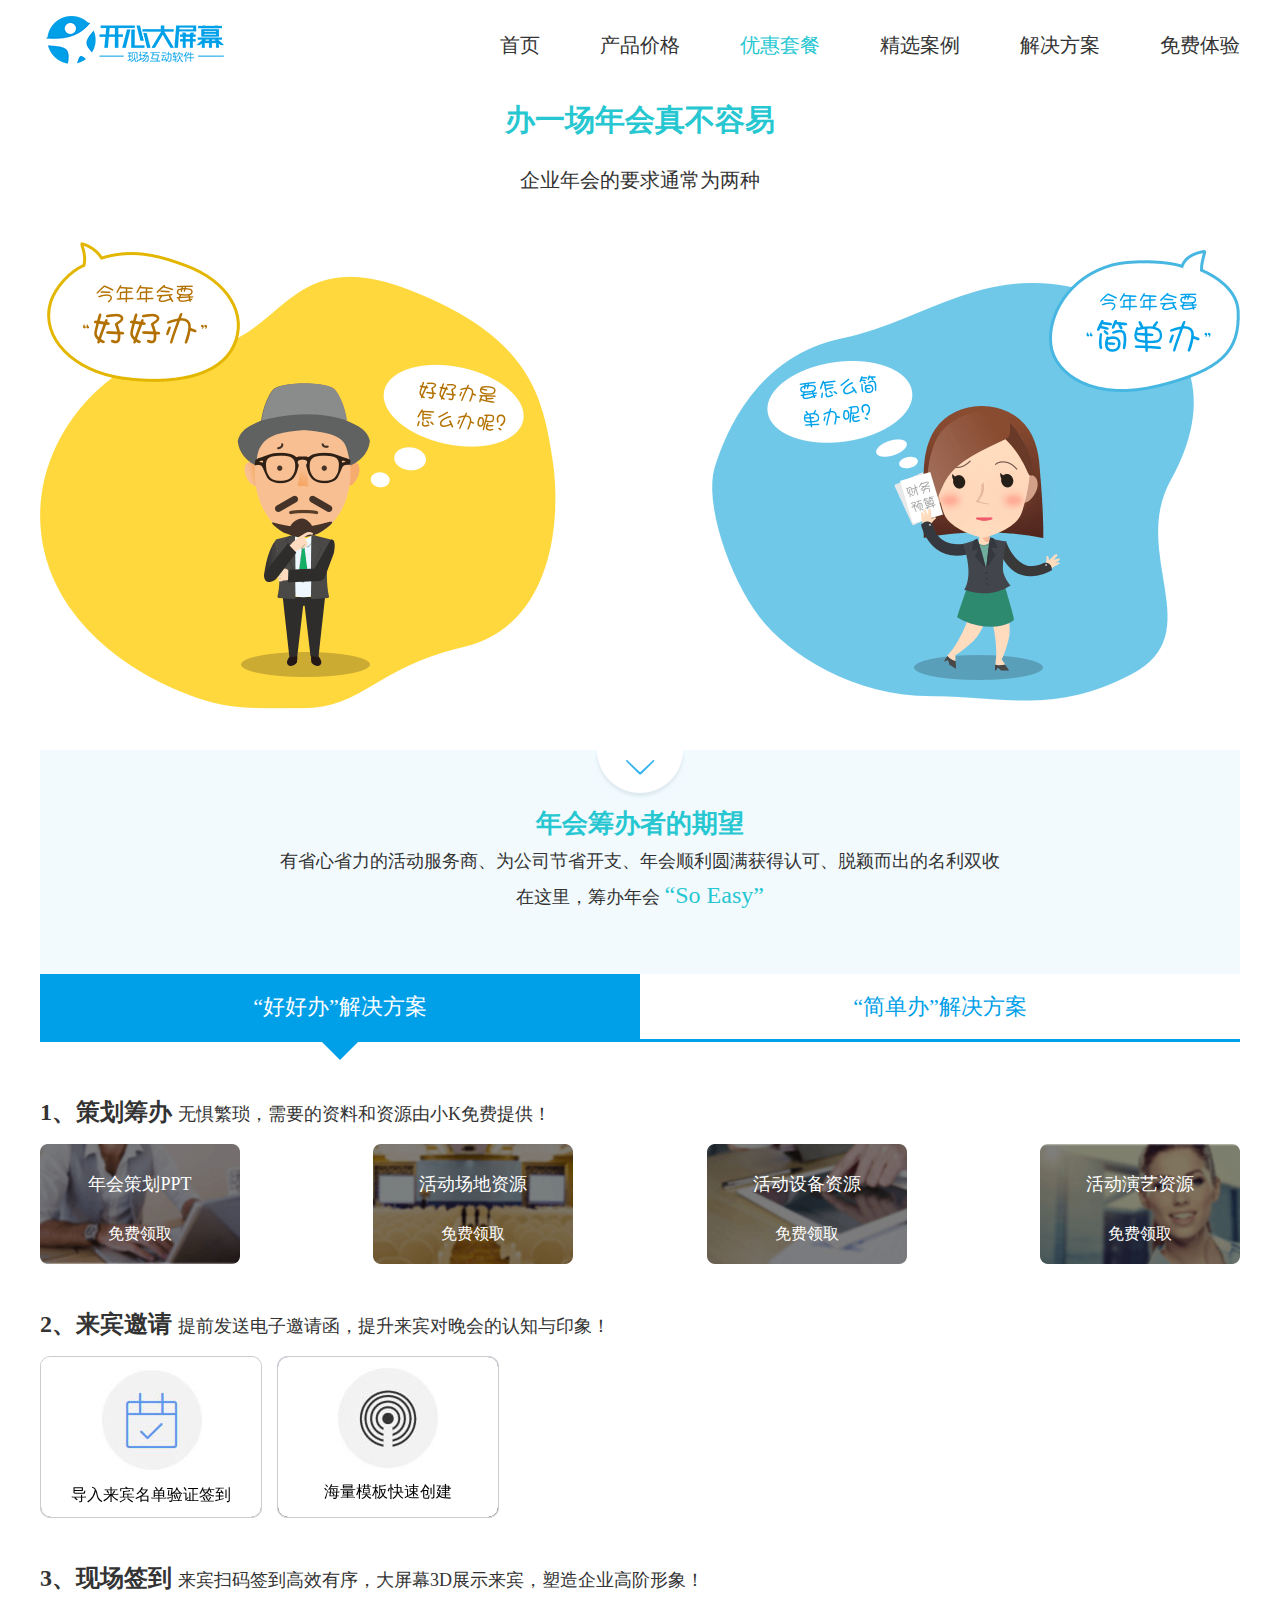
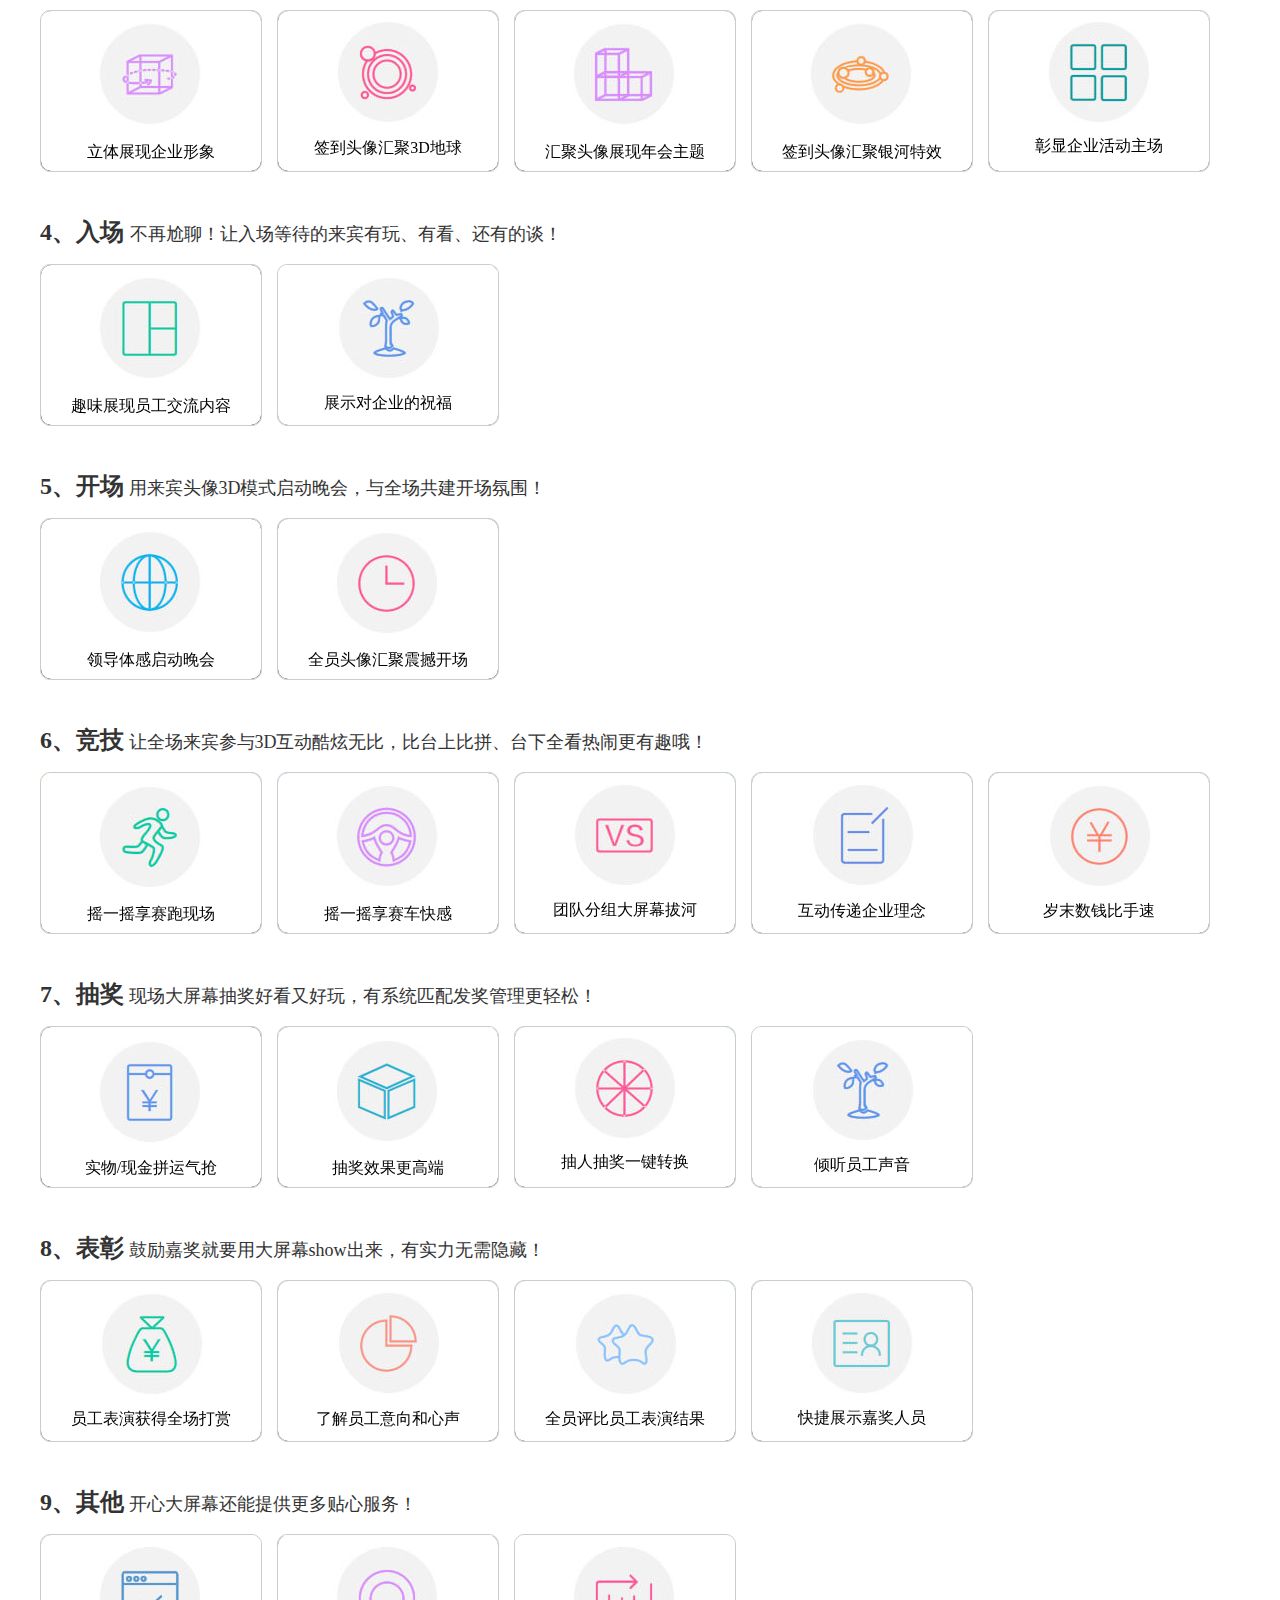
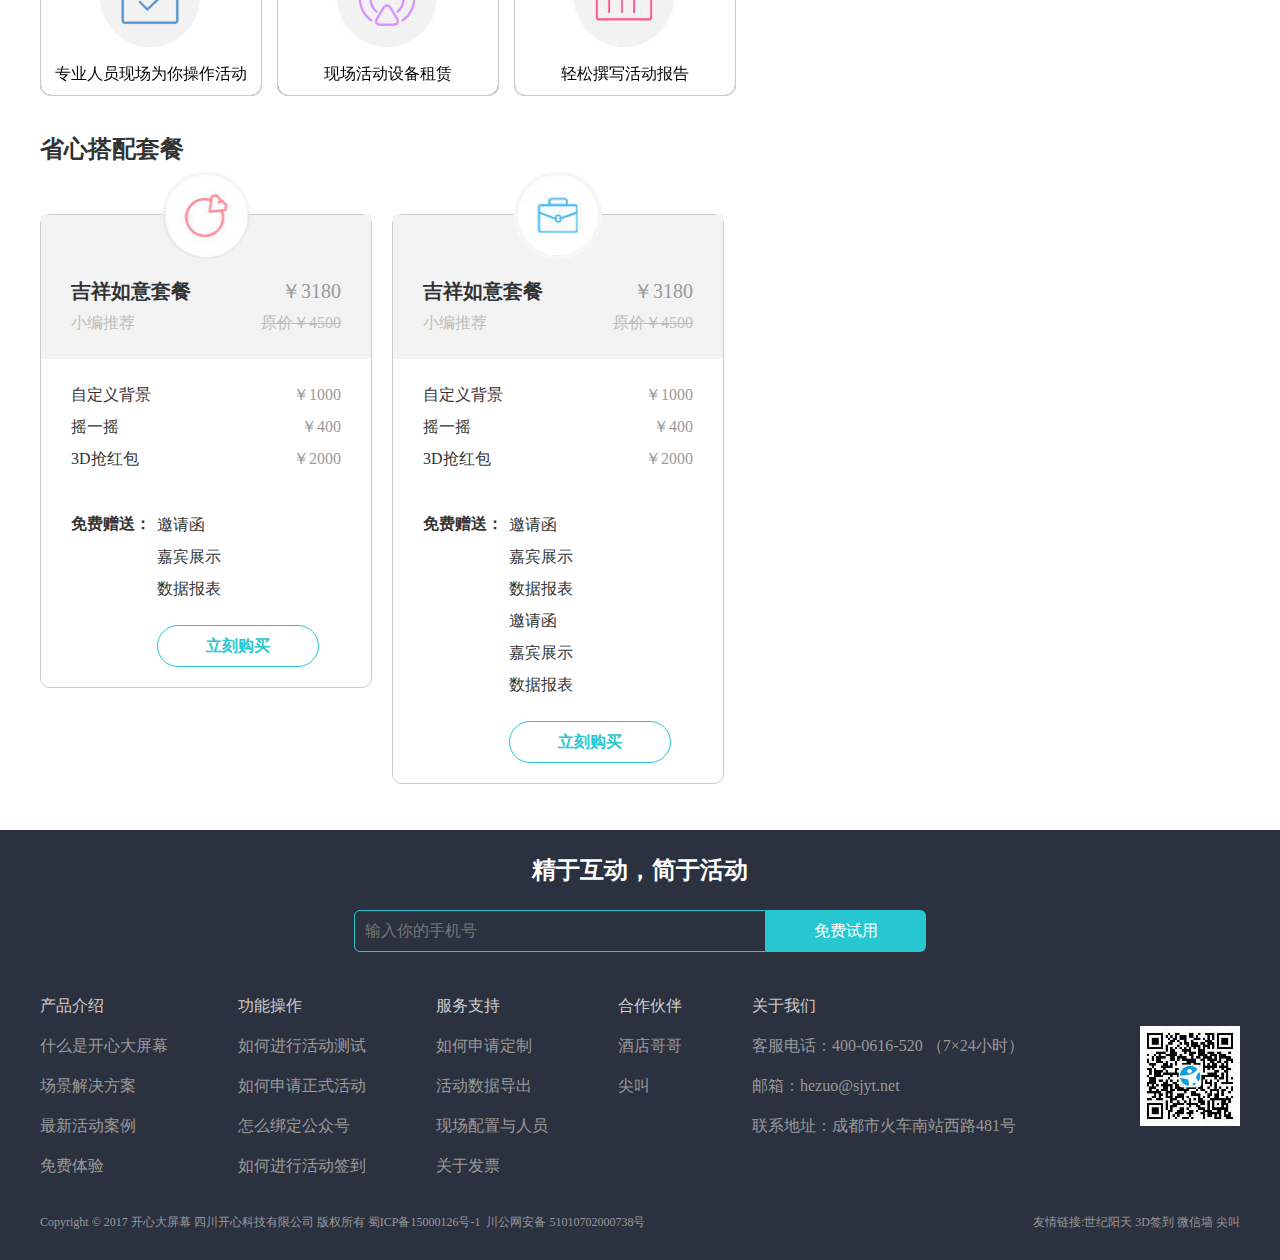
==== commit d09efe8e: "1" ====
--- a/annualMeeting.html
+++ b/annualMeeting.html
@@ -229,7 +229,7 @@
                         </ul>
                     </div>
                     <div class="item item5">
-                        <h2> 5、开场<span>用来宾头像3D模式启动晚会，与全场共建开场氛围！</span></h2>
+                        <h2> 5、开场<span> 用来宾头像3D模式启动晚会，与全场共建开场氛围！</span></h2>
                         <ul class="flex justifyContent-s alignItems-c">
                             <li>
                                 <a href="javascript:;">
@@ -268,7 +268,7 @@
                         </ul>
                     </div>
                     <div class="item item6">
-                        <h2> 6、竞技<span>让全场来宾参与3D互动酷炫无比，比台上比拼、台下全看热闹更有趣哦！ </span></h2>
+                        <h2> 6、竞技<span> 让全场来宾参与3D互动酷炫无比，比台上比拼、台下全看热闹更有趣哦！ </span></h2>
                         <ul class="flex justifyContent-s alignItems-c">
                             <li>
                                 <a href="javascript:;">
@@ -358,7 +358,7 @@
                         </ul>
                     </div>
                     <div class="item item7">
-                        <h2>7、抽奖<span>现场大屏幕抽奖好看又好玩，有系统匹配发奖管理更轻松！</span></h2>
+                        <h2>7、抽奖<span> 现场大屏幕抽奖好看又好玩，有系统匹配发奖管理更轻松！</span></h2>
                         <ul class="flex justifyContent-s alignItems-c">
                             <li>
                                 <a href="javascript:;">
@@ -431,7 +431,7 @@
                         </ul>
                     </div>
                     <div class="item item8">
-                        <h2> 8、表彰<span>鼓励嘉奖就要用大屏幕show出来，有实力无需隐藏！</span></h2>
+                        <h2> 8、表彰<span> 鼓励嘉奖就要用大屏幕show出来，有实力无需隐藏！</span></h2>
                         <ul class="flex justifyContent-s alignItems-c">
                             <li>
                                 <a href="javascript:;">
@@ -504,7 +504,7 @@
                         </ul>
                     </div>
                     <div class="item item9">
-                        <h2>9、其他<span>开心大屏幕还能提供更多贴心服务！</span></h2>
+                        <h2>9、其他<span> 开心大屏幕还能提供更多贴心服务！</span></h2>
                         <ul class="flex justifyContent-s alignItems-c">
                             <li>
                                 <a href="javascript:;">
--- a/css/annualMeeting.css
+++ b/css/annualMeeting.css
@@ -1042,7 +1042,7 @@
   height: 80px; }
   .header .logo {
     width: 190px;
-    height: 60px;
+    height: 80px;
     background-size: initial;
     background-repeat: no-repeat;
     background-position: center;
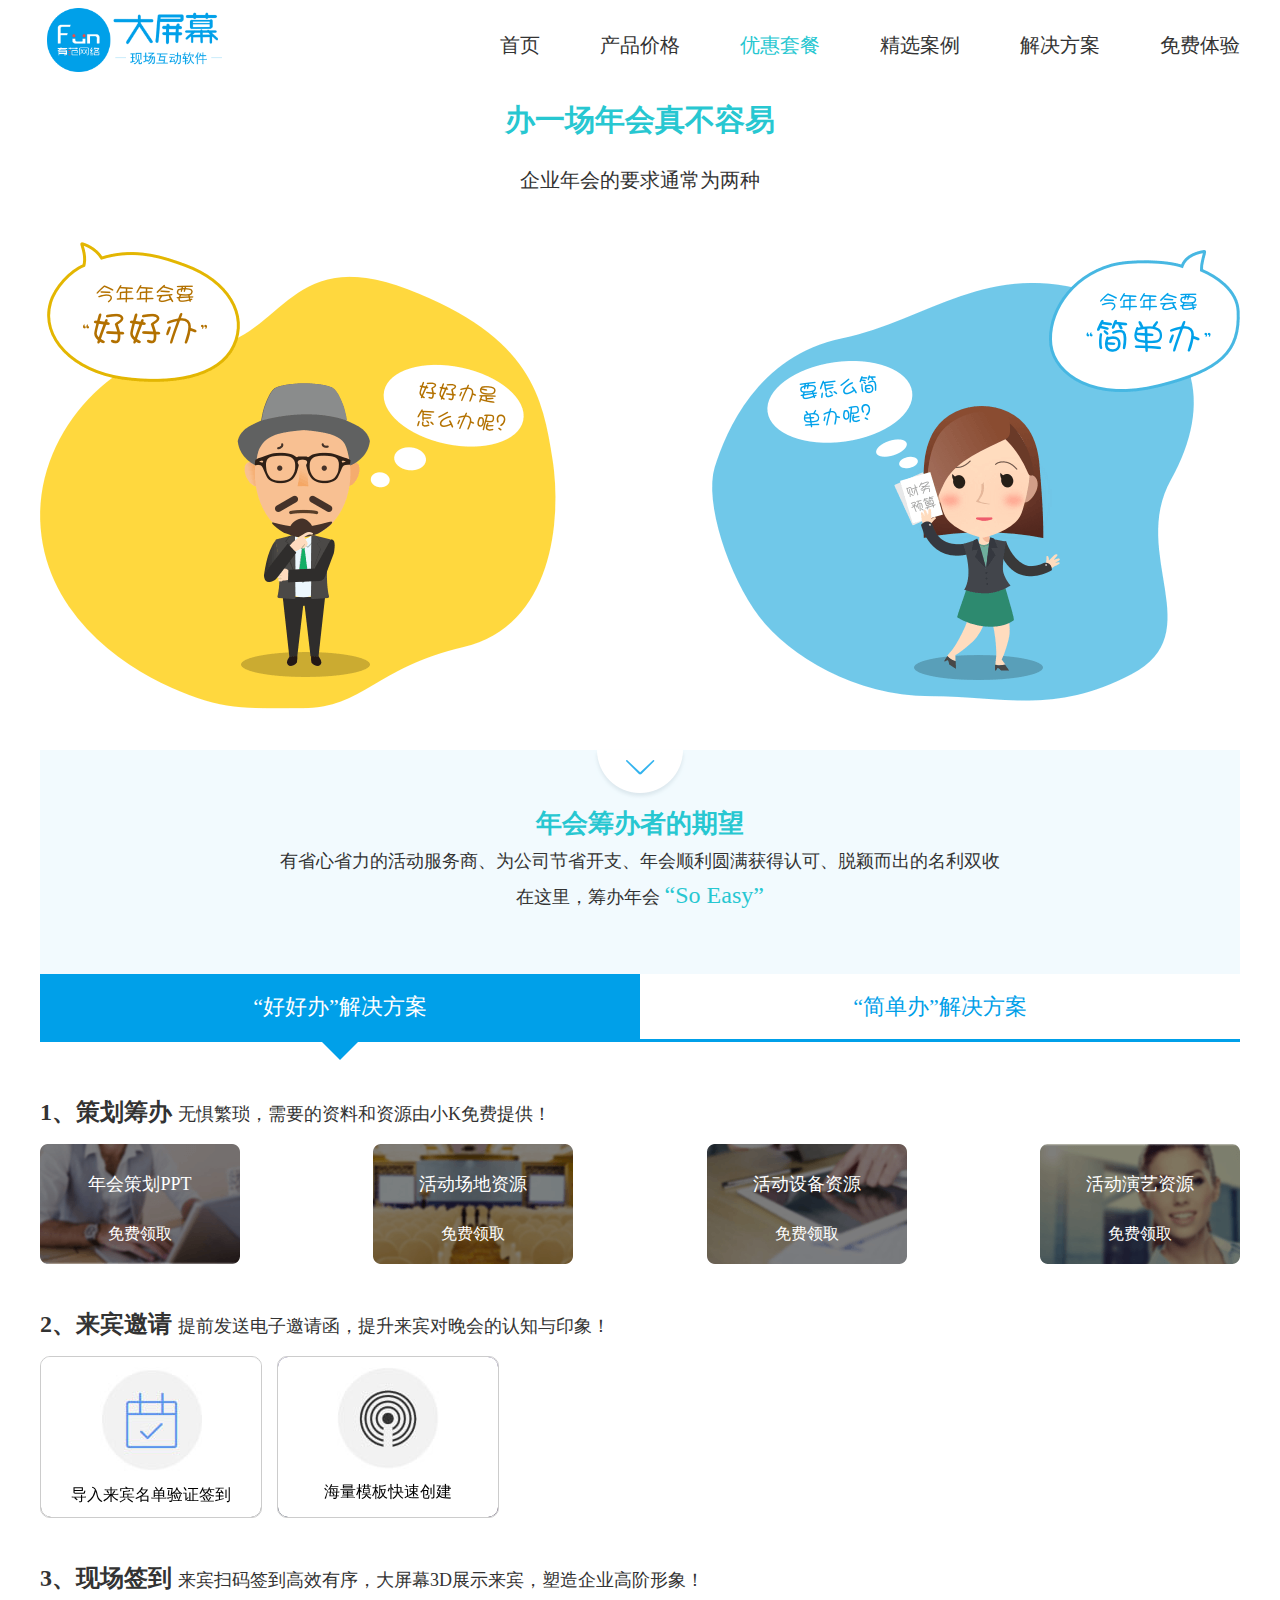
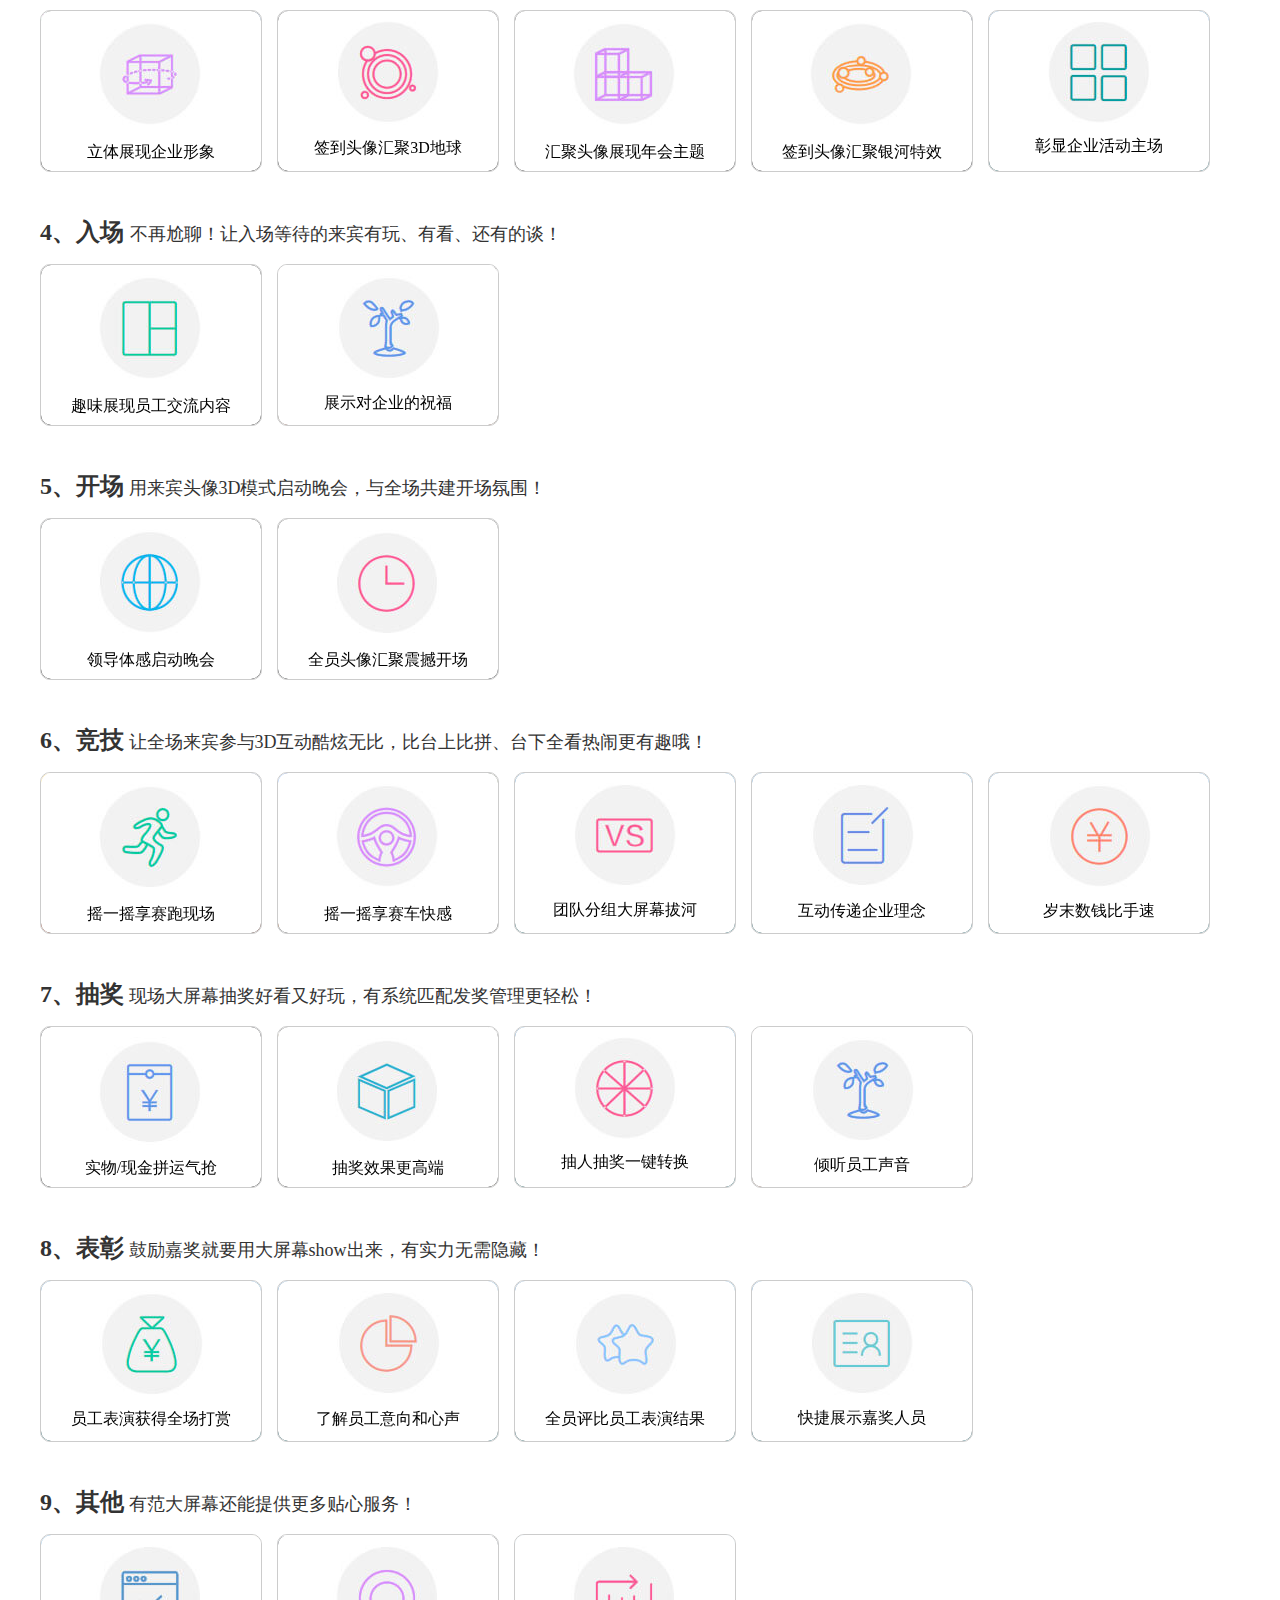
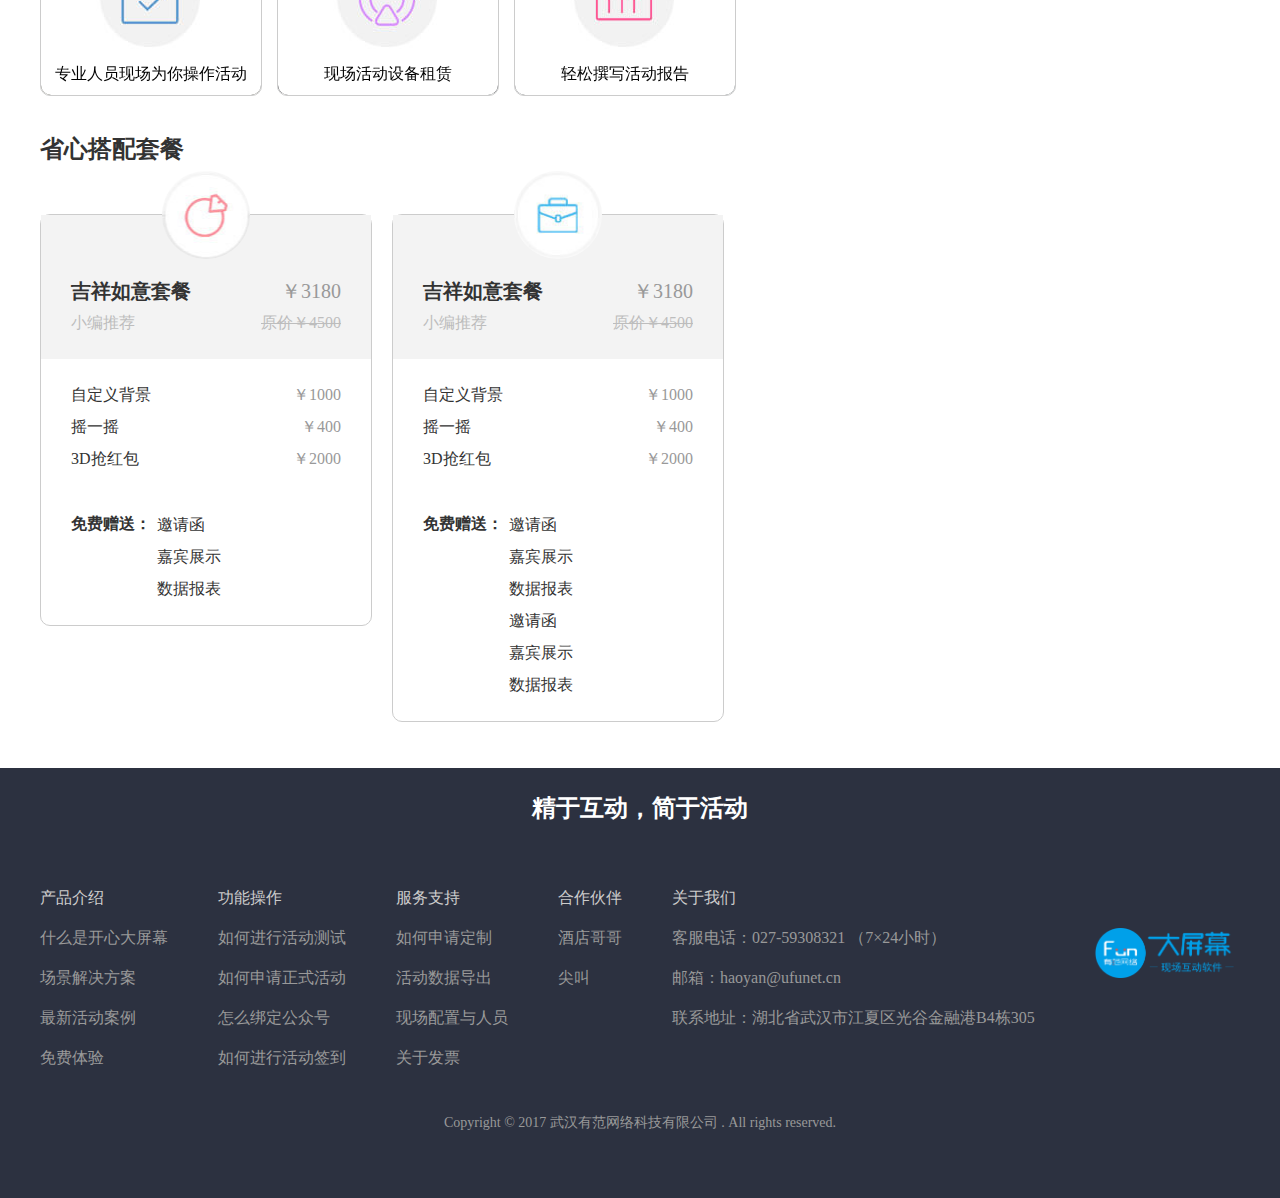
==== commit 1980a838: "1" ====
--- a/annualMeeting.html
+++ b/annualMeeting.html
@@ -504,7 +504,7 @@
                         </ul>
                     </div>
                     <div class="item item9">
-                        <h2>9、其他<span> 开心大屏幕还能提供更多贴心服务！</span></h2>
+                        <h2>9、其他<span> 有范大屏幕还能提供更多贴心服务！</span></h2>
                         <ul class="flex justifyContent-s alignItems-c">
                             <li>
                                 <a href="javascript:;">
@@ -1014,7 +1014,7 @@
                         </ul>
                     </div>
                     <div class="item item9">
-                        <h2>9、其他<span>开心大屏幕还能提供更多贴心服务！</span></h2>
+                        <h2>9、其他<span>有范大屏幕还能提供更多贴心服务！</span></h2>
                         <ul class="flex justifyContent-s alignItems-c">
                             <li>
                                 <a href="javascript:;">
--- a/css/annualMeeting.css
+++ b/css/annualMeeting.css
@@ -1043,7 +1043,7 @@
   .header .logo {
     width: 190px;
     height: 80px;
-    background-size: initial;
+    background-size: contain;
     background-repeat: no-repeat;
     background-position: center;
     display: block;
@@ -1098,7 +1098,8 @@
   .footer .container h2 {
     line-height: 80px; }
   .footer .container .shiyong {
-    display: inline-block; }
+    /*  display:inline-block;*/
+    display: none; }
     .footer .container .shiyong input {
       width: 400px;
       height: 40px;
@@ -1121,7 +1122,7 @@
   .footer .container .footer-center {
     margin: 30px 0; }
     .footer .container .footer-center .introlist .intro-item {
-      margin-right: 70px;
+      margin-right: 50px;
       text-align: left; }
       .footer .container .footer-center .introlist .intro-item:last-child {
         margin-right: 0; }
@@ -1131,14 +1132,22 @@
       .footer .container .footer-center .introlist .intro-item dd {
         line-height: 40px;
         color: #999; }
+        .footer .container .footer-center .introlist .intro-item dd a {
+          color: #999; }
     .footer .container .footer-center .code {
-      margin-top: 40px; }
-      .footer .container .footer-center .code img {
-        width: 100px;
-        height: 100px; }
+      width: 150px;
+      height: 150px;
+      background-size: contain;
+      background-repeat: no-repeat;
+      background-position: center;
+      display: block;
+      background-image: url("../images/logo.png"); }
   .footer .container .banquan {
     color: #999;
-    font-size: 12px; }
+    font-size: 14px; }
+    .footer .container .banquan p {
+      line-height: 30px;
+      text-align: center; }
 
 @media screen and (max-width: 1200px) {
   .container {
@@ -1176,7 +1185,8 @@
       .content .annualMeeting p span {
         font-size: 24px; }
   .content .solution .tabs .tab-item {
-    width: 600px;
+    /* width:600px;*/
+    width: 50%;
     height: 65px;
     line-height: 65px;
     text-align: center;
@@ -1341,6 +1351,7 @@
         .content .dapeitaocan .taocan .taocan-foot .taocan-foot-item:last-child {
           margin: -6px 0 0 6px; }
         .content .dapeitaocan .taocan .taocan-foot .go-buy {
+          display: none;
           margin-top: 20px;
           width: 160px;
           height: 40px;
